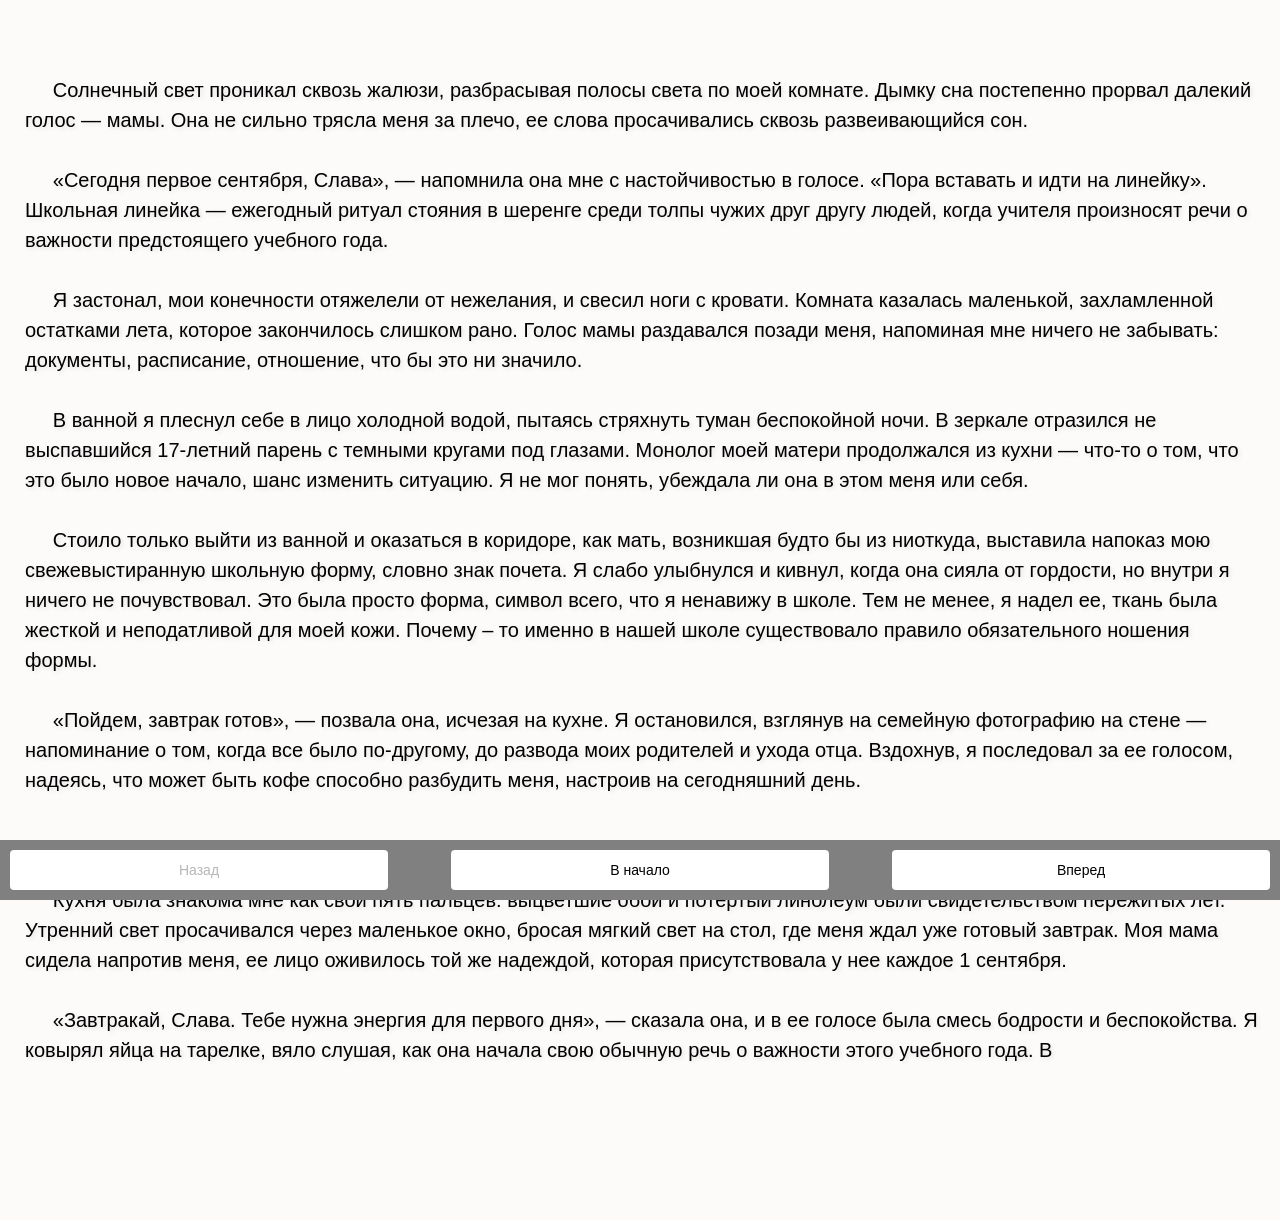
==== index.html @ d0d39f0b "Rename Mobile-web-reader_v2.html to index.html Переименовал чтобы по url открывался html документ (d" ====
<!DOCTYPE html>
<html>
<head>
<meta charset="UTF-8">
<meta name="viewport" content="width=device-width, initial-scale=1.0">
<title>Глава 1</title>
<style>
    .hidden {
        display: none;
    }
    .content-block {
        display: none;
        overflow-y: auto;
        padding: 15px;
    }
    .content-block.active {
        display: block;
        animation: fadeIn 0.5s;
    }
    .text {
        color: black;
        font-size: clamp(16px, 4vw, 20px);
        text-shadow: 2px 2px 4px rgba(1, 0, 0, 0.1);
        white-space: pre-wrap;
        line-height: 1.5;
        font-family: Arial, sans-serif;
        margin-top: -50px;
        padding-left: 10px;
    }
    .buttons {
        display: flex;
        justify-content: space-between;
        align-items: center;
        padding: 0 10px;
    }
    .nav-btn, .menu-btn {
        width: 30%;
        height: 40px;
        background: #ffffff;
        font-size: 14px;
        border: none;
        border-radius: 4px;
    }
    body {
        background-color: #FDFAFA;
        margin: 0;
        padding-bottom: 60px;
    }
    @keyframes fadeIn {
        from { opacity: 0; }
        to { opacity: 1; }
    }
</style>
</head>
<body>

<div class="blocks">
    <div id="page1" class="content-block active">
        <div class="text">
            <p>
     Солнечный свет проникал сквозь жалюзи, разбрасывая полосы света по моей комнате. Дымку сна постепенно прорвал далекий голос — мамы. Она не сильно трясла меня за плечо, ее слова просачивались сквозь развеивающийся сон.

     «Сегодня первое сентября, Слава», — напомнила она мне с настойчивостью в голосе. «Пора вставать и идти на линейку». Школьная линейка — ежегодный ритуал стояния в шеренге среди толпы чужих друг другу людей, когда учителя произносят речи о важности предстоящего учебного года.

     Я застонал, мои конечности отяжелели от нежелания, и свесил ноги с кровати. Комната казалась маленькой, захламленной остатками лета, которое закончилось слишком рано. Голос мамы раздавался позади меня, напоминая мне ничего не забывать: документы, расписание, отношение, что бы это ни значило.

     В ванной я плеснул себе в лицо холодной водой, пытаясь стряхнуть туман беспокойной ночи. В зеркале отразился не выспавшийся 17-летний парень с темными кругами под глазами. Монолог моей матери продолжался из кухни — что-то о том, что это было новое начало, шанс изменить ситуацию. Я не мог понять, убеждала ли она в этом меня или себя.

     Стоило только выйти из ванной и оказаться в коридоре, как мать, возникшая будто бы из ниоткуда, выставила напоказ мою свежевыстиранную школьную форму, словно знак почета. Я слабо улыбнулся и кивнул, когда она сияла от гордости, но внутри я ничего не почувствовал. Это была просто форма, символ всего, что я ненавижу в школе. Тем не менее, я надел ее, ткань была жесткой и неподатливой для моей кожи. Почему – то именно в нашей школе существовало правило обязательного ношения формы.

     «Пойдем, завтрак готов», — позвала она, исчезая на кухне. Я остановился, взглянув на семейную фотографию на стене — напоминание о том, когда все было по-другому, до развода моих родителей и ухода отца. Вздохнув, я последовал за ее голосом, надеясь, что может быть кофе способно разбудить меня, настроив на сегодняшний день.



     Кухня была знакома мне как свои пять пальцев: выцветшие обои и потертый линолеум были свидетельством пережитых лет. Утренний свет просачивался через маленькое окно, бросая мягкий свет на стол, где меня ждал уже готовый завтрак. Моя мама сидела напротив меня, ее лицо оживилось той же надеждой, которая присутствовала у нее каждое 1 сентября.

     «Завтракай, Слава. Тебе нужна энергия для первого дня», — сказала она, и в ее голосе была смесь бодрости и беспокойства. Я ковырял яйца на тарелке, вяло слушая, как она начала свою обычную речь о важности этого учебного года. В 
</p>
        </div>
    </div>

    <div id="page2" class="content-block">
        <div class="text">
            <p>
конце концов, это был выпускной год. Последний отрезок перед тем, как замаячат перспективы свободы и университета.

     «Сегодняшний день задает тон, знаешь ли», — продолжила она, ее глаза встретились с моими. Я кивнул, не позволяя себе говорить, чтобы не показывать собственного волнения. Та самая тревога, которая заставляла меня ворочаться прошлой ночью, все еще цеплялась за меня, как густой туман. Я взглянул на часы, в попытках прикинуть, сколько времени мне придется провести в школе до того, как я смогу вернуться домой и поиграть за компьютером.

     «Три урока после школьной смены», — пробормотал я, доедая стремительно остывающую яичницу. 
«И первоклассники сразу уходят. Им повезло», - Зависть в моем голосе была очевидна и резко контрастировала с бодростью маминого голоса.

     Но мама лишь усмехнулась, отклонив мою жалобу взмахом руки.
 — Хватит ныть, Слава. Тебе осталось продержаться всего лишь год. Потом ты поступишь  в университет, где у тебя начнется совершенно другая жизнь.

     Закончив завтрак, я встал и пошел в коридор. Он был тесным и узким, типичным для нашей хрущовки советских времен. Тусклое освещение лампочки Ильича мало помогало прогнать утреннюю тьму сентябрьского рассвета. Я надел ботинки и куртку, движения были автоматическими, мысли были где-то в другом месте.

     Мама внезапно, будто бы из ниоткуда, появилась с букетом гвоздик и сумкой, битком набитой тетрадями. Она протянула их мне, бросив на меня укоризненный взгляд. 
«Ты бы забыл свою голову, если бы она не была прикреплена», — ворчала она, поправляя ремень сумки на моем плече.

     Я пожал плечами, принимая цветы. 
«Наверное», — ответил я, и мой голос затих, когда я уставился в пол, на гвоздики, яркие на фоне унылого окружения.

     Когда я потянулся к дверной ручке, она вложила ключи от квартиры в мою руку, ее тепло будто бы передавалось сквозь их металл. Я колебался. 
«Сегодня суббота, помнишь? Ты же будешь дома весь день». - Легкая улыбка тронула мои губы, когда я возвращал ей ключи. Не смотря на то, что мамы порой слишком много в моей жизни, ее присутствие сегодня стало утешением для меня.

     Она вздохнула, одарив меня мягким взглядом. — Ты прав. Еще один год, Слава. А потом университет, студенчество. - Ее слова повисли в воздухе, как спасательный круг для меня. Я мысленно цеплялся за него, пока мама растекалась в ностальгической улыбке.
</p>
        </div>
    </div>

    <div id="page3" class="content-block">
        <div class="text">
            <p>
     Наконец, она стиснула меня в объятиях, которые, казалось, длились на мгновение дольше, чем обычно. 
«Как же быстро ты вырос», - воскликнула она, и в ее глазах сияла гордость. Ее слова вызвали во мне неловкое смущение, которое было стандартной реакцией на подобные проявления материнской любви.

     Быстро кивнув, я отстранился и распахнул дверь с решимостью, в существовании которой отчаянно и безуспешно пытался себя убедить. Стоило мне выйти в подъезд, как на встречу тут же ворвался прохладный воздух, сопровождаемый знакомым затхлым запахом нашей панельки. Дверь захлопнулась за мной, запечатав внутри опору и поддержку моей матери.

     Когда я спускался по лестнице, тяжесть дня снова навалилась на меня, но мамины слова поддержки снова отозвались в моей голове. Спускаясь по лестнице, я повторял себе: «Это  просто еще один учебный год. Еще всего лишь один год.»

     Утренний свет протянул длинные тени через улицу, когда я вышел из дома. Я глубоко вдохнул, чувствуя прохладу первого дня осени — дня, ознаменовавшего начало моего выпускного года. Магазин «Пятерочка» был прямо за углом, и знакомый гул его неоновой вывески ожил, когда я проходил мимо. Перейдя улицу, я направился к парку, каждый мой шаг отражал смесь предвкушения и страха.

     Подойдя к парку, я увидел вдалеке то тут то там детей лет семи - восьми, идущих в сопровождении родителей и сжимающих в своих маленьких ручках букеты ярких цветов. Воздух, казалось, должен был гудеть от их волнения и болтовни, но к моему удивлению, царила лишь тишина. Наблюдая за теми детьми, я не мог не задуматься о том, какой долгий путь им предстоит пройти. В течение следующих 9–11 лет эти дети вырастут и изменятся, также как и я в свое время. Тем не менее, мне уже семнадцать, и я в состоянии только смотреть на них и чувствовать себя сторонним наблюдателем. Я задавался вопросом, будет ли их будущее  отличаться от моего настоящего, отмеченное неловкостью и стремлением приспособиться.

     Я быстро стряхнул эти мысли, продолжая идти мимо парка, пересекая другую улицу и выйдя во двор. Во дворе тихо стоял старый родильный дом, пройдя мимо которого, можно было подойти к территории моей школы. Этот родильный дом ассоциировался у меня с местом, где началось так много жизней, но которое казалось далеким воспоминанием о моей собственной жизни. Я поспешил мимо здания, сосредоточив внимание на приближающихся воротах школы впереди.

     Подойдя к черным воротам из кованого железа, я увидел повсюду большую шумную толпу учеников и родителей, разбросанных по территории школы. Мои глаза инстинктивно искали знакомые лица, хотя я знал, что ничего хорошего от 
</p>
        </div>
    </div>

    <div id="page4" class="content-block">
        <div class="text">
            <p>
них не стоило ожидать. В какой то момент я нашел свой класс, собравшийся на малом футбольном поле и неспешно двинулся в ту сторону. Уже можно было расслышать смех одноклассников, и я решил, что сегодня буду избегать их взглядов, держась в стороне, как часто делал уже несколько лет.

     Издалека я увидел, как к одноклассникам подошла наша классная руководительница Любовь Ивановна, я воспринял это как спасительный сигнал. В ее присутствии мало кто решался тревожить меня без особой необходимости. Собравшись с духом, я подошел к своему классу, стараясь остаться незамеченным среди толпы.

     Внешние изменения моих одноклассников за прошедшее лето были очевидны. Парни казались выше и крепче, их голоса были глубже, а девушки стали более женственными и обзавелись шикарными фигурами. Я почувствовал укол неуверенности, остро осознавая, что на фоне парней из своего класса я до сих пор остался с детским телосложением. Я присмотрелся внимательнее. Среди этих людей выделялись две новые одноклассницы — по первому впечатлению скромные и пока еще не особо уверенные в себе. Тем не менее, красота и формы их сформировавшихся женских фигур вызывали у меня желание и восхищение, даже глядя на них издалека. В моей голове пронеслась буря мыслей, сопровождаемая скрытой тревогой. Я приготовился к знакомым насмешкам и продолжал стараться максимально сливаться с фоном.

     Как и ожидалось, меня заметили Олег и Семен. Их голоса прорезали невнятные разговоры, насмехаясь над моим букетом гвоздик, который я принес для Любовь Ивановны. 
«Что это, ты перепутал свой класс, Славик? Первоклашки вон там», - Олег усмехнулся и показал куда то пальцем. Я выдавил улыбку, пытаясь не воспринимать его слова на свой счет, в надежде, что и он и его друг быстро потеряют ко мне интерес и пойдут дальше.

     Но план не сработал. Их внимание переключилось на мою сумку — бежевую «реликвию» из брезентовой ткани, которую я носил с собой уже три года. Она почти всегда была битком набита учебниками и тетрадями, и сегодняшний день не был исключением. Я чувствовал себя идиотом, когда услышал, как они указывают на возраст и изношенность моей сумки. Я сильнее сжал ее ремень, пытаясь подавить в себе возрастающее чувство несправедливости. Мне нравилась моя сумка! Она была практичной, удобной, в конце концов я уже привык к ней за три года, пускай и выглядел с ней смешно!

     Сквозь насмешки прорвался голос Любовь Ивановны, обещая мне спасительную отсрочку. Она подошла ко мне и дежурно спросила, как я провел лето, ее тон был добрым, но испытывающим. Я ответил коротко, с застенчивой улыбкой вручив ей букет. Ее глаза смягчились, когда она приняла цветы и поблагодарила меня, пусть это и была формальность.
</p>
        </div>
    </div>

    <div id="page5" class="content-block">
        <div class="text">
            <p>
     На мгновение я почувствовал, что может быть хоть она сегодня способна понять меня, но это ощущение быстро исчезло, когда она переключилась на тему моей успеваемости. Ее напутствие подтянуть учебу зависло в воздухе и обрушилось на меня, будто гора шлакоблоков, вместе с напоминанием о чьих то ожиданиях, которые я изо всех сил должен был стараться оправдать. Навалив ненужного мне чувства ответственности, она оставила меня с ним один на один, и я с удовольствием ушел в себя, став одновременно видимым и невидимым.

     Тем временем мой класс гудел от ожидания и болтовни. Я оглядел их всех, мой разум лишь наполовину сосредоточился на окружающем. Было что-то неладное, едва заметное изменение в атмосфере, которое я не мог уловить. Когда я стоял среди одноклассников, меня осенило: одного человека не хватает. Ванёк.

     Ваня был человеком, которого замечали все, даже в толпе. Его отсутствие было ощутимым, пустота, которая, казалось, эхом разносилась по полю. Когда наша классная руководительница Любовь Ивановна велела нам пройти к главному входу, я задумался, где же может быть Ваня.

     Не смотря на риск снова нарваться на неприятное общение, я пошел рядом с Олегом и Семеном, когда наш класс под руководством классной руководительницы направился к входу в школу. Эти двое шли впереди меня, их голоса представляли для меня бормотание шуток и смеха между собой. Набравшись смелости, я спросил у них: «Ребята, а вы не видели сегодня Ивана?»

     Их ответ был немедленным и предсказуемым — наигранное передразнивание моего вопроса, за которой последовало схожее с лошадиным гоготаньем. Эти имбицилы даже не удосужились дать нормальный ответ, и я понял, что пытаться что то у них выяснить бесполезно от слова совсем. Впрочем, они, вероятно, тоже не знали, да и не интересовались, куда пропал Ваня. Его отсутствие мало что для них значило, кроме отсутствия кого-то, кому можно было бы завидовать или подражать.

     Когда мы подошли к площадке перед главным входом в школу, там уже собралась большая толпа. Все было готово для начала линейки. Я взглянул на импровизированную небольшую сцену, где собиралась начать свою речь директриса Татьяна Сергеевна. Ее присутствие привлекало внимание: устойчивая, обнадеживающая фигура, которая с привычной легкостью руководила этими событиями.

     Татьяна Сергеевна начала со стандартной торжественной речи о новом учебном периоде, голос ее властно возбудил толпу. Она приветствовала нас снова, ее слова были одновременно утешением и напоминанием.

     Следующей на сцену вышла пятиклассница, декламировавшая стихотворение 
</p>
        </div>
    </div>

    <div id="page6" class="content-block">
        <div class="text">
            <p>
скорее с энтузиазмом, чем с умением. Я с легким интересом наблюдал за тем, как лились ее слова, каскад детского идеализма, сквозь который я плохо понимал содержание. За выступлением девочки последовала группа третьеклассников, исполнившая рэп-номер. Было не возможно не улыбнуться их серьезности, даже несмотря на то, что слова «Школа девяносто девять — самая крутая, и, по мнению людей, ты достоин учиться в ней…» — вызвали несколько смешков у старших учеников.

     Дальнейшие выступления других участников представляли собой смесь пафосных речей и парад юношеского энтузиазма, от которого я давно чувствовал себя оторванным. Мысли мои блуждали, но я быстро вспомнил о том, что до сих пор не видел Ивана. Мой взгляд еще раз окинул всю толпу и остановился на  Любовь Ивановне. Ее присутствие в текущей ситуации казалось для меня надежным якорем среди всего этого хаоса.

     — Простите, Любовь Ивановна, — тихо сказал я, протиснувшись к ней, когда какой то малолетний баянист на сцене заканчивал свое выступление под перепетую фонограмму Газманова. — Вы не знаете, куда пропал Иван?

     Она повернулась ко мне, выражение ее лица смягчилось, когда она осознала мое беспокойство. - «О, Ваня здесь», — ответила она с ободряющей улыбкой. - «Его выбрали нести первоклассницу на церемонии первого звонка».

     Ее слова наконец позволили мне сложить в своей голове все кусочки мозаики, и я кивнул, понимая теперь, почему Ивана не было среди нас. Церемония первого звонка была честью, традицией, ознаменовавшей официальное начало учебного года. Выбор Ивана был неудивителен: его внешность и качества характера идеально подходили на такую ​​роль.

     Я снова обратил внимание на сцену когда Татьяна Сергеевна закончила свое последнее выступление. Наступила пауза, мгновение ожидания, а затем у главного входа в школу появился Иван.

     Он вышел уверенно, его высокая статная фигура выделялась ярким силуэтом на фоне школы. Маленькая первоклассница сидела у него на плече, сжимая обеими руками большой колокольчик. Когда они двинулись вперед, первоклассница позвонила в колокольчик, и его четкие звуки эхом разнеслись по округе.

     Глядя на Ивана, меня охватила волна ностальгии. Нахлынули воспоминания о моем собственном первом классе, когда я еще учился в другой школе. Именно я тогда звонил в колокольчик, и меня поднял старшеклассник, имени которого я давно забыл. Этот момент для меня стал вихрем волнения и нервов, символом новых начинаний.

     Теперь, увидев Ивана в этой роли, в какой когда то хотел видеть себя, я не мог не 
</p>
        </div>
    </div>

    <div id="page7" class="content-block">
        <div class="text">
            <p>
почувствовать укол зависти. Он воплотил в себе все то, чем я хотел быть: уважение, восхищение, непринужденную уверенность в себе. Даже девушки, которые обычно сторонились меня, как какого то прокаженного, толпами бегали за ним, привлеченные его харизмой и легкостью.

     Иван нес первоклассницу с неизменной грацией, они оба олицетворяли дух этого времени. Дух моего поколения и нашей культуры. Когда они проходили мимо меня, наши с ним взгляды ненадолго встретились, и он одарил меня ободряющей улыбкой. Это был маленький жест, но для меня он был значимым. Иван всегда нормально относился ко мне, он был своего рода волнорезом в среди вечно беспокойного моря нашей школы.

     В глубине души я хотел быть похожим на Ивана – иметь такую ​же уверенность и спокойствие. Быть таким же крутым. Но признание этого было равнозначно признанию собственной никчемности, правды, с которой я не был готов столкнуться лицом к лицу.

     Церемония продолжалась, но мысли мои оставались об Иване и образе того, как он несет первоклассницу. Это придавало надежду о том, что может быть, хорошее будущее лишь кажется мне недосягаемым. Когда прозвенел последний звонок, ознаменовавший окончание церемонии, я решил попробовать сделать хотя бы этот год особенным. Я не мог изменить то, кем я был, но, возможно, я мог бы изменить к себе отношение людей, которые меня окружали здесь.


     Школьные стены, казалось, вот вот задрожат от шума нашего класса. Пока мы поднимались на третий этаж, эхо звона колокольчика на линейке все еще звучало в моей голове. Иван присоединился к нам сразу, как только мы вошли в здание, его присутствие немедленно изменило общее настроение. Ванёк всегда  без усилий привлекал внимание и производил хорошее впечатление, не гоняясь за этим

     «Привет парни», — поприветствовал Иван компанию моих одноклассников и принялся пожимать всем руки. Он даже кивнул в мою сторону, небольшой жест, который согрел меня чувством включенности, пусть и мимолетным. 
«Привет, девчули», – томным голосом произнес он, подойдя к компании моих одноклассниц, сделав заигрывающую улыбку, которая, казалось, заставила девушек выпрямиться, чтобы казаться немного женственнее и выше. Далее, Иван обменялся поцелуями в щеку с каждой одноклассницей из этой компании, – что то совершенно не достижимое для меня.

     Любовь Ивановна провела нас по коридорам с уверенностью человека, который делал это годами. Когда мы добрались до кабинета физики, класс расположился недалеко от двери, ожидая начала урока. Болтовня моих одноклассников наполнила школьный коридор, подкрепляя предвкушение предстоящего дня.
</p>
        </div>
    </div>

    <div id="page8" class="content-block">
        <div class="text">
            <p>
     Пока я стоял, прислонившись к стене, пытаясь не мешаться, Олег и Семен нацелились на меня, как ястребы, заметившие кролика. Я почувствовала их присутствие еще до того, как они заговорили, их намерения были ясны в их прищуренных глазах и хитрых ухмылках, игравших на их губах.

     "Эй, посмотри на этого", - сказал Олег, подталкивая Семена, когда они приближались, держа в руках ручки. Они подскочили и стали пытаться испачкать мою сумку и рубашку, черточками своих гелиевых ручек, тыча ими в меня с детским ликованием. 

     Мне не удалось отразить все их «атаки». Я отступил в сторону, освобождая место, к которому я до этого прислонялся, в напрасной, как оказалось, надежде избежать ненужного внимания. Когда я отошел, они быстро заняли мое место, с чувством полного удовлетворения. Мне хотелось, чтобы они просто попросили меня, а не прибегали к подобным перформансам. Ситуация для меня была еще более неловкой, потому что те две новые одноклассницы были свидетелями всего этого. Их глаза смотрели на нас, любопытные и оценивающие.

     Прежде чем дискомфорт успел наступить, вмешался Иван. Он подошел к Олегу и Семену с легкой уверенностью, его голос был ровным, но твердым. «Оставьте его в покое, вам больше заняться нечем?».

     Семен открыл рот, чтобы возразить, но присутствие Ивана уже изменило динамику. Напряжение спало, когда к нам присоединился еще один одноклассник, Георгий. С ухмылкой, граничащей с озорством, Георгий начал поддразнивать Олега и Семена, отвлекая их внимание от меня.

     «Кажись, я понял, Олег! Ты не ровно дышишь к Славику, и хочешь таким образом завлечь его в ваши с Семеном похотливые игрища», — съязвил Георгий легким и насмешливым тоном. 
«Вся школа и так знает про твои гейские наклонности. Вон, Семен был нормальным поцаном, но ты нашел способ приобщить его к своему миру, теперь и на Славика глаз положил?», – продолжил Георгий и обратился ко мне, – «Славик, не поддавайся его гейскому влиянию, ты же нормальный парень!»

     Олег и Семен, застигнутые врасплох, обратили свое внимание на Георгия, и ситуация рассеялась смехом Ивана. Я бросил на Георгия благодарный взгляд, наблюдая, как он успешно отвлек внимание тех двух идиотов на себя.

     «Кто бы говорил, Гей Оргий», – Олег исказил имя одноклассника.

     В этот момент подошли Любовь Ивановна вместе со Светланой Олеговной, нашей учительницей физики, таким образом ситуация завершилась сама собой. Очень быстро дверь в класс распахнулась, и мы вошли внутрь.
</p>
        </div>
    </div>

    <div id="page9" class="content-block">
        <div class="text">
            <p>
     Кабинет физики был просторным, с тремя рядами парт, по пять парт в каждом ряду. Я направился к последней парте в правом ряду, моему обычному месту, где я мог сидеть в одиночестве, не привлекая внимания. Почему то моя мама, вспоминая о своих школьных годах, называла это место «Камчаткой».
Все парты были рассчитаны на двух человек, но я всегда оказывался один на пресловутой «Камчатке», что одновременно успокаивало и изолировало меня.

     Пока все рассаживались, Любовь Ивановна подошла к доске. Она громко попросила класс о тишине и начала в очередной раз толкать свою речь для первого урока в новом учебном году. Ее слова были смесью ободрения и ожидания, когда она приветствовала нас. «Я ожидаю от всех вас многого», — сказала она, окидывая взглядом комнату. «Это ваш последний учебный год. На носу экзамены. Не стоит валять дурака, вы – первое поколение, для которого ЕГЭ станет обязательной аттестацией. Отнеситесь к этому серьезно».

     Затем она представила тех двух новеньких учениц. «В этом году к нам присоединились две новые одноклассницы — Лена и Лариса. Пожалуйста, встаньте».

     Девушки поднялись со своих мест, и я наконец получил возможность как следует посмотреть на их красоту. В этом было что-то пленительное. Часть меня лелеяла фантазию познакомиться с кем-то из них, возможно, даже встречаться, но эти мысли я надежно запер за семью печатями, так как знал, что лучше не предаваться всяким маловероятным мечтам.

     Любовь Ивановна завершила свое представление и вышла из класса, оставив нас в надежных руках Светланы Олеговны. Учительница физики не теряла времени зря, сразу же погрузившись в урок с деловым отношением, соответствующим ее репутации.

     Несмотря на мою решимость сосредоточиться, я быстро обнаружил, что мое внимание ослабевает. Схемы и формулы закружились вокруг меня, слова смешивались в монотонное бормотание пономаря. Мой взгляд скользнул к окну, где мир снаружи казался бесконечно интереснее.

     Прежде чем я понял, что тема урока мне не интересна, моя ручка уже двигалась по последним страницам школьной тетради, зарисовывая сцены из того самого «Сталкера», моей любимейшей игры. Под пальцами возникали пост апокалиптические пейзажи и темные фигуры, тот мир, который я мог контролировать и понимать.

     По ходу дела я окончательно потерялся в этих набросках, звуки урока отступали на второй план. Изображения служили убежищем от реальности, в которой я оказался — реальности, где я все еще пытался найти свое место в мире, 
</p>
        </div>
    </div>

    <div id="page10" class="content-block">
        <div class="text">
            <p>
окруженный людьми, которые, как мне тогда казалось, для себя все давно уже поняли.

     Жаль, что этот мир существовал только в компьютере или на листах моей тетради. Мне хотелось бы иметь реальное убежище, куда я могу вернуться, если реальность станет слишком подавляющей. С каждым новым штришком я чувствовал себя немного более расслабленным, готовым встретить все, что может встретиться на пути.

     После школы я направился домой, пробираясь по знакомым улицам со смесью облегчения и предвкушения. Тяжесть дня казалась легче теперь, когда он закончился, и мне не терпелось расслабиться. Когда я приблизился к третьему подъезду своей панельки, я почувствовал, как во мне воцарилось успокаивающее чувство рутины.

     Войдя в дом, я сначала поднялся по лестнице на четвертый этаж. Лестничная клетка отражала эхо моих шагов, ритмично напоминая о бесчисленных случаях, когда я проделывал этот путь. Подойдя к нужной двери, я позвонил в звонок и стал ждать.

     «Кто там?» — послышался старушечий голос изнутри, который был приглушен толстой дверью.

     «Это Слава. Ваш сосед снизу и друг Вовы.», — ответил я. «Скажите, а Вова дома? Он выйдет?»

     Почти сразу же я услышал голос Вовы за дверью. «Бабуль, отойди, это ко мне», — крикнул он. Очень быстро дверь распахнулась, и Вова вышел, ухмыляясь, после чего мы пожали друг другу руки.

     «Эй, пошли», — сказал он, одев тапочки и жестом приглашая меня следовать за ним. Мы спустились всего несколько ступенек вниз к пятачку между третьим и четвертым этажами, нашему обычному месту для встреч вдали от посторонних глаз.

     «Ну что? Как у тебя прошла линейка?» — спросил я, прислонившись к холодным металлическим перилам.

     Вова пожал плечами, доставая пачку сигарет. «Да как всегда. Скучные речи, непонятные стихи. А что у тебя?»

     «Да то же самое», — сказал я, ловко доставая пачку «Bond» из тайника за батареей. «Прикинь? Мой одноклассник Ванек сегодня нес первоклассницу на первом звонке.».
</p>
        </div>
    </div>

    <div id="page11" class="content-block">
        <div class="text">
            <p>
     Вова рассмеялся, закурил и затянулся. «Ванек, да? По твоим рассказам, он прямо какой то супер герой... Вспомнил! Ты как? Все еще в силе сегодня?»

     «Ясное дело», — кивнул я, закуривая вытащенную из пачки сигарету. «Мы же сегодня собирались в ту заброшенную гостишку. Я давно планировал забраться туда на крышу, чтобы спокойно выпить пивка по паре бутылок».

     Вова кивнул, его глаза блестели от заинтересованности. «Игорек приедет позже, так что мы заскочим к тебе по пути».

     Мысль о вечернем приключении взволновала меня, это был перерыв от школьной суеты и удушающих ожиданий, которые она сопровождала. Мы некоторое время молча курили, каждый погрузившись в свои мысли.

     Наконец, мы потушили сигареты и разошлись. «Ну, удачной охоты, сталкер», — сказал я и зажевал жвачку, чтобы скрыть запах дыма от матери, прежде чем спуститься к себе на второй этаж.


     Спустившись, я позвонил в дверь. Дверь открыла мама, полная любопытства. «Как дела в школе?» — спросила она, когда я вошел, сбрасывая сумку.

     «Неплохо», — ответил я, тщательно подбирая слова. «Линейка прошла нормально. Просто обычное дело».

     Она наблюдала, как я вешал куртку. «Как уроки? Уже что то задали?»

     «Пока еще нет. Учебный год только начинается, ты же знаешь», — солгал я, понимая, что она беспокоится о моих оценках. «Думаю, что на следующей неделе начнут задавать».

     Я направился в коридор, горя желанием включить компьютер и снова погрузиться в мир игровой вселенной «Сталкера». Но голос матери остановил меня.

     «А ты куда пошел?», — сказала она твердым, но мягким тоном. «Иди мой руки. Потом переоденься и обедать».

     Я вздохнул про себя, но кивнул. «Ладно». Спорить было бесполезно — это была рутина, такая же предсказуемая, как восход солнца.

     В ванной я плеснул водой на лицо, пытаясь смыть дневной стресс. Отражение, глядящее на меня, напоминало о том, кем я был: семнадцатилетним парнем, пытающимся ориентироваться в мире, который часто казался подавляющим.
</p>
        </div>
    </div>

    <div id="page12" class="content-block">
        <div class="text">
            <p>
     Переодевшись в удобную одежду, я присоединился к матери на кухне, аромат свежеприготовленных щей окутывал меня, словно теплые объятия. Не думал, что нагуляю такой аппетит в школе за первую половину дня. Мы ели в дружеской тишине, ее присутствие было успокаивающим бальзамом для хаоса моей повседневной жизни.

     В глубине души, я знал, что мне повезло. Неизменная забота моей матери была постоянной в моей жизни, даже если я не всегда показывал свою признательность. Когда я закончил есть, я почувствовал, как меня охватывает чувство удовлетворения и сытости.
В конце концов я получил индульгенцию выйти в зал. Манящее мерцание экрана компьютера встретило меня своим холодным светодиодным свечением. Меня ждал «Сталкер», мир, где я мог быть кем угодно, только не собой, хотя бы на некоторое время. А позже я отправлюсь на вылазку с Вовой и Игорем, что для меня являлось своего рода напоминанием о том, что жизнь — это больше, чем просто школа и бесконечные ожидания, что завтра будет лучше.

     Ритмичное постукивание пальцев по клавишам наполняло воздух, пока я погружался в виртуальный мир «Сталкера». Каждый щелчок и клац, казалось, эхом отдавались в тихой квартире, создавая уютный кокон, который защищал меня от реального мира.

     Но мой относительно мирный игровой сеанс был внезапно прерван дверным звонком. Резкий звук прорезал воздух, а затем раздался голос моей матери, зовущий меня. «Слава, это к тебе!» — объявила она с ноткой неодобрения в голосе.

     Я вздохнул, сохраняя прогресс и выключил монитор. Свечение экрана померкло, оставляя после себя чувство тоски. С неохотным вздохом я встал, поспешил в свою комнату и достал из тайника свою пневматику «М84». Ее вес был мне знаком, когда я засунул его в карман своих широких брюк, убедившись, что он скрыт от посторонних глаз.

     «Куда собрался?» — спросила моя мать, когда я пошел одеваться. Ее взгляд был острым, предчувствуя что то не доброе.

     «Я схожу с друзьями немного погулять во дворе, мам», — гладко солгал я, надеясь усыпить ее тревогу.

     Она нахмурилась, явно не убежденная моей отмазкой. «Ты раньше не упоминал никаких планов. Что ты собираешься делать?»

     Я пожал плечами, пытаясь казаться равнодушным. «Просто потусуемся с ребятами, ничего особенного».
</p>
        </div>
    </div>

    <div id="page13" class="content-block">
        <div class="text">
            <p>
     Выражение ее лица немного смягчилось, хотя беспокойство все еще оставалось в ее глазах. «Ладно, но возьми мой телефон и отзванивайся тогда на домашний каждые полчаса. А то я буду переживать».

     «Конечно», — ответил я, убирая в карман ее морально устаревший мобильный телефон Samsung. Эта раскладушка казалась неуклюжей по сравнению с изящными моделями моих друзей, но она вполне могла обеспечить связь с домом, если бы, допустим, меня забрали в отдел милиции.

     Получив ее неохотное благословение, я направился к двери, горя желанием присоединиться к Вове и Игорю в вечернем приключении.


     Вечерний воздух был свежим и нес аромат возможностей, когда мы оставили наш двор  позади. Вова, Игорь и я шли синхронно, наши шаги соответствовали ритму нашего волнения. Дорога впереди была пустынной, натоптанная тропа вела нас через пустыри, окружающие заброшенный отель.

     У Игоря на плечах удобно устроился рюкзак, и звон пивных бутылок был едва слышен при каждом шаге. Тяжесть китайской монолитной пневматики в моем кармане успокаивала, напоминая о том волнении, которое нас ожидало далее.

     «Смотрим в оба, парни, в любой момент могут появиться легавые», — тихо сказал Вова, его взгляд сканировал местность в поисках любых подозрительных признаков. «Пересекаться с ними, — последнее, что нам нужно».

     Я кивнул в знак согласия, сохраняя свои чувства настороженными, пока мы шли по заросшим пустырям. Вдалеке возвышалась громадина отеля, воистину  величественное сооружение, которое хранило в своих разрушающихся бетонных стенах как историю, так и тайну.

     Когда мы приблизились, тишину нарушил звук — неожиданное поскуливание и тявканье, которое привлекло наше внимание. «Что это?» — спросил Игорь, останавливаясь, чтобы прислушаться внимательнее.

     В зарослях впереди источник шума стал ясен. Это были щенки, их тихие голоса разносились по ветру. Зрелище было одновременно и трогательным, и тревожным.

     «Шшш! Возле щенков может быть, и мать», — предупредил Вова. «Врятли она обрадуется, если увидит нас на своей территории».

     Несмотря на потенциальную опасность, мы продолжали идти, не желая делать крюк, который нес риски нарваться на милицейский патруль. Мы приближались осторожно, каждый шаг был размеренным, когда мы огибали края зарослей.
</p>
        </div>
    </div>

    <div id="page14" class="content-block">
        <div class="text">
            <p>
     Внезапно, перед нами возникла собака. Это была сука с обвисшими титьками - мать, ее лай был резким и настойчивым. Шум лая быстро привлек ее сородичей, и очень быстро мы оказались в окружении растущей стаи бродячих собак, чьи глаза смотрели на нас с подозрением и враждебностью.

     Во взгляде Игоря мелькнул страх, и прежде чем мы успели что-либо понять, он вскарабкался на дерево, ища убежища от приближающейся опасности. Вова замер, глядя на меня в поисках указаний, в то время как собаки медленно приближались к нам, чувствуя свое численное преимущество.

     С адреналином, бурлящим в моих венах, я вытащил пневматику, направив ее на приближающихся особей, и снял предохранитель. Раздались тихие выстрелы, похожие на негромкие шлепки, каждый из которых отбрасывал собак назад, их отступление сопровождалось визгом удивления.

     Вова вырвался из ступора, его инстинкты включились. Он схватил горсть сухой травы, которая моментально вспыхнула в его руке после поднесенной зажигалки. Пламя прыгало и плясало, отбрасывая жуткое свечение, когда он бросал горящую траву в сторону собак.

     Сочетания шума, стрельбы и огня было достаточно, чтобы рассеять их, стая отступила в тень. Игорь спустился с дерева, на его лице было выражение облегчения и смущения.

     «Спасибо, братцы», — пробормотал он, отряхивая одежду.

     Вова и я не могли не рассмеяться, напряжение момента растворилось в общем веселье. Мы спорили, чьи действия были более эффективными в отпугивании собак, и шутки поднимали нам настроение, пока мы продолжали идти дальше.

     Впереди, нас от отеля отделяла еще одна заброшенная дорога. Когда мы готовились ее перейти, до наших ушей донесся безошибочный звук приближающегося автомобиля.

     «Ложись!» — прошипел я, ныряя в высокую траву вместе с Вовой и Игорем позади.

     Мимо прогрохотал милицейский УАЗ, в простонародье его еще называют Бобиком, его присутствие было суровым напоминанием о рисках, на которые мы шли. Мы затаили дыхание, сердца колотились, пока машина не скрылась из виду.

     Как только путь был свободен, мы поднялись из нашего укрытия, стряхивая листья и мусор. С новой решимостью мы пересекли дорогу и приблизились к исполинскому силуэту заброшенной гостиницы.
</p>
        </div>
    </div>

    <div id="page15" class="content-block">
        <div class="text">
            <p>
     Она стояла как реликвия ушедшей эпохи, ее архитектура была заимствована с  Boston City Hall, как я выяснил многим позже. Памятник прошлому, он манил нас обещанием приключений и волнения неизвестности.

     Вместе мы шагнули в его тень, и вечер растянулся перед нами, как ненаписанная история, жаждущая быть рассказанной.

     Мы подошли к пожарной шахте, примыкающей к торцу основного здания и проползли под дверью у ее основания. Тусклый свет открывал забытый проход, который вел нас в глубины подвала отеля. Воздух был затхлым и густым, свидетельством многих лет запустения и упадка. Протиснувшись через дыру в стене, мы оказались у основания пожарной шахты.

     Винтовая лестница без перил перед нами была головокружительным подъемом в темноту, каждый шаг отдавался эхом в ограниченном пространстве. Включив фонарики мы поднимались неуклонно, предвкушая по быстрее достигнуть долбанную вершину.

     «Почти добрались», — задыхаясь сказал Вова, его голос множественным эхом отразился в затененной шахте.

     Достигнув вершины, мы оказались перед узким окном, за которым манил  вечерний сентябрьский воздух. Вова пошел первым, его ловкие движения позволили ему ухватиться руками за импровизированный мост из сварной арматуры. Мост был подвешен на высоте седьмого этажа и соединял крышу пожарной шахты с крышей основного здания гостиницы. Я высунулся из окна и посмотрел вниз, разглядев очертания торчащей словно колья арматуры посреди груды битых кирпичей. Подумать только, на какой риск мы идем каждый раз, когда поднимаемся на эту крышу, и как рискуем еще больше, когда пьяными тем же путем спускаемся с нее.  Пока я рассуждал, Вова уже добрался до крыши основного здания, кинул веревку и перетащил к себе рюкзак с пивом, который мы  с Игорем заботливо привязали. 

     Настала очередь Игоря. Он немного поколебался, так как боялся такой высоты, но быстро преодолев себя, последовал примеру Вовы. Страх Игоря был виден не вооруженным глазом, но его решимость и любовь к пенному напитку оказались ожидаемо сильнее. Бросив последний взгляд на меня, он вылез в окно и благополучно преодолел ненадежный переход.

     Я глубоко вздохнул, готовясь к путешествию. Ветер шептал мимо, донося далекие звуки нашего спального района, пока я цеплялся за мост, мое сердце колотилось с каждым шагом. Облегчение нахлынуло на меня, только когда я добрался до другой стороны, присоединившись к своим друзьям на крыше.
</p>
        </div>
    </div>

    <div id="page16" class="content-block">
        <div class="text">
            <p>
     Мы комфортно устроились на краю крыши, все окрестности раскинулись внизу перед нами, как живой гобелен. Солнце клонилось к горизонту и звезды уже мигали над головой, когда мы открывали пиво. Прохладная жидкость была желанным утешением, пока мы делились историями и мечтами.

     «Когда-нибудь думали сделать вылазку за железнодорожные мосты на восток в сторону масляного завода?» — предложил я, и в моих словах появилось чувство приключения.

     Игорь кивнул, глаза загорелись от волнения, но он предложил другую идею. «В прошлом году я прогуливал школу в том большом парке на западе, где стадион. За этим парком находится железная дорога, ну вы знаете. Так вот: я дошел до железки и пока гулял по ней, захотел ссать.  Рядом был овраг, за которым уже начинается забор районной ТЭЦ. Я спустился, сделал все свои дела, и видел рядом несколько открытых канализационных люков. Лезть туда один я, понятное дело, зассал, но вот с вами – моими дружбанами, я бы хотел устроить вылазку в те места».

     Волнение наших открытий было заразительным, оно разжигало воображение новыми возможностями. Пока мы разговаривали, попивая «Сокол», смех и планы смешивались в ночном воздухе, но очень быстро наше внимание привлек новый звук.

     Голоса — женские голоса — доносились снизу с северной стороны гостиницы. Любопытствуя, мы заглянули через бортик крыши, заметив трех девушек на пяточке небольшой пристройки к подвальному этажу. Крашеные волосы, длинные косые челки и яркая необычная одежда, вместе с макияжем, выделяли их, создавая образ, который был одновременно интригующим и сюрреалистичным, невиданным нами ранее.

     «Они курят и пьют Blazer», — заметил Вова, в его тоне была смесь веселья и любопытства. 
     «Blazer? Он же в голову дает!», – удивился Игорь. Уж он то прекрасно разбирался во всех дешевых алкогольных напитках.

     Заинтригованные, мы решили быстро допить наше пиво и тихо спуститься через пожарную шахту ниже, желая поближе рассмотреть этих необычных гостей.

     Оказавшись внутри шахты, мы спустились на два этажа ниже и повернули к коридору, который вел нас к месту прямо над пристройкой, где сидели те девушки. Мы тихо зашли в комнату прямо над их головами, и затаились, спрятавшись у разбитых оконных проемов, чтобы послушать их разговор.

     Эти девчонки, казалось не обсуждали ничего особого, в основном своих
</p>
        </div>
    </div>

    <div id="page17" class="content-block">
        <div class="text">
            <p>
одноклассниц, но их разговоры дали понять, что они далеко не из нашего района. Я не мог не задаться вопросом, что привело их сюда.

     Когда я отвлекся от своих мыслей, одна из девушек привлекла мое внимание — искра чего-то непостижимого и интригующего. Ее присутствие было магнетическим, возбуждая во мне такой сильный интерес и разгоняя все страхи на пару с комплексами, что я всерьез задумался о том, чтобы выйти к ним и нормально познакомиться. Это было на меня совсем не похоже.

     Но прежде чем я успел что-либо сделать, та самая девушка выключила музыку на своем телефоне, набрав номер с привычной легкостью. Ее голос был уверенным, когда она говорила с кем-то, кого она называла «Заем», прося его забрать ее.

     Как оказалось, ее звали - Настя. Это имя упомянула одна из ее подруг, когда та поругалась по телефону с тем, к кому она обращалась как к «Заю».
Одного произношения этого имени оказалось достаточным, чтобы намертво запечатлеть его в моей памяти. Разговор подружек перешел на бойфрендов и какие то концерты, и я поймал себя на том, что понятия не имею ничего о той жизни и том мире, которые они описывали. Настя снова набрала какой то номер телефона и просила забрать ее с подругами из этого места, на этот раз кого то другого.

     «Давайте напугаем их», — предложил Вова, прерывая мои раздумья озорной улыбкой.

     Я колебалась, не желая прерывать момент. Но в отличии от меня, Игорь быстро ухватился за эту идею, его голос стал грубым, и я уже догадывался, что сейчас будет.
«Что, дамы? Пьем в неположенном месте?», – с интонацией милиционера – ППСника забасил Игорь.

     Девушки вздрогнули, их головы вскинулись, когда они осматривали местность в поисках источника голоса. Мы поняли, что среди них началась настоящая паника, когда они стали судорожно собирать свои вещи, разлетающиеся, как листья на ветру. 

     «Стоять! Рация тяжелая - догонит!» — Игорь крикнул вслед убегающим прочь девушкам, добавив срочности их отступления.

     Мы наблюдали со своего наблюдательного пункта, как они поспешили прочь, исчезая из виду. Последовавший за этим смех был заразительным, принеся общую радость от спонтанного хаоса, который мы развязали.

     Любопытство подтолкнуло нас к другой стороне здания, где мы получили возможность наблюдать, как девушки садятся в тонированную иномарку с
</p>
        </div>
    </div>

    <div id="page18" class="content-block">
        <div class="text">
            <p>
шашками у заброшенной дороги. Это зрелище оставило нас в недоумении — как они могли позволить себе такси? Такие расходы обычно характерны для взрослых работающих людей, а не для школьниц?

     «Похоже, это были  какие то малолетние шлюхи или типа того», — предположил Вова, его тон был недоверчивым.
Вот так наше совместное приключение приобрело новый уровень таинственности и интриги. 


     Спустившись с центральной платформы гостиницы, на этот раз, через основную шахту, мы покинули здание тем же путем, которым девушки убегали всего несколько минут назад, сверкая пятками. Ночь уже наступала, темнота добавляла ощущение завершенности нашей вылазке. Волнение не покидало нас, когда мы направлялись домой, наши мысли были заняты событиями этой ночи.

     К тому времени, как мы добрались до подъезда нашей с Вованом панельки, небо полностью потемнело. Мы остановились снаружи, закуривая сигареты и размышляя о странной встрече с теми необычными девушками.

     «Я все еще не могу поверить, что они вызвали туда такси, и что таксист реально приехал», — сказал Вова, выдыхая облако дыма.

     «Кто они вообще такие? И что они забыли в таком месте?» — добавил Игорь, его тон был немного беспокойным.

     Мы обсудили все это, наше обычное чувство собственности на территорию, где мы всегда чувствовали себя как рыбы в воде, теперь смешалось с легким беспокойством об этих новых незваных гостях. От них веяло переменами, и я почему то был уверен, что подобные перемены не сулят нам ничего хорошего, даже не смотря на то, что та девушка, Настя, сильно запала мне в душу.
В конце концов, пришло время разойтись.

     «Я иду, ты со мной?», — спросил Вова, уставившись на меня и гася сигарету.

     Игорь также посмотрел на меня, в его глазах мелькнула беспомощность. «Подожди, а как же я? Мне далеко идти до дома, проводите меня!»

     Я покачал головой, с сожалением, но твердо. «Извини, мужик, не могу. Уже темно, а мама взбесится, если я опоздаю, ты ее знаешь. К тому же, ты сам говорил, что у тебя старший брат группировщик, так что, думаю тебе нечего бояться».

     Неохотно кивнув, Игорь принял мой ответ. Мы попрощались, и я поднялся вместе с Вованом до своего второго этажа, тихонько открыл дверь в свою
</p>
        </div>
    </div>

    <div id="page19" class="content-block">
        <div class="text">
            <p>
квартиру и проскользнув внутрь.


     Когда я вошел, прямо в коридоре меня ждала мама, на ее лице была смесь беспокойства и разочарования.

     «Почему ты не звонил? И где вообще ты шлялся?» — потребовала она, уперев руки в бока.

     «Я просто гулял во дворе, мама. Я забыл позвонить, а телефон был на виброзвонке, так что я ничего не мог услышать», — солгал я, надеясь успокоить ее.

     Она не купилась. «Я дала тебе мобильный телефон, а не вибратор. Ты должен всегда быть на связи со мной, я же переживаю! А если что то случится?! И почему ты вообще шлялся неизвестно где вплоть до темноты?»

     «Прогулка заняла больше времени, чем я думал. Потерял счет времени», — пробормотал я, пытаясь казаться убедительным.

     Ее глаза сузились, когда она увидела мой растрепанный вид и унюхала слабый запах табачного дыма вперемешку с пивом, оставшиеся, судя по всему, на моей одежде. «Ты снова ходил к заброшенной гостинице, да? А там бухал, и курил с друзьями!»

     Я открыл рот, чтобы возразить, но она оборвала меня. «Не надо мне лгать! Я ненавижу, когда ты мне врешь, а твою ложь я всегда вижу насквозь.»
Последовала пауза, в течении которой я чувствовал себя максимально виноватым и молча стоял перед матерью, потупив голову.
«Иди переоденься, брось грязные вещи в стирку и прими душ. Ужин на кухне. Поешь и сразу спать. Сегодня никакого компьютера», – нарушила она тишину.

     Мамины слова не оставляли места для споров. Побежденный, я кивнул и сделал, как она сказала. Принимая душ, я позволил событиям дня прокрутиться в моей голове, все сегодняшние впечатления теперь глухо затмило жало разочарования моей матери.

     Чистый и переодетый, я съел свой ужин в тишине. Запрет пользоваться компьютером буквально рвал мою душу на части, но я понял его причины. Закончив есть, я направился в постель, тяжесть событий вечера тяготила мой разум.

     Лежа в темноте, я чувствовал смесь эмоций — волнение от нашей вылазки, любопытство к тем странным девушкам и вину за разочарование моей матери. Сон приходил медленно, дневные приключения разыгрывались во сне, смесь
</p>
        </div>
    </div>

    <div id="page20" class="content-block">
        <div class="text">
            <p>
волнения и призрачных картин всего того, что может принести будущее.

     Я проснулся от звука голоса матери, резко прервавшего мои сны. Ее тон был знакомой смесью срочности и разочарования.

     «Вставай, пора в школу. И не забудь умыться и позавтракать», — приказала она, отдергивая шторы, чтобы впустить утренний свет. Я застонал, переворачиваясь в постели, пытаясь выцыганить еще несколько минут сна. Но присутствие матери было неумолимым, и я понял, что лучше не спорить.

     Моя комната была не убрана. Всюду разбросанные учебники, одежда и прочие предметы, которые были не на своих местах. Картина подобного бардака — наглядное свидетельство выходных, которые я провел глубоко в мире «Сталкера», вместо того, чтобы навести порядок. Я неохотно вытащил себя из кровати и поплелся в ванную, чтобы умыться. Прохладная вода полностью разбудила меня, и что позволило быстро собрать сумку и надеть школьную форму.

     На кухне меня встретил аромат чая и сделанных на скорую руку бутербродов. Я сел за стол, отхлебнул горячего чая. Моя мама, стоявшая у кофеварки и варившая кофе, оглянулась на меня через плечо.

     «Ты опять все выходные провел за компьютером. Ты вообще делал домашнее задание?» — спросила она, ее голос был с оттенком раздражения.

     «Суббота — это самый первый день нового учебного года, мам. Нам еще пока ничего не задавали», — в очередной раз солгал я, откусывая сэндвич. Мама вздохнула, явно не веря мне, но слишком уставшая, чтобы спорить. Закончив завтрак, я направился в коридор, чтобы надеть обувь с курткой и взять сумку.

     Дорога в школу прошла без происшествий, утренник сентябрьский воздух напомнил мне, позволил проснуться окончательно. Когда я зашел в школу и посмотрел на часы перед парадными дверями, я понял, что, звонок вот-вот должен был прозвенеть. Пришлось ускориться, чтобы не начинать учебную неделю с опоздания на первый урок.

     Только прозвенел звонок, как я скользнул на свое обычное место на «камчатке». Класс представлял собой смесь старого интерьера вперемешку с вкраплениями более-менее современного антуража. Потертые деревянные парты, на скоро покрытые лаком, яркие плакаты русских классиков, украшавшие стены, а в самом центре, над доской, цитата из Тургенева: «Во дни сомнений, во дни тягостных раздумий о судьбах моей родины, ты один мне поддержка и опора, о великий, могучий, правдивый и свободный русский язык...»

     Русский язык преподавала Любовь Ивановна – наш классный руководитель. Она
</p>
        </div>
    </div>

    <div id="page21" class="content-block">
        <div class="text">
            <p>
стояла возле доски и своего рабочего места, готовая начать урок, и ее строгий, но заботливый вид вызывал уважение. Когда мы затихли, она поздоровалась с классом, представилась для новеньких и начала перекличку, называя каждого ученика по фамилии в алфавитном порядке.

     «Волков!», – назвала она фамилию Семена – одного из тех двух придурков, что вечно достают меня.
     «Здесь!», – послышался голос прямо передо мной. Опять они с Олегом сидят рядом.
     «Ерохин!», – выкрикнула очередную фамилию Любовь Ивановна.
     «Я!», - Ответил Ванёк – душа компании нашего класса, откуда то из центра.
     «Зайцев!», – продолжала перекличку Любовь Ивановна.
     «Здесь!», – выкрикнул Олег – тот, кто помимо Семена отравлял мое существование в стенах школы.

     Мне стало интересно, а какие фамилии у тех новеньких одноклассниц Лены и Ларисы. Наверняка какие то звучные и красивые. Пока я перебирал мысленно говорящие фамилии, перекличка добралась и до интересуемых меня девушек:

     «Симанкова!»
     «Я!», – привстала Лариса с первой парты моего ряда
     «Степанова!»
     «Здесь!», – подняла руку Лена. Оказывается они с Ларисой сидели вместе. Похоже, что за один год они не успеют влиться в этот коллектив, и будут держаться друг друга, объединяемые тем фактом, что обе они новенькие.

     «Сычев!», – Любовь Ивановна назвала мою фамилию, быстро выдернув меня из своих мыслей.
     «Здесь!», – отрапортовал я автоматически, будто выдрессированный курсант президентского полка.

     Дальше перекличка продолжилась еще какое то время. Оказалось, что класс присутствовал в полном составе. Никто не перевелся, не отсутствовал по той или иной причине.

     После завершения процесса, Любовь Ивановна написала на доске тему занятий, исключения из правил русского языка, и принялась объяснять эти самые исключения. Ее голос был монотонным и успокаивающий, казалось, что он быстро затихал, едва дойдя до последней парты, где сидел я.

     Заскучав, я перевернул последние страницы своей тетради и начал рисовать. Мои зарисовки в очередной раз представляли собой кадры из «Сталкера», игры, которая уже как пол года поглощала большую часть моего свободного времени. Но были там и небольшие эскизы всяких автоматов, монстров или локации. Так выглядел мой побег от обыденной реальности школы и давления взрослого мира
</p>
        </div>
    </div>

    <div id="page22" class="content-block">
        <div class="text">
            <p>
на меня, семнадцатилетнего подростка в выпускном году.

     Только я успел благополучно забыть про сидящих передо мной Олега и Семена, как ближе к концу урока они заметили, чем я занимался. Ухмыльнувшись, Олег потянул руки с гелиевой ручкой, целясь в мою тетрадь. Я попытался прикрыть творения рук своих, но Семен присоединился к Олегу, царапая края моих набросков, мою рубашку и даже мои руки. У них обоих не было ни малейшего подобия интеллекта, но недостаток мозгов они компенсировали своим талантом доставлять неприятности. Они часто приставали ко мне, считая меня и все, чем я занимаюсь, легкой мишенью для своих насмешек.
Я сопротивлялся как мог, гнев кипел внутри меня. Как раз когда я собирался сорваться, прозвенел звонок, и они, как ни в чем не бывало, оставили меня, в момент собрав свои вещи и со смехом, выйдя из класса.

     Я посмотрел на свой испорченный рисунок и испачканную рубашку, чувствуя смесь разочарования и беспомощности. Подавив эмоции, я собрал свои вещи и направился на следующий урок математики. Третий этаж как всегда был полон школьников, перемещающихся между классами. Я добрался до левого крыла, и ,оставив свою сумку на свободной скамейке у кабинета математики,  направился к питьевому фонтанчику на первом этаже.

     На всю школу был только один такой фонтанчик. Он находился возле школьной столовой и представлял из себя одновременно обычное и необычное приспособление, прямоугольная металлической конструкция синего цвета из нержавеющей стали, на верху у которой была круглая раковина с носиком из которого шла вода, а также у него имелась нажимная педаль для ручной подачи воды. Я нажал на педаль у его основания и сделал большой глоток, холодная вода освежала после напряженного конца первого урока.

     Когда я вернулся на третий этаж и подошел к кабинету математики, снова зазвонил звонок. Я увидел, как мои одноклассники уже входят в класс, но что-то было не так. Скамейка, на которой я совсем недавно оставил сумку, была пуста. У меня началась паника, я лихорадочно огляделся, надеясь, что мою сумку кто то переложил или поставил под скамейку. Но сумки нигде не было.

     Я понимал, что без сумки мне не чем и не на чем было писать оставшуюся часть дня. Я оглядел коридор, в слабой надежде найти пропажу..

     Мой разум лихорадочно перебирал все возможные версии случившегося — кто-то решил так подшутить надо мной? Но зачем? Или, может быть кто то позарился на содержимое? Но там не было ничего ценного. Мысль о том, что это был  Олег и Семен, пришла мне в голову, но я отбросил ее. Как бы плохо они ко мне не относились, но это, казалось, выходило за все возможные рамки их обычного поведения.
</p>
        </div>
    </div>

    <div id="page23" class="content-block">
        <div class="text">
            <p>
     Я глубоко вздохнул, пытаясь успокоиться. В данный момент я ничего не мог сделать, кроме как поискать сумку где-нибудь в не очевидном месте. 
Черт возьми, день только начался, и уже обещал быть сложным. И ведь не только день, целый учебный год начался вот с этого. Что же будет дальше? 
Взяв себя в руки, я заглянул под скамейку и посмотрел под другими аналогичными, которые находились поблизости. Но сумки нигде не было. К этому времени мой класс уже давно зашел в кабинет математики, и дверь была закрыта. Моя тревога нарастала, но я заставлял себя ясно мыслить. Где же она могла быть?

     Убедившись, что возле кабинета математики ничего нет, я решил проверить мужской туалет в противоположном крыле. Может быть, кто-то посчитал забавным оставить ее там. Но тщательный поиск там так ничего и не дал. Отчаяние нарастало, я спустился по лестнице, чтобы добраться до подвала и проверить там в гардеробе.
Когда я добрался до первого этажа, около библиотеки, я столкнулся с Татьяной Сергеевной, директором нашей школы.

     Она строго посмотрела на меня, прищурив глаза. «Почему ты не на уроке?» — спросила она, скрестив руки.

     «Я потерял свою сумку, возможно ее кто то спрятал на перемене.», — объяснил я, скрывая дрожь своего голоса.

     Выражение лица Татьяны Сергеевны немного смягчилось. «Где у вас сейчас проходит урок?»

     «На третьем этаже, в кабинете математики», — ответил я.

     Она кивнула и повернулась, жестом приглашая меня следовать за ней. Вместе мы пошли в класс математики. 
Дойдя до кабинета, Татьяна Сергеевна открыла дверь и втолкнула меня внутрь, прервав урок. Наталья Васильевна, наша учительница математики, остановилась на полуслове.

     «Признавайтесь, кто взял его сумку?» — потребовала Татьяна Сергеевна, ее голос разнесся по всему классу. Тишина. Мои одноклассники непонимающе уставились на нее, хотя я заметил несколько ухмылок. Один из одноклассников даже тихонько усмехнулся, заслужив острый взгляд директора.

     Не получив ответов, Татьяна Сергеевна еще какое то время пытала класс и читала нотации, но в конце концов плюнула на это дело и ушла по своим делам, оставила меня в классе. Я прокрался на свое привычное место, чувствуя на себе тяжесть взглядов всех. Наклонившись вперед я попросил одноклассниц, сидевшим передо мной, есть ли у кого то из них листок бумаги и ручка. Но
</p>
        </div>
    </div>

    <div id="page24" class="content-block">
        <div class="text">
            <p>
девушки покачали головами и сказали, что у них нет ничего лишнего.

     Наталья Васильевна тем временем продолжила свою лекцию, объясняя формулы нам производные и формулы их нахождения. Я пытался следить за ходом ее мысли, но без тетради и ручки это было невозможно. Я даже не мог просто механически списать формулы с доски. Внутри меня росли разочарование и смущение. Одноклассницы, которые не могли мне помочь, сидели всего в нескольких футах от меня, и спокойно конспектировали то, что видели на доске.

     Когда учительница дала самостоятельную работу и начала прохаживаться по классу, она заметила, что я ничего не записывал. 
«Почему ты ничего не записываешь?» — спросила она строгим голосом.

     «У меня нет ни тетради, ни ручки», — ответил я, мои щеки горели. «Все было в моей сумке».

     Наталья Васильевна оглядела класс. «Семенова!», – обратилась она к одной из двух девушек, которая сидела передо мной, - «Дай ему листок бумаги и ручку».
Тогда одноклассница, неохотно дала мне листок бумаги и ручку. Я пробормотал «спасибо», чувствуя себя полным ничтожеством. Еще совсем недавно на мою прямую просьбу, она ответила, что у нее нет ничего лишнего, но теперь, когда попросила учительница, у нее чудесным образом нашлось все необходимое.

     Я проглотил свою обиду и начал переписывать формулы с доски. Мое внимание вскоре было нарушено скомканными листками бумаги, летящими в меня с четвертой парты крайнего левого ряда. Олег и Семен снова взялись за дело. Оказалось, что это были записки, на каждой из которых были нацарапаны оскорбления вроде «Чорт», «Лох», «Чушпан», «Сталкермэн». Я старался не обращать внимание и игнорировать происходящее, но когда одна из бумажек попала мне в голову, я сорвался. В порыве раздражения я приподнялся и бросил свою единственную ручку в их сторону.

     Семенова заметила это и начала громко меня ругать. «Хватить дурачиться, сейчас идет урок, не мешай мне учиться»», — громко пожаловалась она, привлекая внимание учителя математики.

     Наталья Васильевна пристально посмотрела на меня. «Сычёв! Выйди из класса!», — приказала она.

     «Но они же начали», — начал я, указывая на Олега и Семена.

     «Ничего не хочу слышать!», — оборвала она меня. «Меня не интересует, кто первый начал, я не позволю срывать урок.».

     Гнев и стыд нахлынули на меня, когда я вышел из кабинета математики под
</p>
        </div>
    </div>

    <div id="page25" class="content-block">
        <div class="text">
            <p>
тихий смех некоторых моих одноклассников. Я села на скамейку неподалеку, обхватив голову руками. Краем глаза я заметила что-то через открытую дверь женского туалета. На его кафельном полу лежала моя тетрадь.

     Я встал и пошел в этот туалет. Все равно идет урок и меня врятли кто то увидит. Оказавшись там, я увидел еще несколько своих тетрадей и учебников, всё было мятым, растоптанным и мокрым. Мое сердце сжалось. Но затем я заметил свою  бежевую холщовую сумку. Она плавала в унитазе, мокрая насквозь вместе со всем своим содержимым. Волна эмоций — гнева, грусти, беспомощности — обрушилась на меня. Я чувствовал, как земля словно уходила из под ног, и я не знал, что мне делать.

     Внезапно я ощутил всепоглощающее чувство паники. Моя грудь сжалась, мое сердце забилось, а мое дыхание стало коротким, неглубоким. Это было не похоже ни на что, что я испытывал раньше. Я думал, что умираю. Отчаяние взяло верх. Я быстро собрал свои мокрые, испорченные вещи и засунул их в свою такую ​​же мокрую сумку. Словно пуля я вылетел из туалета, едва осознавая свое окружение, моей единственной мыслью было добраться до первого этажа и найти школьную медсестру, чтобы как можно скорее получить помощь.

     Я в миг добрался до школьного медпункта и стал ломиться в дверь кабинета, где обычно сидела наша медсестра. Но дверь оказалась заперта. Паника еще сильнее захлестнула все мое естество. Я чувствовал, что нахожусь на грани жизни и смерти, и единственного человека, который мог бы мне помочь, нигде не было. Я понимал, что нужно дождаться возвращения медсестры, она никогда не отлучалась из своего кабинета на долго. Сложность была в том, что мне плохо именно сейчас и у меня нет идей, как пережить то что я сейчас испытываю. Единственное, что мне удалось придумать в такой ситуации - шагать взад и вперед возле кабинета медсестры, пытаясь успокоиться. Но помогало это слабо.

     После подобных хождений, что казались мне вечностью, наконец пришла долгожданная медсестра, Анна Степановна. Самое ее присутствие уже принесло мне облегчение. Она посмотрела на меня с беспокойством и спросила, что случилось.

     «Похоже я умираю», — сумел я выдохнуть, чувствуя себя глупо, даже когда говорил это.

     Она быстро отперла дверь и провела меня в свой кабинет. Знакомый вид комнаты с механическими весами, ростомером, кушеткой для пациента и столом врача немного успокоил меня. Анна Степановна усадила меня и спросила, что случилось. Когда я описал свои симптомы, я начал чувствовать, как моя паника немного отступает.

     «Давай проверим пульс и артериальное давление», — предложила она, взяв мое
</p>
        </div>
    </div>

    <div id="page26" class="content-block">
        <div class="text">
            <p>
запястье, чтобы пощупать пульс, и надев на руку манжету для измерения артериального давления. Мой пульс был более 160 ударов в минуту, а артериальное давление было повышено до 130 на 85. «Не бойся», — успокаивающе сказала она. «Ты не умрешь».

     Анна Степановна протянула мне четвертинку какой то желтой таблетки. «Положи это под язык», — приказала она. «А теперь походи туда – сюда и рассказывай что-нибудь. Все, что захочешь.».

     Я начала расхаживать, рассказывая историю с украденной сумкой и ужасом, который после этого пришлось пережить. Когда таблетка растворилась под моим языком, я начала чувствовать себя значительно лучше. Физические симптомы паники начали утихать, и мое дыхание вернулось к норме. Почему то паника предстала в моем воображении в форме девушки противного вида, которая визжала не менее противно, чем выглядела, аж звон в ушах. Таблетка как будто позволила появиться между нами стеклянной стене, которая становилась все толще и толще, делая крик девушки все тише, будто у нее есть ручка громкости и ее крик кто то убавлял. При том, что эта девушка также старается и надрывается, чтобы кричать как можно громче, но не получается. В конце концов, поняв, что я больше ее не слышу, она исчезла.

     «Ну как? Лучше?» — спросила Анна Степановна.

     Я кивнула с облегчением. «Да, гораздо лучше».

     «То, что ты испытывал, называется панической атакой», — объяснила она. «Это внезапный всплеск непреодолимой тревоги и страха. Он может быть вызван стрессом, травмой, злокачественными опухолями или даже вообще без видимой причины. Довольно редко панические атаки связаны с реальными проблемами со здоровьем. Сами по себе панические атаки не представляют опасности, но переживаются они как что то очень страшное.».

     Я слушал, впитывая ее слова. Упоминание о злокачественных опухолях немного напугало меня, хотя в тот момент я не чувствовала страха. «Что мне теперь делать?  Вдруг у меня есть какая то страшная болезнь, а паническая атака это ее симптом?» — спросила я.

     Анна Степановна любезно улыбнулась и выписала мне справку об освобождении от занятий на оставшуюся часть дня. «Для начала отнеси это своему классному руководителю», — сказала она. «Держи», — добавила она, записывая номер телефона на стикер, — «Это контактные данные моего старого коллеги Дмитрия Ахмерова. Он многопрофильный врач и как раз специализируется на панических атаках и может помочь тебе. Его клиника находится напротив артиллерийского городка, около Октябрьской площади, на листочек тебе записала».
</p>
        </div>
    </div>

    <div id="page27" class="content-block">
        <div class="text">
            <p>
     Я взял маленький листок, чувствуя проблеск надежды. Когда я собирался уходить, Анна Степановна остановила меня. «Подожди, дай ка я сама ему позвоню».

     Она набрала номер и поговорила с этим Ахмеровым, объяснив ситуацию и сказав, что пришлет к нему сегодня ученика из 99-й школы, то есть меня. После разговора она передала мне устное руководство. «Отдашь справку своему классному руководителю и сразу ехжай к Ахмерову. Он уже ждет тебя.».

     Я поблагодарил ее, чувствуя огромную признательность. «Большое спасибо!», — сказал я, прежде чем уйти.

     Со справкой в ​​руках я спустился в подвал и повесил в гардеробе свою сумку  немного просушиться. Дождавшись перемены, я направился в учительскую, где Любовь Ивановна периодически любила гонять чаи. Прогулка по школе казалась сюрреалистичной, как будто я двигался в замедленном темпе, в то время как мир вокруг меня казался каким то не реальным. Я постучал в дверь учительской и вошел, когда услышал соответствующее разрешение.

     «Да?» — спросила она, отрываясь от стола.

     «Сегодня мне было плохо и наша медсестра освободила меня от оставшихся уроков», — сказала я, протягивая ей справку. «У меня была паническая атака и мне нужно срочно съездить в клинику, адрес которой написала мне Анна Степановна».

     Выражение ее лица смягчилось от беспокойства. «Как ты себя сейчас чувствуешь? Отпустило хоть? Доедешь сам?»

     «Да, я думаю, что доеду. Медсестра сказала, что от панических атак еще никто не умирал», — объяснила я.

     Она кивнула, подписывая справку. «Хорошо, береги себя. Будь осторожен. Если почувствуешь себя плох, вызови скорую немедленно.».

     Стоило только покинуть здание школы, как на сердце стало легче. Я направился в клинику, чувствуя смесь опасений и надежды. Дмитрий Ахмеров, возможно, сможет мне помочь, и впервые за долгое время я почувствовал, что все как то решится хорошо.

     Выйдя из школы и сразу направился на автобусную остановку. Мне нужно было добраться до артиллерийского городка, где находилась клиника профессора Ахмерова. Не зная, на каком автобусе ехать, я подошел к пожилой женщине, ожидавшей на остановке.
</p>
        </div>
    </div>

    <div id="page28" class="content-block">
        <div class="text">
            <p>
     «Извините, вы не знаете, какой автобус идет до артиллерийского городка?» — спросил я.

     Она любезно улыбнулась. «Вам нужен номер 153. Он едет туда».

     Я поблагодарил ее, отошел в сторону и закурил, пытаясь успокоить свои все еще напряженные нервы. ПАЗик прибыл через несколько минут, и я потушил сигарету перед посадкой. Он был почти пуст, вероятно, потому что было еще  утро. Я зашел, купил билет у кондуктора, нашел место у окна и устроился на остановке.

     Пока автобус ехал по маршруту, я наблюдал за знакомыми видами, проплывающими по ту сторону окна. Проехал мимо местного рынка, где мама еще недавно покупала мне школьную форму, тетради, и канцелярские принадлежности. В центре рынка выделялся «лобаз» — павильон, где продавалось свежее мясо, молочка, овощи, фрукты. Но визитной карточкой рынка являлся торговый дом с красочным мозаичным фасадом. Рядом с ним возвышалось высотное здание советской эпохи с большими часами на крыше.

     Далее автобус проехал мимо энергетического университета и главного здания банка города, прежде чем пересечь городскую реку по дамбе и мосту. Въезжая в центр города, ПАЗик проехал мимо авиационного научно-исследовательского института и площади Ленина, где располагались городской театр, городская администрация и консерватория. Узкая улица провела нас мимо старого центрального парка, самого большого в городе, после чего, мой транспорт, наконец, прибыл в артиллерийский городок. Я вышел из ПАЗика и перешел дорогу и посмотрел номера больших сталинок, чтобы понять, куда идти дальше.

     Сориентировавшись, я углубился во двор и быстро добрался до нужного мне места. Клиника, которую я искал, представляла собой старое здание из красного кирпича начала прошлого века. Я нашел вход в конце правого крыла и вошел внутрь, сразу же пораженный контрастом между внешним видом здания и внутренним интерьером его правого крыла.

     Вестибюль, напоминал самые передовые европейские клиники, которые я видел только в фильмах. Все, от хай - тек ремонта и до новейших технологий, было безупречным. На мгновение я почувствовал себя даже как то неловко.

     У стойки регистрации сидела молодая девушка лет двадцати пяти с гарнитурой на одном ухе. Она увидела меня, и приветливо улыбнулась.

     «Добрый день, чем я могу помочь?» — спросила она.

     «Я к профессору Ахмерову. Мне сказали, что он ждет меня», — ответил я.
</p>
        </div>
    </div>

    <div id="page29" class="content-block">
        <div class="text">
            <p>
     «А, поняла, ты из девяносто девятой школы» — сказала она, – «Профессор предупреждал о тебе». Я удивился, что знакомый нашей медсестры профессор, но, решив не показывать своих чувств, просто кивнул девушке. Тогда она нажала кнопку на устройстве, похожем на стационарный телефон.

     «Дмитрий Витальевич, к вам пришел тот пациент из 99 школы », — сказала она по гарнитуре. После короткой паузы она направила меня по коридору в его кабинет.

     Я последовал ее указаниям и вскоре оказался перед красивой деревянной дверью. Я постучал, но ответа не услышал. Тогда я повернул ручку, приоткрыл дверь и спросил, могу ли войти. Послышался мужской голос изнутри, который дал добро.

     Войдя в кабинет, я был ошеломлен его видом. На резном дубовом столе стоял большой монитор серебристого цвета с логотипом яблочка. Интерьер сочетал в себе современные технологии и старинное очарование. Сбоку были стеллажи, совпадающие по стилю с рабочим столом, они были заставлены медицинской литературой на разных иностранных языках.

     Профессор Дмитрий Ахмеров сидел в удобном кожаном кресле и посмотрел на меня поверх своего монитора. Он был крупным мужчиной ростом около 190 см, мускулистого телосложения, с длинными светлыми волосами, собранными в хвост, и соответствующего цвета бородой. Он носил очки в роговой оправе и свитер под белым халатом.

     «Проходи, присаживайся», — тепло сказал он, указывая на стул перед своим рабочим столом

     Я подошел и сел, чувствуя одновременно тревогу и облегчение. Этот человек похож на крутого врача, он наверняка был способен мне помочь, и мне не терпелось услышать, что он скажет.

     Когда я устроился в кресле напротив профессора, он благодушно по отечески посмотрел на меня.

     «Хочешь чаю?» — спросил он.

     Я понял, что действительно хочу пить, и кивнул. «Да, было бы неплохо».

     Ахмеров нажал кнопку на устройстве, похожем на стационарный телефон, такое же было у девушки в вестибюле и попросил Оксану принести две чашки чая. Затем он дал мне какое то устройство, похожее на браслет, и попросил надеть его на левое запястье, после чего начал спрашивать о моих симптомах, изредка поглядывая на свой монитор. Я рассказал о панической атаке, которую я испытал утром в школе, подробно описав непреодолимый страх и физические ощущения,
</p>
        </div>
    </div>

    <div id="page30" class="content-block">
        <div class="text">
            <p>
которые пережил.

     Вскоре в комнату вошла девушка, которая была в вестибюле с подносом. На подносе стояли две чашки зеленого чая. Она поставила его на стол Ахмерова, вежливо кивнула мне и ушла. Я отпил чая, чувствуя, как его тепло успокаивает мои нервы, и продолжил свой рассказ.

     Когда я закончил, Ахмеров на некоторое время отвлекся на изучение того, что показывал ему монитор, а затем попросил меня снять браслет. Он, казалось, был доволен результатами и сказал мне: «Думаю, нам следует сделать томографию и энцефалограмму, чтобы лучше понять причину твоих панических атак».

     Я немного поколебался, слабо знакомый с этими процедурами, но кивнул в знак согласия. «Хорошо».

     Тогда Ахмеров встал, направился к выходу из кабинета и позвал меня с собой. Я послушно последовал за ним. Мы прошли вглубь по коридору, пока не уперлись в прозрачную дверь, которая автоматически выдвинулась при нашем приближении, позволяя нам продолжить путь по коридору.

     Вскоре мы подошли к другой двери, которая, на этот раз была массивной и не прозрачной, напоминая своим видом, скорее, гермодверь. Возле нее находилась табличка, на которой было написано «Неврологический исследовательский кабинет» и какое то непонятное устройство. Ахмеров положил палец на него, после чего послышался звук электронного механизма тяжелая стальная громадина также послушно отодвинулась вбок. Я даже представить не мог, что в этой клинике есть сканеры отпечатков пальцев. Такие вещи казались возможными только в фантастических фильмах. Но мое удивление на этом не закончилось, ведь мы вошли в кабинет, который был не менее впечатляющим, чем кабинет профессора, да и сама клиника. Помещение, куда мы вошли, было  заполнено каким то сложным высокотехнологичным оборудованием. Я увидел, как молодой человек с хвостиком сидел за столом перед двумя большими плоскими мониторами.

     «Саша», обратился к нему Ахмеров, «пожалуйста, проведи исследование на нашем госте».

     Саша кивнул и провел меня в основную комнату, где непосредственно находился исследовательский аппарат, похожий одновременно на МРТ, энцефалограф и стоматологическое кресло. Этот парень объяснил, как надеть специальный шлем, и помог мне комфортно устроиться в кресле. Протянув пульт с одной кнопкой, он сказал: «Если почувствуешь себя плохо, или начнется паническая атака, нажми на кнопку. Это остановит процедуру и быстро выкатит тебя из аппарата».

     Почувствовав себя спокойнее, я расслабился, когда началась процедура. В
</p>
        </div>
    </div>

    <div id="page31" class="content-block">
        <div class="text">
            <p>
комнате было тихо и темно, Саша погасил свет и закрыл дверь, и, несмотря на мое первоначальное беспокойство, я вскоре почувствовал себя довольно уставшим. Не успел я опомниться, как уснул.

     Казалось бы, через мгновение я проснулся от того, что Саша осторожно тряс меня. «Готово! Профессор ждет тебя в своем кабинете, я уже направил ему результаты с расшифровкой», — сказал он.
«Давай я тебя провожу!»

     Чувствуя себя не выспавшимся, я кивнул и встал, следуя за Сашей обратно в кабинет Ахмерова. Мне было интересно, что показывали результаты исследования.

     Открыв дверь в кабинет профессора Ахмерова, я увидел, что он поглощен разговором на компьютере. Его последние слова, прежде чем он заметил меня, были: «Я думаю, мы наконец-то нашли нужного человека». Увидев меня, быстро прервал разговор и переключил свое внимание, что весьма меня удивило. Главным образом я был поражен тому, что профессор явно разговаривал с кем то по видео связи, но такие технологии я видел только в шпионских или фантастических фильмах.

     «Проходи, садись», — сказал профессор, указывая на все тот же стул напротив своего стола. Я сел, чувствуя смесь опасения и любопытства.

     Ахмеров начал объяснять ситуацию. «Как я и предполагал, исследования показывают аномальную активность твоего мозга. Такая активность чаще всего связана с проводимостью нервных рецепторов». Его объяснение было техническим, и большая его часть прошла мимо меня, но оно звучало очень серьезно.

     «Скажите, профессор, это может убить меня?» — спросил я, и мой голос выдал мой страх.

     Ахмеров только усмехнулся. «Нет, от панических атак еще никто не умирал, поверь. Но если их не лечить, ты будешь продолжать перманентно испытывать их. Обычно такие вещи лечатся с помощью специальных антидепрессантов и все той же когнитивно поведенческой психотерапии, но психология сейчас только начинает набирать популярность в обществе, по этому частные консультации психологов стоят дорого, а антидепрессанты вообще требуют рецепта».

     Он сделал паузу, прежде чем продолжить. «Однако я могу предложить тебе альтернативное решение. Я работаю над экспериментальным препаратом, который непосредственно воздействует на нервные клетки, перестраивая их должным образом, тем самым, устраняя фундаментальную физиологическую причину панических атак. И я ищу участников для тестирования этого препарата.
</p>
        </div>
    </div>

    <div id="page32" class="content-block">
        <div class="text">
            <p>
     Думаю, что из тебя бы вышел идеальный кандидат. Это позволит тебе не только выздороветь, но и заработать немного денег».

     Я был ошеломлен. Получалось, что от панических атак так просто не избавиться. Нужно либо где то искать психолога и платить ему много денег, чтобы никто не узнал, что я болен, либо же обращаться к государственным психиатрам, которые поставят меня на учет. Получается, что я действительно псих, и мои одноклассники правы на счет меня? 

     Вопросы, которые я задавал себе, казалось, только ухудшали мое состояние и возвращали тревогу, по этому я решил, что помощь в тестировании лекарства в текущей ситуации для меня самый оптимальный вариант.
«Что мне нужно будет делать?», – спросил я, полный решительности избавиться от внезапно свалившейся на меня проблемы.

     «Первую неделю тебе нужно будет принимать лекарства, которые я тебе дам, для подавления симптоматики панических атак. Эти лекарства не наша разработка, но они довольно хороши, и по этому их не возможно купить в Российских аптеках.» – проинструктировал меня профессор, затем продолжил: «Далее, с субботы тебе нужно приходить к нам в клинику, принимать уже наш экспериментальный препарат. Он имеет побочное действие в виде сильной сонливости, его то мы и будем изучать с твоей помощью. После приема безопасной дозы препарата ты будешь спать по 3–4 часа. Пока ты спишь, мы с коллегами будем за тобой наблюдать и фиксировать все твои жизненные показатели. За каждый такой сеанс сна, мы готовы платить тебе единовременно по 1000 рублей».

     Тысяча рублей! Это же четыре тысячи в месяц, моя мама, будучи бухгалтером, зарабатывает около пяти! Предложение казалось слишком хорошим, чтобы быть правдой. 
«Вы реально готовы платить несовершеннолетнему такие деньги?» — спросил я, все еще скептически.
«Да меня даже в макдональдс летом не взяли работать, так как мне еще нет восемнадцати.» – добавил я.

     Ахмеров объяснил: «У нашей компании очень серьезное финансирование, так как наши исследования имеют важное значение. Ты далеко не единственный человек, кто страдает от тревоги и паники. На самом деле это касается многих людей по всему миру, особенно в странах Европы и Америки, и наше лекарство может стать той самой волшебной таблеткой. Оно даст гарантию излечения, будучи при этом безвредным, в свободной продаже в любой аптеке без всяких рецептов. В случае успеха это будет означать для компании и государства огромные прибыли от продажи лицензий на производство препарата».

     Его объяснение имело смысл, и я почувствовал прилив надежды. Хотя, обещания
</p>
        </div>
    </div>

    <div id="page33" class="content-block">
        <div class="text">
            <p>
хороших денег куда сильнее подогревало мою мотивацию. Подумать только, всего за пару месяцев я смогу купить самый навороченный компьютер и играть вообще во что угодно без всяких тормозов!
«Хорошо, я согласен». – сказал я в довольно высокомерном тоне.

     Тогда профессор вручил мне несколько бланков и ручку. «Вот. Заполни анкету и согласие на проведение медицинских исследований. Ах, да, там еще есть договор оказания услуг. Прости, ты еще не совершеннолетний и мы не можем полноценно трудоустроить тебя по срочному трудовому договору, без долгой процедуры твоей эмансипации».

     Пока я не читая заполнял все документы, Ахмеров достал из сейфа под столом банку с таблетками. Он отсчитал пять таблеток и отсыпав в небольшой пузырек,  протянул его мне вместе с листочком - инструкцией. «Принимай по одной таблетке каждый день, как указано вот на этой инструкции – это позволит тебе на неделю забыть о панических атаках. А в субботу приезжай тогда сюда в 14:00 на исследования.».

     Мы обменялись телефонными номерами, и напоследок, профессор напомнил мне: «Чуть не забыл! Вся информация, связанная с исследованием и твоем непосредственном участии в нем является государственной тайне. Ты подписывал бланк, где обязуешься не распространять сведения государственной тайны, помнишь? В общем, наши исследования финансирует государство, оно является основным заказчиком, и по этому деятельность засекречена. Тебе нельзя никому рассказывать о работе, даже самым близким людям. В противном случае ты рискуешь попасть под уголовную статью. По этому советую придумать какую то легенду по поводу того, где ты якобы работаешь.».

     Теперь мне стало понятно, почему за помощь в этих исследованиях они готовы платить так много денег простому школьнику. Но меня это не пугало особо. В конце концов договор, который я подписывал, действовал только год. За это время я заработаю хорошие деньги, вылечусь от панических атак, а там заживу нормальной жизнью. Поступлю в институт, найду девушку, работу, женюсь может быть.
Успокоив себя, я кивнул профессору со словами: «Я понял».

     Я вышел из его кабинета, поблагодарил секретаря и направился к автобусной остановке. По дороге домой мой разум прокручивал в памяти события дня. Равнодушие моих учителей и враждебность моих одноклассников резко контрастировали с добротой и нормальным отношением, которые я испытал в клинике.

     Войдя в квартиру, я с облегчением обнаружил, что моей матери пока еще нет дома. Я сходил на кухню и поставил чайник. Вспомнив о лекарстве в кармане куртки, я достал пузырек с таблетками и заварил чай. Пока чай остывал, я
</p>
        </div>
    </div>

    <div id="page34" class="content-block">
        <div class="text">
            <p>
рассматривал таблетки, на мгновение засомневавшись, стоит ли их принимать. Но воспоминание об утренней панической атаке и стойкое убеждение профессора, что эти таблетки позволят больше не испытывать подобного ужаса,  не оставило поля для сомнений, и я проглотил одну таблетку.

     Реальность вернула свою четкость и резкость, а время восстановило свой ход в моей голове.
Почувствовав себя гораздо лучше, я включил компьютер и запустил  «Сталкер». По мере того, как я погружался в знакомый мир чернобыльской зоны отчуждения, дневная тревога начала угасать, сменяясь комфортом рутины и обещанием нового начала.

     Я проснулся от толчка, резко распахнув глаза, и сурово осознал, что солнце уже высоко в небе. Рассеянные свинцовыми тучами лучи пронзили щель в моих шторах, бросая обвиняющий свет на мое лицо. Я вскочил с кровати, волна переживаний захлестнула меня. Как я мог так долго спать? Сбросив одеяло, я быстро оделся, вспоминая о чем договаривался с профессором.

     Скрип двери в ванную напомнил мне, что я не один в квартире. Я плеснул водой в лицо, пытаясь стряхнуть остатки сна, и, выйдя, обнаружил, что меня ждет мама.

     «Иди ешь», — скомандовала она, в ее голосе слышалась знакомая нотка неодобрения.

     Я пошел на кухню, меня встретил аромат завтрака. Когда я сел, я посмотрел на часы на микроволновке.  Желтые цифры показывали: 11:00 утра. Значит не проспал, можно выдохнуть. Пока я ел, мама начала свой обычный допрос. «Где ты был вчера вечером? Ты не делаешь уроки, не убираешься даже в своей комнате, а только разводишь срач, и уже успел получить пару плохих оценок в школе. Я видела твой дневник! Что с тобой? Опять мыло да мочало – начинаем все сначала?»

     Я попытался сосредоточиться на еде, но ее слова задели меня. Это было похоже на заезженную пластинку, которая снова и снова крутила одну и ту же надоедливую мелодию. Я закончил есть под бдительным оком матери, пообещав: «Ладно, сегодня еще только суббота, я немного погуляю, один, а потом вернусь и сделаю все уроки, обещаю!».

     Она, казалось, поверила мне, или, возможно, она просто хотела, чтобы я на некоторое время скрылся из виду. В любом случае, она кивнула, и я воспользовался своим шансом сбежать.

     В коридоре я надел ботинки, мама внимательно следила за мной. Она протянула мне свой телефон, прищурив глаза. «Не ставь беззвучный режим и будь на связи», — приказала она.
</p>
        </div>
    </div>

    <div id="page35" class="content-block">
        <div class="text">
            <p>
     «Хорошо, мам», — пообещал я, убирая телефон в карман и хватая ключи. Кивнув в последний раз, я вышел из квартиры, чувствуя, как груз маминого гнева хоть немного ослабевает. Ладно хоть нам отменили уроки сегодня из за того, что кто то из младшеклассников подхватил ветрянку и пришел с ней в школу. 

     Дорога в клинику была уже мне понятна. Я вышел из дома, дошел до автобусной остановки возле сквера и дождался автобуса номер 153. Ожидание не было долгим, и вскоре подъехал ПАЗик. Он был полупустым, как обычно в выходные, и я нашел место сзади у окна. Звук двигателя автобуса и мягкое покачивание, когда он двигался по улицам, создавали странное утешение, момент уединения, чтобы собраться с мыслями.

     Пока я смотрел в окно, то вспоминал прошедшую учебную неделю. Понедельник был катастрофой, хоть я и принял лекарства после клиники и мне стало легче, моя сумка все равно была влажной и в пятнах. Потом домой пришла мать накричала на меня за то, что я испортил все тетради и учебники, ее разочарование было очевидным. Я не осмелился рассказать ей ни о том, что над моей сумкой кто то надругался, предпочитая соврать, что случайно уронил ее в лужу, ни о том, что нашел себе работу, даже не смотря на то, что придумал легенду, чтобы не раскрывать государственную тайну, ни о панических атаках, которые начали подкрадываться ко мне, но благодаря лекарствам, отступили.
 
     После уроков во вторник и четверг я в одиночку делал вылазки в, заброшенную гостиницу, где надеялся снова встретить тех необычных девушек, но они так и не появились. Школа казалась мне рутиной, и так как моя сумка долго сушилась на веревках в ванной, пришлось ходить с пакетом и носить в нем только самое необходимое. Пока я ехал, я вспомнил про странное чувство, которое испытывал, находясь в школе в течении недели. Как будто за мной кто-то наблюдал. Но вспомнив про работу и про обещанные деньги, я настроился на позитивный лад и решил отмахнуться от всяких параноидальных мыслей.

     Автобус дернулся и остановился на остановке около артиллерийского городка, вовремя вырвав меня из задумчивости. Я выпрыгнул из дверей ПАЗика буквально в самый последний момент. Во дворах сталинок через дорогу находилась нужная мне клиника — высокотехнологичное стерильное здание, которое всегда вызывало у меня чувство восхищения и причастности к чему то загадочному и грандиозному.

     Внутри вестибюль был таким же, как в понедельник. Все та же девушка, Оксана, стоя за столом приветствовала меня улыбкой. «Привет! Дмитрий Витальевич в своем кабинете. Проходи».

     Я кивнул, сняв пиджак и повесив его в шкаф, на который Оксана любезно мне указала. Путь к кабинету Ахмерова был короче чем я думал. Стоило мне подойти к кабинету, как профессор вышел, его высокая фигура преградила мне путь.
</p>
        </div>
    </div>

    <div id="page36" class="content-block">
        <div class="text">
            <p>
     «Привет, слава, ты уже здесь. Молодец, что пришел пораньше!», — сказал он своим басовитым голосом.

     Профессор жестом пригласил меня следовать за ним, и я поплелся следом, пока он вел меня вглубь клиники по коридору. Мы подошли к прозрачной автоматической раздвижной двери, и Ахмеров положил палец на тот же специальный сканер. Дверь с тихим шипением открылась. Мои глаза даже спустя неделю расширились от удивления.

     «Я никогда не видел таких крутых и технологически продвинутых клиник», — заметил я, не в силах скрыть своего благоговения.

     Ахмеров гордо усмехнулся. «О! Ты даже не представляешь, какие технологии нами используются, и на сколько они передовые! Не говоря уже о том, что мы и сами разрабатываем.».

     Мы прошли дальше по коридору и дошли практически до конца, но профессор остановился и повернулся к массивной двери справа. Он ввел код на панели в стене сбоку. Ну хотя бы это зрелище было для меня более привычным, напоминая доступ в подъезд с домофоном.  Массивная белая дверь скользнула в сторону, открывая кабинет, который больше походил на небольшую, светлую больничную палату.

     «Вот мы и пришли», — сказал он, указывая на удобную на вид больничную кровать. «В рамках исследований, ты будешь спать здесь». Он шагнул в соседнюю комнату, сказав: «Я принесу лекарство. Пожалуйста, подожди здесь».

     Оставшись один, я воспользовался возможностью осмотреться. Комната была ослепительно белой, с большим окном, оборудованным жалюзи. Кровать была большой и уютной, рядом с ней стояла тумбочка. На тумбочке лежали два пульта дистанционного управления, а на стене за диваном были розетки. Напротив кровати стоял большой телевизор с плоским экраном. Прямо – таки номер в пятизвездочном отеле.

     Ахмеров вернулся, закрывая жалюзи. «Что тебе предстоит сейчас делать:», — начал он, держа в руках две таблетки — одну розовую, одну зеленую. «Для начала нужно принять оба компонента нашего препарата по очереди. Затем используй белый пульт на тумбочке, чтобы отрегулировать диван так, как тебе будет удобно, чтобы лучше расслабиться. Черный пульт на тумбочке включает телевизор, ну ты и так знаешь. Телевизор подключен к спутниковому кабельному, так что каналов много, можешь щелкать что хочешь на свое усмотрение. Это должно помочь тебе комфортно заснуть».

     Я кивнул, понимая инструкции. Профессор наблюдал, как я проглотил обе
</p>
        </div>
    </div>

    <div id="page37" class="content-block">
        <div class="text">
            <p>
таблетки, убедившись, что я принял всю дозу, прежде чем выйти из комнаты.

     Оставшись снова один, я отрегулировал кровать, пока она не стала совершенно удобной, затем включил телевизор. Мои одноклассники часто говорили про канал «Муз ТВ», что там крутят всякие модные клипы известных поп звезд и тому подобные вещи. Сам я не разбирался в таких вещах, предпочитая интересоваться игровыми вселенными или же вылазками на заброшки. Да и по телевизору я больше любил смотреть мультики, например, был крутой канал «Jetix», за просмотром которого я даже частенько прогуливал школу, жаль что его закрыли. Тем не менее, мне стало интересно, чем же живут мои одноклассники, да и мультики в семнадцать лет смотреть уже как то не круто, так что я нашел канал «Муз ТВ» и стал смотреть. Плазма транслировала модные музыкальные клипы Тимати, Димы Билана, Максим, Юлии Савичевой и прочих отечественных модных артистов. Бессмысленный и скучный видео ряд отечественных клипов нулевых действовал на меня подобно седативной анестезии перед операцией, погружая в состояние релаксации. Когда свет в палате постепенно померк, мои веки отяжелели, и вскоре я крепко заснул.


     ***
</p>
        </div>
    </div>
</div>

<footer style="position: fixed; bottom: 0; left: 0; width: 100%; background-color: #808080; padding: 10px 0;">
    <div class="buttons">
        <button id="past" class="nav-btn" onclick="toggleBlocks()">Назад</button>
        <button id="homepage" class="menu-btn" onclick="toggleBlocks()">В начало</button>
        <button id="next" class="nav-btn" onclick="toggleBlocks()">Вперед</button>
    </div>
</footer>

<script>
    const blocks = document.querySelectorAll('.content-block');
    const past = document.getElementById('past');
    const next = document.getElementById('next');
    const homepage = document.getElementById('homepage');
    let currentIndex = 0;

    function updateBlocks() {
        blocks.forEach((block, index) => {
            if (index === currentIndex) {
                block.classList.add('active');
            } else {
                block.classList.remove('active');
            }
        });

        past.disabled = currentIndex === 0;
        next.disabled = currentIndex === blocks.length - 1;
        
        // Прокрутка к верхней части активного блока
        window.scrollTo({
            top: 0,
            behavior: 'instant'
        });
    }

    past.addEventListener('click', () => {
        if (currentIndex > 0) {
            currentIndex--;
            updateBlocks();
        }
    });

    next.addEventListener('click', () => {
        if (currentIndex < blocks.length - 1) {
            currentIndex++;
            updateBlocks();
        }
    });

    homepage.addEventListener('click', () => {
        currentIndex = 0;
        updateBlocks();
    });

    function showBlock(blockNumber) {
        if (blockNumber >= 0 && blockNumber < blocks.length) {
            currentIndex = blockNumber;
            updateBlocks();
        }
    }

    updateBlocks();
</script>

</body>
</html>
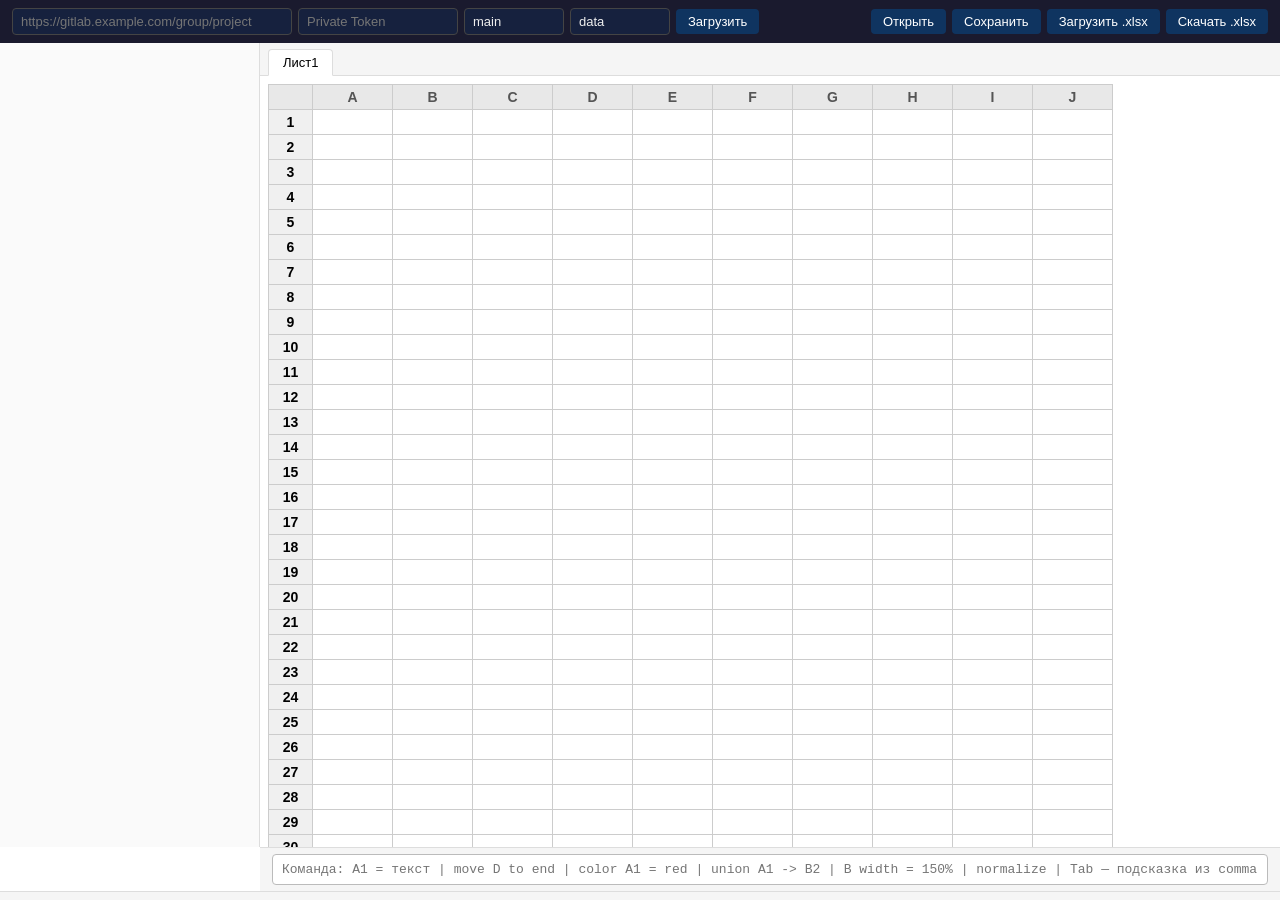
==== commit f0a7f8f9: "SPA editor of excel tabs on gitlab" ====
--- a/index.html
+++ b/index.html
@@ -1,1050 +1,62 @@
 <!DOCTYPE html>
-<html>
+<html lang="ru">
 <head>
-<meta charset="UTF-8">
-<meta name="viewport" content="width=device-width, initial-scale=1.0">
-<title>Глава 1</title>
-<style>
-    .hidden {
-        display: none;
-    }
-    .content-block {
-        display: none;
-        overflow-y: auto;
-        padding: 15px;
-    }
-    .content-block.active {
-        display: block;
-        animation: fadeIn 0.5s;
-    }
-    .text {
-        color: black;
-        font-size: clamp(16px, 4vw, 20px);
-        text-shadow: 2px 2px 4px rgba(1, 0, 0, 0.1);
-        white-space: pre-wrap;
-        line-height: 1.5;
-        font-family: Arial, sans-serif;
-        margin-top: -50px;
-        padding-left: 10px;
-    }
-    .buttons {
-        display: flex;
-        justify-content: space-between;
-        align-items: center;
-        padding: 0 10px;
-    }
-    .nav-btn, .menu-btn {
-        width: 30%;
-        height: 40px;
-        background: #ffffff;
-        font-size: 14px;
-        border: none;
-        border-radius: 4px;
-    }
-    body {
-        background-color: #FDFAFA;
-        margin: 0;
-        padding-bottom: 60px;
-    }
-    @keyframes fadeIn {
-        from { opacity: 0; }
-        to { opacity: 1; }
-    }
-</style>
+    <meta charset="UTF-8">
+    <meta name="viewport" content="width=device-width, initial-scale=1.0">
+    <title>Excel Viewer</title>
+    <link rel="stylesheet" href="css/style.css">
 </head>
 <body>
-
-<div class="blocks">
-    <div id="page1" class="content-block active">
-        <div class="text">
-            <p>
-     Солнечный свет проникал сквозь жалюзи, разбрасывая полосы света по моей комнате. Дымку сна постепенно прорвал далекий голос — мамы. Она не сильно трясла меня за плечо, ее слова просачивались сквозь развеивающийся сон.
-
-     «Сегодня первое сентября, Слава», — напомнила она мне с настойчивостью в голосе. «Пора вставать и идти на линейку». Школьная линейка — ежегодный ритуал стояния в шеренге среди толпы чужих друг другу людей, когда учителя произносят речи о важности предстоящего учебного года.
-
-     Я застонал, мои конечности отяжелели от нежелания, и свесил ноги с кровати. Комната казалась маленькой, захламленной остатками лета, которое закончилось слишком рано. Голос мамы раздавался позади меня, напоминая мне ничего не забывать: документы, расписание, отношение, что бы это ни значило.
-
-     В ванной я плеснул себе в лицо холодной водой, пытаясь стряхнуть туман беспокойной ночи. В зеркале отразился не выспавшийся 17-летний парень с темными кругами под глазами. Монолог моей матери продолжался из кухни — что-то о том, что это было новое начало, шанс изменить ситуацию. Я не мог понять, убеждала ли она в этом меня или себя.
-
-     Стоило только выйти из ванной и оказаться в коридоре, как мать, возникшая будто бы из ниоткуда, выставила напоказ мою свежевыстиранную школьную форму, словно знак почета. Я слабо улыбнулся и кивнул, когда она сияла от гордости, но внутри я ничего не почувствовал. Это была просто форма, символ всего, что я ненавижу в школе. Тем не менее, я надел ее, ткань была жесткой и неподатливой для моей кожи. Почему – то именно в нашей школе существовало правило обязательного ношения формы.
-
-     «Пойдем, завтрак готов», — позвала она, исчезая на кухне. Я остановился, взглянув на семейную фотографию на стене — напоминание о том, когда все было по-другому, до развода моих родителей и ухода отца. Вздохнув, я последовал за ее голосом, надеясь, что может быть кофе способно разбудить меня, настроив на сегодняшний день.
-
-
-
-     Кухня была знакома мне как свои пять пальцев: выцветшие обои и потертый линолеум были свидетельством пережитых лет. Утренний свет просачивался через маленькое окно, бросая мягкий свет на стол, где меня ждал уже готовый завтрак. Моя мама сидела напротив меня, ее лицо оживилось той же надеждой, которая присутствовала у нее каждое 1 сентября.
-
-     «Завтракай, Слава. Тебе нужна энергия для первого дня», — сказала она, и в ее голосе была смесь бодрости и беспокойства. Я ковырял яйца на тарелке, вяло слушая, как она начала свою обычную речь о важности этого учебного года. В 
-</p>
+    <div id="app">
+        <header id="toolbar">
+            <div class="toolbar-left">
+                <input type="text" id="project-url" class="gitlab-only" placeholder="https://gitlab.example.com/group/project">
+                <input type="password" id="token" class="gitlab-only" placeholder="Private Token">
+                <input type="text" id="ref" class="gitlab-only" placeholder="branch (main)" value="main">
+                <input type="text" id="folder" class="gitlab-only" placeholder="path (data/)" value="data">
+                <button id="btn-load">Загрузить</button>
+            </div>
+            <div class="toolbar-right">
+                <button id="btn-open">Открыть</button>
+                <button id="btn-save">Сохранить</button>
+                <button id="btn-upload">Загрузить .xlsx</button>
+                <button id="btn-download">Скачать .xlsx</button>
+            </div>
+        </header>
+        <main id="content">
+            <aside id="tree-panel">
+                <div id="tree"></div>
+            </aside>
+            <section id="view-panel">
+                <div id="sheet-tabs"></div>
+                <div id="table-container">
+                    <p class="placeholder">Выберите файл из дерева слева</p>
+                </div>
+            </section>
+        </main>
+        <div id="command-area">
+            <div id="help-banner" class="help-banner" hidden></div>
+            <div id="command-error" class="command-error" hidden></div>
+            <input type="text" id="command-input" autocomplete="off" spellcheck="false"
+                   placeholder="Команда: A1 = текст | move D to end | color A1 = red | union A1 -> B2 | B width = 150% | normalize | Tab — подсказка из commands.yaml">
+            <span id="command-hint" class="command-hint"></span>
         </div>
     </div>
 
-    <div id="page2" class="content-block">
-        <div class="text">
-            <p>
-конце концов, это был выпускной год. Последний отрезок перед тем, как замаячат перспективы свободы и университета.
+    <input type="file" id="file-input" accept=".xlsx" hidden>
 
-     «Сегодняшний день задает тон, знаешь ли», — продолжила она, ее глаза встретились с моими. Я кивнул, не позволяя себе говорить, чтобы не показывать собственного волнения. Та самая тревога, которая заставляла меня ворочаться прошлой ночью, все еще цеплялась за меня, как густой туман. Я взглянул на часы, в попытках прикинуть, сколько времени мне придется провести в школе до того, как я смогу вернуться домой и поиграть за компьютером.
-
-     «Три урока после школьной смены», — пробормотал я, доедая стремительно остывающую яичницу. 
-«И первоклассники сразу уходят. Им повезло», - Зависть в моем голосе была очевидна и резко контрастировала с бодростью маминого голоса.
-
-     Но мама лишь усмехнулась, отклонив мою жалобу взмахом руки.
- — Хватит ныть, Слава. Тебе осталось продержаться всего лишь год. Потом ты поступишь  в университет, где у тебя начнется совершенно другая жизнь.
-
-     Закончив завтрак, я встал и пошел в коридор. Он был тесным и узким, типичным для нашей хрущовки советских времен. Тусклое освещение лампочки Ильича мало помогало прогнать утреннюю тьму сентябрьского рассвета. Я надел ботинки и куртку, движения были автоматическими, мысли были где-то в другом месте.
-
-     Мама внезапно, будто бы из ниоткуда, появилась с букетом гвоздик и сумкой, битком набитой тетрадями. Она протянула их мне, бросив на меня укоризненный взгляд. 
-«Ты бы забыл свою голову, если бы она не была прикреплена», — ворчала она, поправляя ремень сумки на моем плече.
-
-     Я пожал плечами, принимая цветы. 
-«Наверное», — ответил я, и мой голос затих, когда я уставился в пол, на гвоздики, яркие на фоне унылого окружения.
-
-     Когда я потянулся к дверной ручке, она вложила ключи от квартиры в мою руку, ее тепло будто бы передавалось сквозь их металл. Я колебался. 
-«Сегодня суббота, помнишь? Ты же будешь дома весь день». - Легкая улыбка тронула мои губы, когда я возвращал ей ключи. Не смотря на то, что мамы порой слишком много в моей жизни, ее присутствие сегодня стало утешением для меня.
-
-     Она вздохнула, одарив меня мягким взглядом. — Ты прав. Еще один год, Слава. А потом университет, студенчество. - Ее слова повисли в воздухе, как спасательный круг для меня. Я мысленно цеплялся за него, пока мама растекалась в ностальгической улыбке.
-</p>
-        </div>
-    </div>
-
-    <div id="page3" class="content-block">
-        <div class="text">
-            <p>
-     Наконец, она стиснула меня в объятиях, которые, казалось, длились на мгновение дольше, чем обычно. 
-«Как же быстро ты вырос», - воскликнула она, и в ее глазах сияла гордость. Ее слова вызвали во мне неловкое смущение, которое было стандартной реакцией на подобные проявления материнской любви.
-
-     Быстро кивнув, я отстранился и распахнул дверь с решимостью, в существовании которой отчаянно и безуспешно пытался себя убедить. Стоило мне выйти в подъезд, как на встречу тут же ворвался прохладный воздух, сопровождаемый знакомым затхлым запахом нашей панельки. Дверь захлопнулась за мной, запечатав внутри опору и поддержку моей матери.
-
-     Когда я спускался по лестнице, тяжесть дня снова навалилась на меня, но мамины слова поддержки снова отозвались в моей голове. Спускаясь по лестнице, я повторял себе: «Это  просто еще один учебный год. Еще всего лишь один год.»
-
-     Утренний свет протянул длинные тени через улицу, когда я вышел из дома. Я глубоко вдохнул, чувствуя прохладу первого дня осени — дня, ознаменовавшего начало моего выпускного года. Магазин «Пятерочка» был прямо за углом, и знакомый гул его неоновой вывески ожил, когда я проходил мимо. Перейдя улицу, я направился к парку, каждый мой шаг отражал смесь предвкушения и страха.
-
-     Подойдя к парку, я увидел вдалеке то тут то там детей лет семи - восьми, идущих в сопровождении родителей и сжимающих в своих маленьких ручках букеты ярких цветов. Воздух, казалось, должен был гудеть от их волнения и болтовни, но к моему удивлению, царила лишь тишина. Наблюдая за теми детьми, я не мог не задуматься о том, какой долгий путь им предстоит пройти. В течение следующих 9–11 лет эти дети вырастут и изменятся, также как и я в свое время. Тем не менее, мне уже семнадцать, и я в состоянии только смотреть на них и чувствовать себя сторонним наблюдателем. Я задавался вопросом, будет ли их будущее  отличаться от моего настоящего, отмеченное неловкостью и стремлением приспособиться.
-
-     Я быстро стряхнул эти мысли, продолжая идти мимо парка, пересекая другую улицу и выйдя во двор. Во дворе тихо стоял старый родильный дом, пройдя мимо которого, можно было подойти к территории моей школы. Этот родильный дом ассоциировался у меня с местом, где началось так много жизней, но которое казалось далеким воспоминанием о моей собственной жизни. Я поспешил мимо здания, сосредоточив внимание на приближающихся воротах школы впереди.
-
-     Подойдя к черным воротам из кованого железа, я увидел повсюду большую шумную толпу учеников и родителей, разбросанных по территории школы. Мои глаза инстинктивно искали знакомые лица, хотя я знал, что ничего хорошего от 
-</p>
-        </div>
-    </div>
-
-    <div id="page4" class="content-block">
-        <div class="text">
-            <p>
-них не стоило ожидать. В какой то момент я нашел свой класс, собравшийся на малом футбольном поле и неспешно двинулся в ту сторону. Уже можно было расслышать смех одноклассников, и я решил, что сегодня буду избегать их взглядов, держась в стороне, как часто делал уже несколько лет.
-
-     Издалека я увидел, как к одноклассникам подошла наша классная руководительница Любовь Ивановна, я воспринял это как спасительный сигнал. В ее присутствии мало кто решался тревожить меня без особой необходимости. Собравшись с духом, я подошел к своему классу, стараясь остаться незамеченным среди толпы.
-
-     Внешние изменения моих одноклассников за прошедшее лето были очевидны. Парни казались выше и крепче, их голоса были глубже, а девушки стали более женственными и обзавелись шикарными фигурами. Я почувствовал укол неуверенности, остро осознавая, что на фоне парней из своего класса я до сих пор остался с детским телосложением. Я присмотрелся внимательнее. Среди этих людей выделялись две новые одноклассницы — по первому впечатлению скромные и пока еще не особо уверенные в себе. Тем не менее, красота и формы их сформировавшихся женских фигур вызывали у меня желание и восхищение, даже глядя на них издалека. В моей голове пронеслась буря мыслей, сопровождаемая скрытой тревогой. Я приготовился к знакомым насмешкам и продолжал стараться максимально сливаться с фоном.
-
-     Как и ожидалось, меня заметили Олег и Семен. Их голоса прорезали невнятные разговоры, насмехаясь над моим букетом гвоздик, который я принес для Любовь Ивановны. 
-«Что это, ты перепутал свой класс, Славик? Первоклашки вон там», - Олег усмехнулся и показал куда то пальцем. Я выдавил улыбку, пытаясь не воспринимать его слова на свой счет, в надежде, что и он и его друг быстро потеряют ко мне интерес и пойдут дальше.
-
-     Но план не сработал. Их внимание переключилось на мою сумку — бежевую «реликвию» из брезентовой ткани, которую я носил с собой уже три года. Она почти всегда была битком набита учебниками и тетрадями, и сегодняшний день не был исключением. Я чувствовал себя идиотом, когда услышал, как они указывают на возраст и изношенность моей сумки. Я сильнее сжал ее ремень, пытаясь подавить в себе возрастающее чувство несправедливости. Мне нравилась моя сумка! Она была практичной, удобной, в конце концов я уже привык к ней за три года, пускай и выглядел с ней смешно!
-
-     Сквозь насмешки прорвался голос Любовь Ивановны, обещая мне спасительную отсрочку. Она подошла ко мне и дежурно спросила, как я провел лето, ее тон был добрым, но испытывающим. Я ответил коротко, с застенчивой улыбкой вручив ей букет. Ее глаза смягчились, когда она приняла цветы и поблагодарила меня, пусть это и была формальность.
-</p>
-        </div>
-    </div>
-
-    <div id="page5" class="content-block">
-        <div class="text">
-            <p>
-     На мгновение я почувствовал, что может быть хоть она сегодня способна понять меня, но это ощущение быстро исчезло, когда она переключилась на тему моей успеваемости. Ее напутствие подтянуть учебу зависло в воздухе и обрушилось на меня, будто гора шлакоблоков, вместе с напоминанием о чьих то ожиданиях, которые я изо всех сил должен был стараться оправдать. Навалив ненужного мне чувства ответственности, она оставила меня с ним один на один, и я с удовольствием ушел в себя, став одновременно видимым и невидимым.
-
-     Тем временем мой класс гудел от ожидания и болтовни. Я оглядел их всех, мой разум лишь наполовину сосредоточился на окружающем. Было что-то неладное, едва заметное изменение в атмосфере, которое я не мог уловить. Когда я стоял среди одноклассников, меня осенило: одного человека не хватает. Ванёк.
-
-     Ваня был человеком, которого замечали все, даже в толпе. Его отсутствие было ощутимым, пустота, которая, казалось, эхом разносилась по полю. Когда наша классная руководительница Любовь Ивановна велела нам пройти к главному входу, я задумался, где же может быть Ваня.
-
-     Не смотря на риск снова нарваться на неприятное общение, я пошел рядом с Олегом и Семеном, когда наш класс под руководством классной руководительницы направился к входу в школу. Эти двое шли впереди меня, их голоса представляли для меня бормотание шуток и смеха между собой. Набравшись смелости, я спросил у них: «Ребята, а вы не видели сегодня Ивана?»
-
-     Их ответ был немедленным и предсказуемым — наигранное передразнивание моего вопроса, за которой последовало схожее с лошадиным гоготаньем. Эти имбицилы даже не удосужились дать нормальный ответ, и я понял, что пытаться что то у них выяснить бесполезно от слова совсем. Впрочем, они, вероятно, тоже не знали, да и не интересовались, куда пропал Ваня. Его отсутствие мало что для них значило, кроме отсутствия кого-то, кому можно было бы завидовать или подражать.
-
-     Когда мы подошли к площадке перед главным входом в школу, там уже собралась большая толпа. Все было готово для начала линейки. Я взглянул на импровизированную небольшую сцену, где собиралась начать свою речь директриса Татьяна Сергеевна. Ее присутствие привлекало внимание: устойчивая, обнадеживающая фигура, которая с привычной легкостью руководила этими событиями.
-
-     Татьяна Сергеевна начала со стандартной торжественной речи о новом учебном периоде, голос ее властно возбудил толпу. Она приветствовала нас снова, ее слова были одновременно утешением и напоминанием.
-
-     Следующей на сцену вышла пятиклассница, декламировавшая стихотворение 
-</p>
-        </div>
-    </div>
-
-    <div id="page6" class="content-block">
-        <div class="text">
-            <p>
-скорее с энтузиазмом, чем с умением. Я с легким интересом наблюдал за тем, как лились ее слова, каскад детского идеализма, сквозь который я плохо понимал содержание. За выступлением девочки последовала группа третьеклассников, исполнившая рэп-номер. Было не возможно не улыбнуться их серьезности, даже несмотря на то, что слова «Школа девяносто девять — самая крутая, и, по мнению людей, ты достоин учиться в ней…» — вызвали несколько смешков у старших учеников.
-
-     Дальнейшие выступления других участников представляли собой смесь пафосных речей и парад юношеского энтузиазма, от которого я давно чувствовал себя оторванным. Мысли мои блуждали, но я быстро вспомнил о том, что до сих пор не видел Ивана. Мой взгляд еще раз окинул всю толпу и остановился на  Любовь Ивановне. Ее присутствие в текущей ситуации казалось для меня надежным якорем среди всего этого хаоса.
-
-     — Простите, Любовь Ивановна, — тихо сказал я, протиснувшись к ней, когда какой то малолетний баянист на сцене заканчивал свое выступление под перепетую фонограмму Газманова. — Вы не знаете, куда пропал Иван?
-
-     Она повернулась ко мне, выражение ее лица смягчилось, когда она осознала мое беспокойство. - «О, Ваня здесь», — ответила она с ободряющей улыбкой. - «Его выбрали нести первоклассницу на церемонии первого звонка».
-
-     Ее слова наконец позволили мне сложить в своей голове все кусочки мозаики, и я кивнул, понимая теперь, почему Ивана не было среди нас. Церемония первого звонка была честью, традицией, ознаменовавшей официальное начало учебного года. Выбор Ивана был неудивителен: его внешность и качества характера идеально подходили на такую ​​роль.
-
-     Я снова обратил внимание на сцену когда Татьяна Сергеевна закончила свое последнее выступление. Наступила пауза, мгновение ожидания, а затем у главного входа в школу появился Иван.
-
-     Он вышел уверенно, его высокая статная фигура выделялась ярким силуэтом на фоне школы. Маленькая первоклассница сидела у него на плече, сжимая обеими руками большой колокольчик. Когда они двинулись вперед, первоклассница позвонила в колокольчик, и его четкие звуки эхом разнеслись по округе.
-
-     Глядя на Ивана, меня охватила волна ностальгии. Нахлынули воспоминания о моем собственном первом классе, когда я еще учился в другой школе. Именно я тогда звонил в колокольчик, и меня поднял старшеклассник, имени которого я давно забыл. Этот момент для меня стал вихрем волнения и нервов, символом новых начинаний.
-
-     Теперь, увидев Ивана в этой роли, в какой когда то хотел видеть себя, я не мог не 
-</p>
-        </div>
-    </div>
-
-    <div id="page7" class="content-block">
-        <div class="text">
-            <p>
-почувствовать укол зависти. Он воплотил в себе все то, чем я хотел быть: уважение, восхищение, непринужденную уверенность в себе. Даже девушки, которые обычно сторонились меня, как какого то прокаженного, толпами бегали за ним, привлеченные его харизмой и легкостью.
-
-     Иван нес первоклассницу с неизменной грацией, они оба олицетворяли дух этого времени. Дух моего поколения и нашей культуры. Когда они проходили мимо меня, наши с ним взгляды ненадолго встретились, и он одарил меня ободряющей улыбкой. Это был маленький жест, но для меня он был значимым. Иван всегда нормально относился ко мне, он был своего рода волнорезом в среди вечно беспокойного моря нашей школы.
-
-     В глубине души я хотел быть похожим на Ивана – иметь такую ​же уверенность и спокойствие. Быть таким же крутым. Но признание этого было равнозначно признанию собственной никчемности, правды, с которой я не был готов столкнуться лицом к лицу.
-
-     Церемония продолжалась, но мысли мои оставались об Иване и образе того, как он несет первоклассницу. Это придавало надежду о том, что может быть, хорошее будущее лишь кажется мне недосягаемым. Когда прозвенел последний звонок, ознаменовавший окончание церемонии, я решил попробовать сделать хотя бы этот год особенным. Я не мог изменить то, кем я был, но, возможно, я мог бы изменить к себе отношение людей, которые меня окружали здесь.
-
-
-     Школьные стены, казалось, вот вот задрожат от шума нашего класса. Пока мы поднимались на третий этаж, эхо звона колокольчика на линейке все еще звучало в моей голове. Иван присоединился к нам сразу, как только мы вошли в здание, его присутствие немедленно изменило общее настроение. Ванёк всегда  без усилий привлекал внимание и производил хорошее впечатление, не гоняясь за этим
-
-     «Привет парни», — поприветствовал Иван компанию моих одноклассников и принялся пожимать всем руки. Он даже кивнул в мою сторону, небольшой жест, который согрел меня чувством включенности, пусть и мимолетным. 
-«Привет, девчули», – томным голосом произнес он, подойдя к компании моих одноклассниц, сделав заигрывающую улыбку, которая, казалось, заставила девушек выпрямиться, чтобы казаться немного женственнее и выше. Далее, Иван обменялся поцелуями в щеку с каждой одноклассницей из этой компании, – что то совершенно не достижимое для меня.
-
-     Любовь Ивановна провела нас по коридорам с уверенностью человека, который делал это годами. Когда мы добрались до кабинета физики, класс расположился недалеко от двери, ожидая начала урока. Болтовня моих одноклассников наполнила школьный коридор, подкрепляя предвкушение предстоящего дня.
-</p>
-        </div>
-    </div>
-
-    <div id="page8" class="content-block">
-        <div class="text">
-            <p>
-     Пока я стоял, прислонившись к стене, пытаясь не мешаться, Олег и Семен нацелились на меня, как ястребы, заметившие кролика. Я почувствовала их присутствие еще до того, как они заговорили, их намерения были ясны в их прищуренных глазах и хитрых ухмылках, игравших на их губах.
-
-     "Эй, посмотри на этого", - сказал Олег, подталкивая Семена, когда они приближались, держа в руках ручки. Они подскочили и стали пытаться испачкать мою сумку и рубашку, черточками своих гелиевых ручек, тыча ими в меня с детским ликованием. 
-
-     Мне не удалось отразить все их «атаки». Я отступил в сторону, освобождая место, к которому я до этого прислонялся, в напрасной, как оказалось, надежде избежать ненужного внимания. Когда я отошел, они быстро заняли мое место, с чувством полного удовлетворения. Мне хотелось, чтобы они просто попросили меня, а не прибегали к подобным перформансам. Ситуация для меня была еще более неловкой, потому что те две новые одноклассницы были свидетелями всего этого. Их глаза смотрели на нас, любопытные и оценивающие.
-
-     Прежде чем дискомфорт успел наступить, вмешался Иван. Он подошел к Олегу и Семену с легкой уверенностью, его голос был ровным, но твердым. «Оставьте его в покое, вам больше заняться нечем?».
-
-     Семен открыл рот, чтобы возразить, но присутствие Ивана уже изменило динамику. Напряжение спало, когда к нам присоединился еще один одноклассник, Георгий. С ухмылкой, граничащей с озорством, Георгий начал поддразнивать Олега и Семена, отвлекая их внимание от меня.
-
-     «Кажись, я понял, Олег! Ты не ровно дышишь к Славику, и хочешь таким образом завлечь его в ваши с Семеном похотливые игрища», — съязвил Георгий легким и насмешливым тоном. 
-«Вся школа и так знает про твои гейские наклонности. Вон, Семен был нормальным поцаном, но ты нашел способ приобщить его к своему миру, теперь и на Славика глаз положил?», – продолжил Георгий и обратился ко мне, – «Славик, не поддавайся его гейскому влиянию, ты же нормальный парень!»
-
-     Олег и Семен, застигнутые врасплох, обратили свое внимание на Георгия, и ситуация рассеялась смехом Ивана. Я бросил на Георгия благодарный взгляд, наблюдая, как он успешно отвлек внимание тех двух идиотов на себя.
-
-     «Кто бы говорил, Гей Оргий», – Олег исказил имя одноклассника.
-
-     В этот момент подошли Любовь Ивановна вместе со Светланой Олеговной, нашей учительницей физики, таким образом ситуация завершилась сама собой. Очень быстро дверь в класс распахнулась, и мы вошли внутрь.
-</p>
-        </div>
-    </div>
-
-    <div id="page9" class="content-block">
-        <div class="text">
-            <p>
-     Кабинет физики был просторным, с тремя рядами парт, по пять парт в каждом ряду. Я направился к последней парте в правом ряду, моему обычному месту, где я мог сидеть в одиночестве, не привлекая внимания. Почему то моя мама, вспоминая о своих школьных годах, называла это место «Камчаткой».
-Все парты были рассчитаны на двух человек, но я всегда оказывался один на пресловутой «Камчатке», что одновременно успокаивало и изолировало меня.
-
-     Пока все рассаживались, Любовь Ивановна подошла к доске. Она громко попросила класс о тишине и начала в очередной раз толкать свою речь для первого урока в новом учебном году. Ее слова были смесью ободрения и ожидания, когда она приветствовала нас. «Я ожидаю от всех вас многого», — сказала она, окидывая взглядом комнату. «Это ваш последний учебный год. На носу экзамены. Не стоит валять дурака, вы – первое поколение, для которого ЕГЭ станет обязательной аттестацией. Отнеситесь к этому серьезно».
-
-     Затем она представила тех двух новеньких учениц. «В этом году к нам присоединились две новые одноклассницы — Лена и Лариса. Пожалуйста, встаньте».
-
-     Девушки поднялись со своих мест, и я наконец получил возможность как следует посмотреть на их красоту. В этом было что-то пленительное. Часть меня лелеяла фантазию познакомиться с кем-то из них, возможно, даже встречаться, но эти мысли я надежно запер за семью печатями, так как знал, что лучше не предаваться всяким маловероятным мечтам.
-
-     Любовь Ивановна завершила свое представление и вышла из класса, оставив нас в надежных руках Светланы Олеговны. Учительница физики не теряла времени зря, сразу же погрузившись в урок с деловым отношением, соответствующим ее репутации.
-
-     Несмотря на мою решимость сосредоточиться, я быстро обнаружил, что мое внимание ослабевает. Схемы и формулы закружились вокруг меня, слова смешивались в монотонное бормотание пономаря. Мой взгляд скользнул к окну, где мир снаружи казался бесконечно интереснее.
-
-     Прежде чем я понял, что тема урока мне не интересна, моя ручка уже двигалась по последним страницам школьной тетради, зарисовывая сцены из того самого «Сталкера», моей любимейшей игры. Под пальцами возникали пост апокалиптические пейзажи и темные фигуры, тот мир, который я мог контролировать и понимать.
-
-     По ходу дела я окончательно потерялся в этих набросках, звуки урока отступали на второй план. Изображения служили убежищем от реальности, в которой я оказался — реальности, где я все еще пытался найти свое место в мире, 
-</p>
-        </div>
-    </div>
-
-    <div id="page10" class="content-block">
-        <div class="text">
-            <p>
-окруженный людьми, которые, как мне тогда казалось, для себя все давно уже поняли.
-
-     Жаль, что этот мир существовал только в компьютере или на листах моей тетради. Мне хотелось бы иметь реальное убежище, куда я могу вернуться, если реальность станет слишком подавляющей. С каждым новым штришком я чувствовал себя немного более расслабленным, готовым встретить все, что может встретиться на пути.
-
-     После школы я направился домой, пробираясь по знакомым улицам со смесью облегчения и предвкушения. Тяжесть дня казалась легче теперь, когда он закончился, и мне не терпелось расслабиться. Когда я приблизился к третьему подъезду своей панельки, я почувствовал, как во мне воцарилось успокаивающее чувство рутины.
-
-     Войдя в дом, я сначала поднялся по лестнице на четвертый этаж. Лестничная клетка отражала эхо моих шагов, ритмично напоминая о бесчисленных случаях, когда я проделывал этот путь. Подойдя к нужной двери, я позвонил в звонок и стал ждать.
-
-     «Кто там?» — послышался старушечий голос изнутри, который был приглушен толстой дверью.
-
-     «Это Слава. Ваш сосед снизу и друг Вовы.», — ответил я. «Скажите, а Вова дома? Он выйдет?»
-
-     Почти сразу же я услышал голос Вовы за дверью. «Бабуль, отойди, это ко мне», — крикнул он. Очень быстро дверь распахнулась, и Вова вышел, ухмыляясь, после чего мы пожали друг другу руки.
-
-     «Эй, пошли», — сказал он, одев тапочки и жестом приглашая меня следовать за ним. Мы спустились всего несколько ступенек вниз к пятачку между третьим и четвертым этажами, нашему обычному месту для встреч вдали от посторонних глаз.
-
-     «Ну что? Как у тебя прошла линейка?» — спросил я, прислонившись к холодным металлическим перилам.
-
-     Вова пожал плечами, доставая пачку сигарет. «Да как всегда. Скучные речи, непонятные стихи. А что у тебя?»
-
-     «Да то же самое», — сказал я, ловко доставая пачку «Bond» из тайника за батареей. «Прикинь? Мой одноклассник Ванек сегодня нес первоклассницу на первом звонке.».
-</p>
-        </div>
-    </div>
-
-    <div id="page11" class="content-block">
-        <div class="text">
-            <p>
-     Вова рассмеялся, закурил и затянулся. «Ванек, да? По твоим рассказам, он прямо какой то супер герой... Вспомнил! Ты как? Все еще в силе сегодня?»
-
-     «Ясное дело», — кивнул я, закуривая вытащенную из пачки сигарету. «Мы же сегодня собирались в ту заброшенную гостишку. Я давно планировал забраться туда на крышу, чтобы спокойно выпить пивка по паре бутылок».
-
-     Вова кивнул, его глаза блестели от заинтересованности. «Игорек приедет позже, так что мы заскочим к тебе по пути».
-
-     Мысль о вечернем приключении взволновала меня, это был перерыв от школьной суеты и удушающих ожиданий, которые она сопровождала. Мы некоторое время молча курили, каждый погрузившись в свои мысли.
-
-     Наконец, мы потушили сигареты и разошлись. «Ну, удачной охоты, сталкер», — сказал я и зажевал жвачку, чтобы скрыть запах дыма от матери, прежде чем спуститься к себе на второй этаж.
-
-
-     Спустившись, я позвонил в дверь. Дверь открыла мама, полная любопытства. «Как дела в школе?» — спросила она, когда я вошел, сбрасывая сумку.
-
-     «Неплохо», — ответил я, тщательно подбирая слова. «Линейка прошла нормально. Просто обычное дело».
-
-     Она наблюдала, как я вешал куртку. «Как уроки? Уже что то задали?»
-
-     «Пока еще нет. Учебный год только начинается, ты же знаешь», — солгал я, понимая, что она беспокоится о моих оценках. «Думаю, что на следующей неделе начнут задавать».
-
-     Я направился в коридор, горя желанием включить компьютер и снова погрузиться в мир игровой вселенной «Сталкера». Но голос матери остановил меня.
-
-     «А ты куда пошел?», — сказала она твердым, но мягким тоном. «Иди мой руки. Потом переоденься и обедать».
-
-     Я вздохнул про себя, но кивнул. «Ладно». Спорить было бесполезно — это была рутина, такая же предсказуемая, как восход солнца.
-
-     В ванной я плеснул водой на лицо, пытаясь смыть дневной стресс. Отражение, глядящее на меня, напоминало о том, кем я был: семнадцатилетним парнем, пытающимся ориентироваться в мире, который часто казался подавляющим.
-</p>
-        </div>
-    </div>
-
-    <div id="page12" class="content-block">
-        <div class="text">
-            <p>
-     Переодевшись в удобную одежду, я присоединился к матери на кухне, аромат свежеприготовленных щей окутывал меня, словно теплые объятия. Не думал, что нагуляю такой аппетит в школе за первую половину дня. Мы ели в дружеской тишине, ее присутствие было успокаивающим бальзамом для хаоса моей повседневной жизни.
-
-     В глубине души, я знал, что мне повезло. Неизменная забота моей матери была постоянной в моей жизни, даже если я не всегда показывал свою признательность. Когда я закончил есть, я почувствовал, как меня охватывает чувство удовлетворения и сытости.
-В конце концов я получил индульгенцию выйти в зал. Манящее мерцание экрана компьютера встретило меня своим холодным светодиодным свечением. Меня ждал «Сталкер», мир, где я мог быть кем угодно, только не собой, хотя бы на некоторое время. А позже я отправлюсь на вылазку с Вовой и Игорем, что для меня являлось своего рода напоминанием о том, что жизнь — это больше, чем просто школа и бесконечные ожидания, что завтра будет лучше.
-
-     Ритмичное постукивание пальцев по клавишам наполняло воздух, пока я погружался в виртуальный мир «Сталкера». Каждый щелчок и клац, казалось, эхом отдавались в тихой квартире, создавая уютный кокон, который защищал меня от реального мира.
-
-     Но мой относительно мирный игровой сеанс был внезапно прерван дверным звонком. Резкий звук прорезал воздух, а затем раздался голос моей матери, зовущий меня. «Слава, это к тебе!» — объявила она с ноткой неодобрения в голосе.
-
-     Я вздохнул, сохраняя прогресс и выключил монитор. Свечение экрана померкло, оставляя после себя чувство тоски. С неохотным вздохом я встал, поспешил в свою комнату и достал из тайника свою пневматику «М84». Ее вес был мне знаком, когда я засунул его в карман своих широких брюк, убедившись, что он скрыт от посторонних глаз.
-
-     «Куда собрался?» — спросила моя мать, когда я пошел одеваться. Ее взгляд был острым, предчувствуя что то не доброе.
-
-     «Я схожу с друзьями немного погулять во дворе, мам», — гладко солгал я, надеясь усыпить ее тревогу.
-
-     Она нахмурилась, явно не убежденная моей отмазкой. «Ты раньше не упоминал никаких планов. Что ты собираешься делать?»
-
-     Я пожал плечами, пытаясь казаться равнодушным. «Просто потусуемся с ребятами, ничего особенного».
-</p>
-        </div>
-    </div>
-
-    <div id="page13" class="content-block">
-        <div class="text">
-            <p>
-     Выражение ее лица немного смягчилось, хотя беспокойство все еще оставалось в ее глазах. «Ладно, но возьми мой телефон и отзванивайся тогда на домашний каждые полчаса. А то я буду переживать».
-
-     «Конечно», — ответил я, убирая в карман ее морально устаревший мобильный телефон Samsung. Эта раскладушка казалась неуклюжей по сравнению с изящными моделями моих друзей, но она вполне могла обеспечить связь с домом, если бы, допустим, меня забрали в отдел милиции.
-
-     Получив ее неохотное благословение, я направился к двери, горя желанием присоединиться к Вове и Игорю в вечернем приключении.
-
-
-     Вечерний воздух был свежим и нес аромат возможностей, когда мы оставили наш двор  позади. Вова, Игорь и я шли синхронно, наши шаги соответствовали ритму нашего волнения. Дорога впереди была пустынной, натоптанная тропа вела нас через пустыри, окружающие заброшенный отель.
-
-     У Игоря на плечах удобно устроился рюкзак, и звон пивных бутылок был едва слышен при каждом шаге. Тяжесть китайской монолитной пневматики в моем кармане успокаивала, напоминая о том волнении, которое нас ожидало далее.
-
-     «Смотрим в оба, парни, в любой момент могут появиться легавые», — тихо сказал Вова, его взгляд сканировал местность в поисках любых подозрительных признаков. «Пересекаться с ними, — последнее, что нам нужно».
-
-     Я кивнул в знак согласия, сохраняя свои чувства настороженными, пока мы шли по заросшим пустырям. Вдалеке возвышалась громадина отеля, воистину  величественное сооружение, которое хранило в своих разрушающихся бетонных стенах как историю, так и тайну.
-
-     Когда мы приблизились, тишину нарушил звук — неожиданное поскуливание и тявканье, которое привлекло наше внимание. «Что это?» — спросил Игорь, останавливаясь, чтобы прислушаться внимательнее.
-
-     В зарослях впереди источник шума стал ясен. Это были щенки, их тихие голоса разносились по ветру. Зрелище было одновременно и трогательным, и тревожным.
-
-     «Шшш! Возле щенков может быть, и мать», — предупредил Вова. «Врятли она обрадуется, если увидит нас на своей территории».
-
-     Несмотря на потенциальную опасность, мы продолжали идти, не желая делать крюк, который нес риски нарваться на милицейский патруль. Мы приближались осторожно, каждый шаг был размеренным, когда мы огибали края зарослей.
-</p>
-        </div>
-    </div>
-
-    <div id="page14" class="content-block">
-        <div class="text">
-            <p>
-     Внезапно, перед нами возникла собака. Это была сука с обвисшими титьками - мать, ее лай был резким и настойчивым. Шум лая быстро привлек ее сородичей, и очень быстро мы оказались в окружении растущей стаи бродячих собак, чьи глаза смотрели на нас с подозрением и враждебностью.
-
-     Во взгляде Игоря мелькнул страх, и прежде чем мы успели что-либо понять, он вскарабкался на дерево, ища убежища от приближающейся опасности. Вова замер, глядя на меня в поисках указаний, в то время как собаки медленно приближались к нам, чувствуя свое численное преимущество.
-
-     С адреналином, бурлящим в моих венах, я вытащил пневматику, направив ее на приближающихся особей, и снял предохранитель. Раздались тихие выстрелы, похожие на негромкие шлепки, каждый из которых отбрасывал собак назад, их отступление сопровождалось визгом удивления.
-
-     Вова вырвался из ступора, его инстинкты включились. Он схватил горсть сухой травы, которая моментально вспыхнула в его руке после поднесенной зажигалки. Пламя прыгало и плясало, отбрасывая жуткое свечение, когда он бросал горящую траву в сторону собак.
-
-     Сочетания шума, стрельбы и огня было достаточно, чтобы рассеять их, стая отступила в тень. Игорь спустился с дерева, на его лице было выражение облегчения и смущения.
-
-     «Спасибо, братцы», — пробормотал он, отряхивая одежду.
-
-     Вова и я не могли не рассмеяться, напряжение момента растворилось в общем веселье. Мы спорили, чьи действия были более эффективными в отпугивании собак, и шутки поднимали нам настроение, пока мы продолжали идти дальше.
-
-     Впереди, нас от отеля отделяла еще одна заброшенная дорога. Когда мы готовились ее перейти, до наших ушей донесся безошибочный звук приближающегося автомобиля.
-
-     «Ложись!» — прошипел я, ныряя в высокую траву вместе с Вовой и Игорем позади.
-
-     Мимо прогрохотал милицейский УАЗ, в простонародье его еще называют Бобиком, его присутствие было суровым напоминанием о рисках, на которые мы шли. Мы затаили дыхание, сердца колотились, пока машина не скрылась из виду.
-
-     Как только путь был свободен, мы поднялись из нашего укрытия, стряхивая листья и мусор. С новой решимостью мы пересекли дорогу и приблизились к исполинскому силуэту заброшенной гостиницы.
-</p>
-        </div>
-    </div>
-
-    <div id="page15" class="content-block">
-        <div class="text">
-            <p>
-     Она стояла как реликвия ушедшей эпохи, ее архитектура была заимствована с  Boston City Hall, как я выяснил многим позже. Памятник прошлому, он манил нас обещанием приключений и волнения неизвестности.
-
-     Вместе мы шагнули в его тень, и вечер растянулся перед нами, как ненаписанная история, жаждущая быть рассказанной.
-
-     Мы подошли к пожарной шахте, примыкающей к торцу основного здания и проползли под дверью у ее основания. Тусклый свет открывал забытый проход, который вел нас в глубины подвала отеля. Воздух был затхлым и густым, свидетельством многих лет запустения и упадка. Протиснувшись через дыру в стене, мы оказались у основания пожарной шахты.
-
-     Винтовая лестница без перил перед нами была головокружительным подъемом в темноту, каждый шаг отдавался эхом в ограниченном пространстве. Включив фонарики мы поднимались неуклонно, предвкушая по быстрее достигнуть долбанную вершину.
-
-     «Почти добрались», — задыхаясь сказал Вова, его голос множественным эхом отразился в затененной шахте.
-
-     Достигнув вершины, мы оказались перед узким окном, за которым манил  вечерний сентябрьский воздух. Вова пошел первым, его ловкие движения позволили ему ухватиться руками за импровизированный мост из сварной арматуры. Мост был подвешен на высоте седьмого этажа и соединял крышу пожарной шахты с крышей основного здания гостиницы. Я высунулся из окна и посмотрел вниз, разглядев очертания торчащей словно колья арматуры посреди груды битых кирпичей. Подумать только, на какой риск мы идем каждый раз, когда поднимаемся на эту крышу, и как рискуем еще больше, когда пьяными тем же путем спускаемся с нее.  Пока я рассуждал, Вова уже добрался до крыши основного здания, кинул веревку и перетащил к себе рюкзак с пивом, который мы  с Игорем заботливо привязали. 
-
-     Настала очередь Игоря. Он немного поколебался, так как боялся такой высоты, но быстро преодолев себя, последовал примеру Вовы. Страх Игоря был виден не вооруженным глазом, но его решимость и любовь к пенному напитку оказались ожидаемо сильнее. Бросив последний взгляд на меня, он вылез в окно и благополучно преодолел ненадежный переход.
-
-     Я глубоко вздохнул, готовясь к путешествию. Ветер шептал мимо, донося далекие звуки нашего спального района, пока я цеплялся за мост, мое сердце колотилось с каждым шагом. Облегчение нахлынуло на меня, только когда я добрался до другой стороны, присоединившись к своим друзьям на крыше.
-</p>
-        </div>
-    </div>
-
-    <div id="page16" class="content-block">
-        <div class="text">
-            <p>
-     Мы комфортно устроились на краю крыши, все окрестности раскинулись внизу перед нами, как живой гобелен. Солнце клонилось к горизонту и звезды уже мигали над головой, когда мы открывали пиво. Прохладная жидкость была желанным утешением, пока мы делились историями и мечтами.
-
-     «Когда-нибудь думали сделать вылазку за железнодорожные мосты на восток в сторону масляного завода?» — предложил я, и в моих словах появилось чувство приключения.
-
-     Игорь кивнул, глаза загорелись от волнения, но он предложил другую идею. «В прошлом году я прогуливал школу в том большом парке на западе, где стадион. За этим парком находится железная дорога, ну вы знаете. Так вот: я дошел до железки и пока гулял по ней, захотел ссать.  Рядом был овраг, за которым уже начинается забор районной ТЭЦ. Я спустился, сделал все свои дела, и видел рядом несколько открытых канализационных люков. Лезть туда один я, понятное дело, зассал, но вот с вами – моими дружбанами, я бы хотел устроить вылазку в те места».
-
-     Волнение наших открытий было заразительным, оно разжигало воображение новыми возможностями. Пока мы разговаривали, попивая «Сокол», смех и планы смешивались в ночном воздухе, но очень быстро наше внимание привлек новый звук.
-
-     Голоса — женские голоса — доносились снизу с северной стороны гостиницы. Любопытствуя, мы заглянули через бортик крыши, заметив трех девушек на пяточке небольшой пристройки к подвальному этажу. Крашеные волосы, длинные косые челки и яркая необычная одежда, вместе с макияжем, выделяли их, создавая образ, который был одновременно интригующим и сюрреалистичным, невиданным нами ранее.
-
-     «Они курят и пьют Blazer», — заметил Вова, в его тоне была смесь веселья и любопытства. 
-     «Blazer? Он же в голову дает!», – удивился Игорь. Уж он то прекрасно разбирался во всех дешевых алкогольных напитках.
-
-     Заинтригованные, мы решили быстро допить наше пиво и тихо спуститься через пожарную шахту ниже, желая поближе рассмотреть этих необычных гостей.
-
-     Оказавшись внутри шахты, мы спустились на два этажа ниже и повернули к коридору, который вел нас к месту прямо над пристройкой, где сидели те девушки. Мы тихо зашли в комнату прямо над их головами, и затаились, спрятавшись у разбитых оконных проемов, чтобы послушать их разговор.
-
-     Эти девчонки, казалось не обсуждали ничего особого, в основном своих
-</p>
-        </div>
-    </div>
-
-    <div id="page17" class="content-block">
-        <div class="text">
-            <p>
-одноклассниц, но их разговоры дали понять, что они далеко не из нашего района. Я не мог не задаться вопросом, что привело их сюда.
-
-     Когда я отвлекся от своих мыслей, одна из девушек привлекла мое внимание — искра чего-то непостижимого и интригующего. Ее присутствие было магнетическим, возбуждая во мне такой сильный интерес и разгоняя все страхи на пару с комплексами, что я всерьез задумался о том, чтобы выйти к ним и нормально познакомиться. Это было на меня совсем не похоже.
-
-     Но прежде чем я успел что-либо сделать, та самая девушка выключила музыку на своем телефоне, набрав номер с привычной легкостью. Ее голос был уверенным, когда она говорила с кем-то, кого она называла «Заем», прося его забрать ее.
-
-     Как оказалось, ее звали - Настя. Это имя упомянула одна из ее подруг, когда та поругалась по телефону с тем, к кому она обращалась как к «Заю».
-Одного произношения этого имени оказалось достаточным, чтобы намертво запечатлеть его в моей памяти. Разговор подружек перешел на бойфрендов и какие то концерты, и я поймал себя на том, что понятия не имею ничего о той жизни и том мире, которые они описывали. Настя снова набрала какой то номер телефона и просила забрать ее с подругами из этого места, на этот раз кого то другого.
-
-     «Давайте напугаем их», — предложил Вова, прерывая мои раздумья озорной улыбкой.
-
-     Я колебалась, не желая прерывать момент. Но в отличии от меня, Игорь быстро ухватился за эту идею, его голос стал грубым, и я уже догадывался, что сейчас будет.
-«Что, дамы? Пьем в неположенном месте?», – с интонацией милиционера – ППСника забасил Игорь.
-
-     Девушки вздрогнули, их головы вскинулись, когда они осматривали местность в поисках источника голоса. Мы поняли, что среди них началась настоящая паника, когда они стали судорожно собирать свои вещи, разлетающиеся, как листья на ветру. 
-
-     «Стоять! Рация тяжелая - догонит!» — Игорь крикнул вслед убегающим прочь девушкам, добавив срочности их отступления.
-
-     Мы наблюдали со своего наблюдательного пункта, как они поспешили прочь, исчезая из виду. Последовавший за этим смех был заразительным, принеся общую радость от спонтанного хаоса, который мы развязали.
-
-     Любопытство подтолкнуло нас к другой стороне здания, где мы получили возможность наблюдать, как девушки садятся в тонированную иномарку с
-</p>
-        </div>
-    </div>
-
-    <div id="page18" class="content-block">
-        <div class="text">
-            <p>
-шашками у заброшенной дороги. Это зрелище оставило нас в недоумении — как они могли позволить себе такси? Такие расходы обычно характерны для взрослых работающих людей, а не для школьниц?
-
-     «Похоже, это были  какие то малолетние шлюхи или типа того», — предположил Вова, его тон был недоверчивым.
-Вот так наше совместное приключение приобрело новый уровень таинственности и интриги. 
-
-
-     Спустившись с центральной платформы гостиницы, на этот раз, через основную шахту, мы покинули здание тем же путем, которым девушки убегали всего несколько минут назад, сверкая пятками. Ночь уже наступала, темнота добавляла ощущение завершенности нашей вылазке. Волнение не покидало нас, когда мы направлялись домой, наши мысли были заняты событиями этой ночи.
-
-     К тому времени, как мы добрались до подъезда нашей с Вованом панельки, небо полностью потемнело. Мы остановились снаружи, закуривая сигареты и размышляя о странной встрече с теми необычными девушками.
-
-     «Я все еще не могу поверить, что они вызвали туда такси, и что таксист реально приехал», — сказал Вова, выдыхая облако дыма.
-
-     «Кто они вообще такие? И что они забыли в таком месте?» — добавил Игорь, его тон был немного беспокойным.
-
-     Мы обсудили все это, наше обычное чувство собственности на территорию, где мы всегда чувствовали себя как рыбы в воде, теперь смешалось с легким беспокойством об этих новых незваных гостях. От них веяло переменами, и я почему то был уверен, что подобные перемены не сулят нам ничего хорошего, даже не смотря на то, что та девушка, Настя, сильно запала мне в душу.
-В конце концов, пришло время разойтись.
-
-     «Я иду, ты со мной?», — спросил Вова, уставившись на меня и гася сигарету.
-
-     Игорь также посмотрел на меня, в его глазах мелькнула беспомощность. «Подожди, а как же я? Мне далеко идти до дома, проводите меня!»
-
-     Я покачал головой, с сожалением, но твердо. «Извини, мужик, не могу. Уже темно, а мама взбесится, если я опоздаю, ты ее знаешь. К тому же, ты сам говорил, что у тебя старший брат группировщик, так что, думаю тебе нечего бояться».
-
-     Неохотно кивнув, Игорь принял мой ответ. Мы попрощались, и я поднялся вместе с Вованом до своего второго этажа, тихонько открыл дверь в свою
-</p>
-        </div>
-    </div>
-
-    <div id="page19" class="content-block">
-        <div class="text">
-            <p>
-квартиру и проскользнув внутрь.
-
-
-     Когда я вошел, прямо в коридоре меня ждала мама, на ее лице была смесь беспокойства и разочарования.
-
-     «Почему ты не звонил? И где вообще ты шлялся?» — потребовала она, уперев руки в бока.
-
-     «Я просто гулял во дворе, мама. Я забыл позвонить, а телефон был на виброзвонке, так что я ничего не мог услышать», — солгал я, надеясь успокоить ее.
-
-     Она не купилась. «Я дала тебе мобильный телефон, а не вибратор. Ты должен всегда быть на связи со мной, я же переживаю! А если что то случится?! И почему ты вообще шлялся неизвестно где вплоть до темноты?»
-
-     «Прогулка заняла больше времени, чем я думал. Потерял счет времени», — пробормотал я, пытаясь казаться убедительным.
-
-     Ее глаза сузились, когда она увидела мой растрепанный вид и унюхала слабый запах табачного дыма вперемешку с пивом, оставшиеся, судя по всему, на моей одежде. «Ты снова ходил к заброшенной гостинице, да? А там бухал, и курил с друзьями!»
-
-     Я открыл рот, чтобы возразить, но она оборвала меня. «Не надо мне лгать! Я ненавижу, когда ты мне врешь, а твою ложь я всегда вижу насквозь.»
-Последовала пауза, в течении которой я чувствовал себя максимально виноватым и молча стоял перед матерью, потупив голову.
-«Иди переоденься, брось грязные вещи в стирку и прими душ. Ужин на кухне. Поешь и сразу спать. Сегодня никакого компьютера», – нарушила она тишину.
-
-     Мамины слова не оставляли места для споров. Побежденный, я кивнул и сделал, как она сказала. Принимая душ, я позволил событиям дня прокрутиться в моей голове, все сегодняшние впечатления теперь глухо затмило жало разочарования моей матери.
-
-     Чистый и переодетый, я съел свой ужин в тишине. Запрет пользоваться компьютером буквально рвал мою душу на части, но я понял его причины. Закончив есть, я направился в постель, тяжесть событий вечера тяготила мой разум.
-
-     Лежа в темноте, я чувствовал смесь эмоций — волнение от нашей вылазки, любопытство к тем странным девушкам и вину за разочарование моей матери. Сон приходил медленно, дневные приключения разыгрывались во сне, смесь
-</p>
-        </div>
-    </div>
-
-    <div id="page20" class="content-block">
-        <div class="text">
-            <p>
-волнения и призрачных картин всего того, что может принести будущее.
-
-     Я проснулся от звука голоса матери, резко прервавшего мои сны. Ее тон был знакомой смесью срочности и разочарования.
-
-     «Вставай, пора в школу. И не забудь умыться и позавтракать», — приказала она, отдергивая шторы, чтобы впустить утренний свет. Я застонал, переворачиваясь в постели, пытаясь выцыганить еще несколько минут сна. Но присутствие матери было неумолимым, и я понял, что лучше не спорить.
-
-     Моя комната была не убрана. Всюду разбросанные учебники, одежда и прочие предметы, которые были не на своих местах. Картина подобного бардака — наглядное свидетельство выходных, которые я провел глубоко в мире «Сталкера», вместо того, чтобы навести порядок. Я неохотно вытащил себя из кровати и поплелся в ванную, чтобы умыться. Прохладная вода полностью разбудила меня, и что позволило быстро собрать сумку и надеть школьную форму.
-
-     На кухне меня встретил аромат чая и сделанных на скорую руку бутербродов. Я сел за стол, отхлебнул горячего чая. Моя мама, стоявшая у кофеварки и варившая кофе, оглянулась на меня через плечо.
-
-     «Ты опять все выходные провел за компьютером. Ты вообще делал домашнее задание?» — спросила она, ее голос был с оттенком раздражения.
-
-     «Суббота — это самый первый день нового учебного года, мам. Нам еще пока ничего не задавали», — в очередной раз солгал я, откусывая сэндвич. Мама вздохнула, явно не веря мне, но слишком уставшая, чтобы спорить. Закончив завтрак, я направился в коридор, чтобы надеть обувь с курткой и взять сумку.
-
-     Дорога в школу прошла без происшествий, утренник сентябрьский воздух напомнил мне, позволил проснуться окончательно. Когда я зашел в школу и посмотрел на часы перед парадными дверями, я понял, что, звонок вот-вот должен был прозвенеть. Пришлось ускориться, чтобы не начинать учебную неделю с опоздания на первый урок.
-
-     Только прозвенел звонок, как я скользнул на свое обычное место на «камчатке». Класс представлял собой смесь старого интерьера вперемешку с вкраплениями более-менее современного антуража. Потертые деревянные парты, на скоро покрытые лаком, яркие плакаты русских классиков, украшавшие стены, а в самом центре, над доской, цитата из Тургенева: «Во дни сомнений, во дни тягостных раздумий о судьбах моей родины, ты один мне поддержка и опора, о великий, могучий, правдивый и свободный русский язык...»
-
-     Русский язык преподавала Любовь Ивановна – наш классный руководитель. Она
-</p>
-        </div>
-    </div>
-
-    <div id="page21" class="content-block">
-        <div class="text">
-            <p>
-стояла возле доски и своего рабочего места, готовая начать урок, и ее строгий, но заботливый вид вызывал уважение. Когда мы затихли, она поздоровалась с классом, представилась для новеньких и начала перекличку, называя каждого ученика по фамилии в алфавитном порядке.
-
-     «Волков!», – назвала она фамилию Семена – одного из тех двух придурков, что вечно достают меня.
-     «Здесь!», – послышался голос прямо передо мной. Опять они с Олегом сидят рядом.
-     «Ерохин!», – выкрикнула очередную фамилию Любовь Ивановна.
-     «Я!», - Ответил Ванёк – душа компании нашего класса, откуда то из центра.
-     «Зайцев!», – продолжала перекличку Любовь Ивановна.
-     «Здесь!», – выкрикнул Олег – тот, кто помимо Семена отравлял мое существование в стенах школы.
-
-     Мне стало интересно, а какие фамилии у тех новеньких одноклассниц Лены и Ларисы. Наверняка какие то звучные и красивые. Пока я перебирал мысленно говорящие фамилии, перекличка добралась и до интересуемых меня девушек:
-
-     «Симанкова!»
-     «Я!», – привстала Лариса с первой парты моего ряда
-     «Степанова!»
-     «Здесь!», – подняла руку Лена. Оказывается они с Ларисой сидели вместе. Похоже, что за один год они не успеют влиться в этот коллектив, и будут держаться друг друга, объединяемые тем фактом, что обе они новенькие.
-
-     «Сычев!», – Любовь Ивановна назвала мою фамилию, быстро выдернув меня из своих мыслей.
-     «Здесь!», – отрапортовал я автоматически, будто выдрессированный курсант президентского полка.
-
-     Дальше перекличка продолжилась еще какое то время. Оказалось, что класс присутствовал в полном составе. Никто не перевелся, не отсутствовал по той или иной причине.
-
-     После завершения процесса, Любовь Ивановна написала на доске тему занятий, исключения из правил русского языка, и принялась объяснять эти самые исключения. Ее голос был монотонным и успокаивающий, казалось, что он быстро затихал, едва дойдя до последней парты, где сидел я.
-
-     Заскучав, я перевернул последние страницы своей тетради и начал рисовать. Мои зарисовки в очередной раз представляли собой кадры из «Сталкера», игры, которая уже как пол года поглощала большую часть моего свободного времени. Но были там и небольшие эскизы всяких автоматов, монстров или локации. Так выглядел мой побег от обыденной реальности школы и давления взрослого мира
-</p>
-        </div>
-    </div>
-
-    <div id="page22" class="content-block">
-        <div class="text">
-            <p>
-на меня, семнадцатилетнего подростка в выпускном году.
-
-     Только я успел благополучно забыть про сидящих передо мной Олега и Семена, как ближе к концу урока они заметили, чем я занимался. Ухмыльнувшись, Олег потянул руки с гелиевой ручкой, целясь в мою тетрадь. Я попытался прикрыть творения рук своих, но Семен присоединился к Олегу, царапая края моих набросков, мою рубашку и даже мои руки. У них обоих не было ни малейшего подобия интеллекта, но недостаток мозгов они компенсировали своим талантом доставлять неприятности. Они часто приставали ко мне, считая меня и все, чем я занимаюсь, легкой мишенью для своих насмешек.
-Я сопротивлялся как мог, гнев кипел внутри меня. Как раз когда я собирался сорваться, прозвенел звонок, и они, как ни в чем не бывало, оставили меня, в момент собрав свои вещи и со смехом, выйдя из класса.
-
-     Я посмотрел на свой испорченный рисунок и испачканную рубашку, чувствуя смесь разочарования и беспомощности. Подавив эмоции, я собрал свои вещи и направился на следующий урок математики. Третий этаж как всегда был полон школьников, перемещающихся между классами. Я добрался до левого крыла, и ,оставив свою сумку на свободной скамейке у кабинета математики,  направился к питьевому фонтанчику на первом этаже.
-
-     На всю школу был только один такой фонтанчик. Он находился возле школьной столовой и представлял из себя одновременно обычное и необычное приспособление, прямоугольная металлической конструкция синего цвета из нержавеющей стали, на верху у которой была круглая раковина с носиком из которого шла вода, а также у него имелась нажимная педаль для ручной подачи воды. Я нажал на педаль у его основания и сделал большой глоток, холодная вода освежала после напряженного конца первого урока.
-
-     Когда я вернулся на третий этаж и подошел к кабинету математики, снова зазвонил звонок. Я увидел, как мои одноклассники уже входят в класс, но что-то было не так. Скамейка, на которой я совсем недавно оставил сумку, была пуста. У меня началась паника, я лихорадочно огляделся, надеясь, что мою сумку кто то переложил или поставил под скамейку. Но сумки нигде не было.
-
-     Я понимал, что без сумки мне не чем и не на чем было писать оставшуюся часть дня. Я оглядел коридор, в слабой надежде найти пропажу..
-
-     Мой разум лихорадочно перебирал все возможные версии случившегося — кто-то решил так подшутить надо мной? Но зачем? Или, может быть кто то позарился на содержимое? Но там не было ничего ценного. Мысль о том, что это был  Олег и Семен, пришла мне в голову, но я отбросил ее. Как бы плохо они ко мне не относились, но это, казалось, выходило за все возможные рамки их обычного поведения.
-</p>
-        </div>
-    </div>
-
-    <div id="page23" class="content-block">
-        <div class="text">
-            <p>
-     Я глубоко вздохнул, пытаясь успокоиться. В данный момент я ничего не мог сделать, кроме как поискать сумку где-нибудь в не очевидном месте. 
-Черт возьми, день только начался, и уже обещал быть сложным. И ведь не только день, целый учебный год начался вот с этого. Что же будет дальше? 
-Взяв себя в руки, я заглянул под скамейку и посмотрел под другими аналогичными, которые находились поблизости. Но сумки нигде не было. К этому времени мой класс уже давно зашел в кабинет математики, и дверь была закрыта. Моя тревога нарастала, но я заставлял себя ясно мыслить. Где же она могла быть?
-
-     Убедившись, что возле кабинета математики ничего нет, я решил проверить мужской туалет в противоположном крыле. Может быть, кто-то посчитал забавным оставить ее там. Но тщательный поиск там так ничего и не дал. Отчаяние нарастало, я спустился по лестнице, чтобы добраться до подвала и проверить там в гардеробе.
-Когда я добрался до первого этажа, около библиотеки, я столкнулся с Татьяной Сергеевной, директором нашей школы.
-
-     Она строго посмотрела на меня, прищурив глаза. «Почему ты не на уроке?» — спросила она, скрестив руки.
-
-     «Я потерял свою сумку, возможно ее кто то спрятал на перемене.», — объяснил я, скрывая дрожь своего голоса.
-
-     Выражение лица Татьяны Сергеевны немного смягчилось. «Где у вас сейчас проходит урок?»
-
-     «На третьем этаже, в кабинете математики», — ответил я.
-
-     Она кивнула и повернулась, жестом приглашая меня следовать за ней. Вместе мы пошли в класс математики. 
-Дойдя до кабинета, Татьяна Сергеевна открыла дверь и втолкнула меня внутрь, прервав урок. Наталья Васильевна, наша учительница математики, остановилась на полуслове.
-
-     «Признавайтесь, кто взял его сумку?» — потребовала Татьяна Сергеевна, ее голос разнесся по всему классу. Тишина. Мои одноклассники непонимающе уставились на нее, хотя я заметил несколько ухмылок. Один из одноклассников даже тихонько усмехнулся, заслужив острый взгляд директора.
-
-     Не получив ответов, Татьяна Сергеевна еще какое то время пытала класс и читала нотации, но в конце концов плюнула на это дело и ушла по своим делам, оставила меня в классе. Я прокрался на свое привычное место, чувствуя на себе тяжесть взглядов всех. Наклонившись вперед я попросил одноклассниц, сидевшим передо мной, есть ли у кого то из них листок бумаги и ручка. Но
-</p>
-        </div>
-    </div>
-
-    <div id="page24" class="content-block">
-        <div class="text">
-            <p>
-девушки покачали головами и сказали, что у них нет ничего лишнего.
-
-     Наталья Васильевна тем временем продолжила свою лекцию, объясняя формулы нам производные и формулы их нахождения. Я пытался следить за ходом ее мысли, но без тетради и ручки это было невозможно. Я даже не мог просто механически списать формулы с доски. Внутри меня росли разочарование и смущение. Одноклассницы, которые не могли мне помочь, сидели всего в нескольких футах от меня, и спокойно конспектировали то, что видели на доске.
-
-     Когда учительница дала самостоятельную работу и начала прохаживаться по классу, она заметила, что я ничего не записывал. 
-«Почему ты ничего не записываешь?» — спросила она строгим голосом.
-
-     «У меня нет ни тетради, ни ручки», — ответил я, мои щеки горели. «Все было в моей сумке».
-
-     Наталья Васильевна оглядела класс. «Семенова!», – обратилась она к одной из двух девушек, которая сидела передо мной, - «Дай ему листок бумаги и ручку».
-Тогда одноклассница, неохотно дала мне листок бумаги и ручку. Я пробормотал «спасибо», чувствуя себя полным ничтожеством. Еще совсем недавно на мою прямую просьбу, она ответила, что у нее нет ничего лишнего, но теперь, когда попросила учительница, у нее чудесным образом нашлось все необходимое.
-
-     Я проглотил свою обиду и начал переписывать формулы с доски. Мое внимание вскоре было нарушено скомканными листками бумаги, летящими в меня с четвертой парты крайнего левого ряда. Олег и Семен снова взялись за дело. Оказалось, что это были записки, на каждой из которых были нацарапаны оскорбления вроде «Чорт», «Лох», «Чушпан», «Сталкермэн». Я старался не обращать внимание и игнорировать происходящее, но когда одна из бумажек попала мне в голову, я сорвался. В порыве раздражения я приподнялся и бросил свою единственную ручку в их сторону.
-
-     Семенова заметила это и начала громко меня ругать. «Хватить дурачиться, сейчас идет урок, не мешай мне учиться»», — громко пожаловалась она, привлекая внимание учителя математики.
-
-     Наталья Васильевна пристально посмотрела на меня. «Сычёв! Выйди из класса!», — приказала она.
-
-     «Но они же начали», — начал я, указывая на Олега и Семена.
-
-     «Ничего не хочу слышать!», — оборвала она меня. «Меня не интересует, кто первый начал, я не позволю срывать урок.».
-
-     Гнев и стыд нахлынули на меня, когда я вышел из кабинета математики под
-</p>
-        </div>
-    </div>
-
-    <div id="page25" class="content-block">
-        <div class="text">
-            <p>
-тихий смех некоторых моих одноклассников. Я села на скамейку неподалеку, обхватив голову руками. Краем глаза я заметила что-то через открытую дверь женского туалета. На его кафельном полу лежала моя тетрадь.
-
-     Я встал и пошел в этот туалет. Все равно идет урок и меня врятли кто то увидит. Оказавшись там, я увидел еще несколько своих тетрадей и учебников, всё было мятым, растоптанным и мокрым. Мое сердце сжалось. Но затем я заметил свою  бежевую холщовую сумку. Она плавала в унитазе, мокрая насквозь вместе со всем своим содержимым. Волна эмоций — гнева, грусти, беспомощности — обрушилась на меня. Я чувствовал, как земля словно уходила из под ног, и я не знал, что мне делать.
-
-     Внезапно я ощутил всепоглощающее чувство паники. Моя грудь сжалась, мое сердце забилось, а мое дыхание стало коротким, неглубоким. Это было не похоже ни на что, что я испытывал раньше. Я думал, что умираю. Отчаяние взяло верх. Я быстро собрал свои мокрые, испорченные вещи и засунул их в свою такую ​​же мокрую сумку. Словно пуля я вылетел из туалета, едва осознавая свое окружение, моей единственной мыслью было добраться до первого этажа и найти школьную медсестру, чтобы как можно скорее получить помощь.
-
-     Я в миг добрался до школьного медпункта и стал ломиться в дверь кабинета, где обычно сидела наша медсестра. Но дверь оказалась заперта. Паника еще сильнее захлестнула все мое естество. Я чувствовал, что нахожусь на грани жизни и смерти, и единственного человека, который мог бы мне помочь, нигде не было. Я понимал, что нужно дождаться возвращения медсестры, она никогда не отлучалась из своего кабинета на долго. Сложность была в том, что мне плохо именно сейчас и у меня нет идей, как пережить то что я сейчас испытываю. Единственное, что мне удалось придумать в такой ситуации - шагать взад и вперед возле кабинета медсестры, пытаясь успокоиться. Но помогало это слабо.
-
-     После подобных хождений, что казались мне вечностью, наконец пришла долгожданная медсестра, Анна Степановна. Самое ее присутствие уже принесло мне облегчение. Она посмотрела на меня с беспокойством и спросила, что случилось.
-
-     «Похоже я умираю», — сумел я выдохнуть, чувствуя себя глупо, даже когда говорил это.
-
-     Она быстро отперла дверь и провела меня в свой кабинет. Знакомый вид комнаты с механическими весами, ростомером, кушеткой для пациента и столом врача немного успокоил меня. Анна Степановна усадила меня и спросила, что случилось. Когда я описал свои симптомы, я начал чувствовать, как моя паника немного отступает.
-
-     «Давай проверим пульс и артериальное давление», — предложила она, взяв мое
-</p>
-        </div>
-    </div>
-
-    <div id="page26" class="content-block">
-        <div class="text">
-            <p>
-запястье, чтобы пощупать пульс, и надев на руку манжету для измерения артериального давления. Мой пульс был более 160 ударов в минуту, а артериальное давление было повышено до 130 на 85. «Не бойся», — успокаивающе сказала она. «Ты не умрешь».
-
-     Анна Степановна протянула мне четвертинку какой то желтой таблетки. «Положи это под язык», — приказала она. «А теперь походи туда – сюда и рассказывай что-нибудь. Все, что захочешь.».
-
-     Я начала расхаживать, рассказывая историю с украденной сумкой и ужасом, который после этого пришлось пережить. Когда таблетка растворилась под моим языком, я начала чувствовать себя значительно лучше. Физические симптомы паники начали утихать, и мое дыхание вернулось к норме. Почему то паника предстала в моем воображении в форме девушки противного вида, которая визжала не менее противно, чем выглядела, аж звон в ушах. Таблетка как будто позволила появиться между нами стеклянной стене, которая становилась все толще и толще, делая крик девушки все тише, будто у нее есть ручка громкости и ее крик кто то убавлял. При том, что эта девушка также старается и надрывается, чтобы кричать как можно громче, но не получается. В конце концов, поняв, что я больше ее не слышу, она исчезла.
-
-     «Ну как? Лучше?» — спросила Анна Степановна.
-
-     Я кивнула с облегчением. «Да, гораздо лучше».
-
-     «То, что ты испытывал, называется панической атакой», — объяснила она. «Это внезапный всплеск непреодолимой тревоги и страха. Он может быть вызван стрессом, травмой, злокачественными опухолями или даже вообще без видимой причины. Довольно редко панические атаки связаны с реальными проблемами со здоровьем. Сами по себе панические атаки не представляют опасности, но переживаются они как что то очень страшное.».
-
-     Я слушал, впитывая ее слова. Упоминание о злокачественных опухолях немного напугало меня, хотя в тот момент я не чувствовала страха. «Что мне теперь делать?  Вдруг у меня есть какая то страшная болезнь, а паническая атака это ее симптом?» — спросила я.
-
-     Анна Степановна любезно улыбнулась и выписала мне справку об освобождении от занятий на оставшуюся часть дня. «Для начала отнеси это своему классному руководителю», — сказала она. «Держи», — добавила она, записывая номер телефона на стикер, — «Это контактные данные моего старого коллеги Дмитрия Ахмерова. Он многопрофильный врач и как раз специализируется на панических атаках и может помочь тебе. Его клиника находится напротив артиллерийского городка, около Октябрьской площади, на листочек тебе записала».
-</p>
-        </div>
-    </div>
-
-    <div id="page27" class="content-block">
-        <div class="text">
-            <p>
-     Я взял маленький листок, чувствуя проблеск надежды. Когда я собирался уходить, Анна Степановна остановила меня. «Подожди, дай ка я сама ему позвоню».
-
-     Она набрала номер и поговорила с этим Ахмеровым, объяснив ситуацию и сказав, что пришлет к нему сегодня ученика из 99-й школы, то есть меня. После разговора она передала мне устное руководство. «Отдашь справку своему классному руководителю и сразу ехжай к Ахмерову. Он уже ждет тебя.».
-
-     Я поблагодарил ее, чувствуя огромную признательность. «Большое спасибо!», — сказал я, прежде чем уйти.
-
-     Со справкой в ​​руках я спустился в подвал и повесил в гардеробе свою сумку  немного просушиться. Дождавшись перемены, я направился в учительскую, где Любовь Ивановна периодически любила гонять чаи. Прогулка по школе казалась сюрреалистичной, как будто я двигался в замедленном темпе, в то время как мир вокруг меня казался каким то не реальным. Я постучал в дверь учительской и вошел, когда услышал соответствующее разрешение.
-
-     «Да?» — спросила она, отрываясь от стола.
-
-     «Сегодня мне было плохо и наша медсестра освободила меня от оставшихся уроков», — сказала я, протягивая ей справку. «У меня была паническая атака и мне нужно срочно съездить в клинику, адрес которой написала мне Анна Степановна».
-
-     Выражение ее лица смягчилось от беспокойства. «Как ты себя сейчас чувствуешь? Отпустило хоть? Доедешь сам?»
-
-     «Да, я думаю, что доеду. Медсестра сказала, что от панических атак еще никто не умирал», — объяснила я.
-
-     Она кивнула, подписывая справку. «Хорошо, береги себя. Будь осторожен. Если почувствуешь себя плох, вызови скорую немедленно.».
-
-     Стоило только покинуть здание школы, как на сердце стало легче. Я направился в клинику, чувствуя смесь опасений и надежды. Дмитрий Ахмеров, возможно, сможет мне помочь, и впервые за долгое время я почувствовал, что все как то решится хорошо.
-
-     Выйдя из школы и сразу направился на автобусную остановку. Мне нужно было добраться до артиллерийского городка, где находилась клиника профессора Ахмерова. Не зная, на каком автобусе ехать, я подошел к пожилой женщине, ожидавшей на остановке.
-</p>
-        </div>
-    </div>
-
-    <div id="page28" class="content-block">
-        <div class="text">
-            <p>
-     «Извините, вы не знаете, какой автобус идет до артиллерийского городка?» — спросил я.
-
-     Она любезно улыбнулась. «Вам нужен номер 153. Он едет туда».
-
-     Я поблагодарил ее, отошел в сторону и закурил, пытаясь успокоить свои все еще напряженные нервы. ПАЗик прибыл через несколько минут, и я потушил сигарету перед посадкой. Он был почти пуст, вероятно, потому что было еще  утро. Я зашел, купил билет у кондуктора, нашел место у окна и устроился на остановке.
-
-     Пока автобус ехал по маршруту, я наблюдал за знакомыми видами, проплывающими по ту сторону окна. Проехал мимо местного рынка, где мама еще недавно покупала мне школьную форму, тетради, и канцелярские принадлежности. В центре рынка выделялся «лобаз» — павильон, где продавалось свежее мясо, молочка, овощи, фрукты. Но визитной карточкой рынка являлся торговый дом с красочным мозаичным фасадом. Рядом с ним возвышалось высотное здание советской эпохи с большими часами на крыше.
-
-     Далее автобус проехал мимо энергетического университета и главного здания банка города, прежде чем пересечь городскую реку по дамбе и мосту. Въезжая в центр города, ПАЗик проехал мимо авиационного научно-исследовательского института и площади Ленина, где располагались городской театр, городская администрация и консерватория. Узкая улица провела нас мимо старого центрального парка, самого большого в городе, после чего, мой транспорт, наконец, прибыл в артиллерийский городок. Я вышел из ПАЗика и перешел дорогу и посмотрел номера больших сталинок, чтобы понять, куда идти дальше.
-
-     Сориентировавшись, я углубился во двор и быстро добрался до нужного мне места. Клиника, которую я искал, представляла собой старое здание из красного кирпича начала прошлого века. Я нашел вход в конце правого крыла и вошел внутрь, сразу же пораженный контрастом между внешним видом здания и внутренним интерьером его правого крыла.
-
-     Вестибюль, напоминал самые передовые европейские клиники, которые я видел только в фильмах. Все, от хай - тек ремонта и до новейших технологий, было безупречным. На мгновение я почувствовал себя даже как то неловко.
-
-     У стойки регистрации сидела молодая девушка лет двадцати пяти с гарнитурой на одном ухе. Она увидела меня, и приветливо улыбнулась.
-
-     «Добрый день, чем я могу помочь?» — спросила она.
-
-     «Я к профессору Ахмерову. Мне сказали, что он ждет меня», — ответил я.
-</p>
-        </div>
-    </div>
-
-    <div id="page29" class="content-block">
-        <div class="text">
-            <p>
-     «А, поняла, ты из девяносто девятой школы» — сказала она, – «Профессор предупреждал о тебе». Я удивился, что знакомый нашей медсестры профессор, но, решив не показывать своих чувств, просто кивнул девушке. Тогда она нажала кнопку на устройстве, похожем на стационарный телефон.
-
-     «Дмитрий Витальевич, к вам пришел тот пациент из 99 школы », — сказала она по гарнитуре. После короткой паузы она направила меня по коридору в его кабинет.
-
-     Я последовал ее указаниям и вскоре оказался перед красивой деревянной дверью. Я постучал, но ответа не услышал. Тогда я повернул ручку, приоткрыл дверь и спросил, могу ли войти. Послышался мужской голос изнутри, который дал добро.
-
-     Войдя в кабинет, я был ошеломлен его видом. На резном дубовом столе стоял большой монитор серебристого цвета с логотипом яблочка. Интерьер сочетал в себе современные технологии и старинное очарование. Сбоку были стеллажи, совпадающие по стилю с рабочим столом, они были заставлены медицинской литературой на разных иностранных языках.
-
-     Профессор Дмитрий Ахмеров сидел в удобном кожаном кресле и посмотрел на меня поверх своего монитора. Он был крупным мужчиной ростом около 190 см, мускулистого телосложения, с длинными светлыми волосами, собранными в хвост, и соответствующего цвета бородой. Он носил очки в роговой оправе и свитер под белым халатом.
-
-     «Проходи, присаживайся», — тепло сказал он, указывая на стул перед своим рабочим столом
-
-     Я подошел и сел, чувствуя одновременно тревогу и облегчение. Этот человек похож на крутого врача, он наверняка был способен мне помочь, и мне не терпелось услышать, что он скажет.
-
-     Когда я устроился в кресле напротив профессора, он благодушно по отечески посмотрел на меня.
-
-     «Хочешь чаю?» — спросил он.
-
-     Я понял, что действительно хочу пить, и кивнул. «Да, было бы неплохо».
-
-     Ахмеров нажал кнопку на устройстве, похожем на стационарный телефон, такое же было у девушки в вестибюле и попросил Оксану принести две чашки чая. Затем он дал мне какое то устройство, похожее на браслет, и попросил надеть его на левое запястье, после чего начал спрашивать о моих симптомах, изредка поглядывая на свой монитор. Я рассказал о панической атаке, которую я испытал утром в школе, подробно описав непреодолимый страх и физические ощущения,
-</p>
-        </div>
-    </div>
-
-    <div id="page30" class="content-block">
-        <div class="text">
-            <p>
-которые пережил.
-
-     Вскоре в комнату вошла девушка, которая была в вестибюле с подносом. На подносе стояли две чашки зеленого чая. Она поставила его на стол Ахмерова, вежливо кивнула мне и ушла. Я отпил чая, чувствуя, как его тепло успокаивает мои нервы, и продолжил свой рассказ.
-
-     Когда я закончил, Ахмеров на некоторое время отвлекся на изучение того, что показывал ему монитор, а затем попросил меня снять браслет. Он, казалось, был доволен результатами и сказал мне: «Думаю, нам следует сделать томографию и энцефалограмму, чтобы лучше понять причину твоих панических атак».
-
-     Я немного поколебался, слабо знакомый с этими процедурами, но кивнул в знак согласия. «Хорошо».
-
-     Тогда Ахмеров встал, направился к выходу из кабинета и позвал меня с собой. Я послушно последовал за ним. Мы прошли вглубь по коридору, пока не уперлись в прозрачную дверь, которая автоматически выдвинулась при нашем приближении, позволяя нам продолжить путь по коридору.
-
-     Вскоре мы подошли к другой двери, которая, на этот раз была массивной и не прозрачной, напоминая своим видом, скорее, гермодверь. Возле нее находилась табличка, на которой было написано «Неврологический исследовательский кабинет» и какое то непонятное устройство. Ахмеров положил палец на него, после чего послышался звук электронного механизма тяжелая стальная громадина также послушно отодвинулась вбок. Я даже представить не мог, что в этой клинике есть сканеры отпечатков пальцев. Такие вещи казались возможными только в фантастических фильмах. Но мое удивление на этом не закончилось, ведь мы вошли в кабинет, который был не менее впечатляющим, чем кабинет профессора, да и сама клиника. Помещение, куда мы вошли, было  заполнено каким то сложным высокотехнологичным оборудованием. Я увидел, как молодой человек с хвостиком сидел за столом перед двумя большими плоскими мониторами.
-
-     «Саша», обратился к нему Ахмеров, «пожалуйста, проведи исследование на нашем госте».
-
-     Саша кивнул и провел меня в основную комнату, где непосредственно находился исследовательский аппарат, похожий одновременно на МРТ, энцефалограф и стоматологическое кресло. Этот парень объяснил, как надеть специальный шлем, и помог мне комфортно устроиться в кресле. Протянув пульт с одной кнопкой, он сказал: «Если почувствуешь себя плохо, или начнется паническая атака, нажми на кнопку. Это остановит процедуру и быстро выкатит тебя из аппарата».
-
-     Почувствовав себя спокойнее, я расслабился, когда началась процедура. В
-</p>
-        </div>
-    </div>
-
-    <div id="page31" class="content-block">
-        <div class="text">
-            <p>
-комнате было тихо и темно, Саша погасил свет и закрыл дверь, и, несмотря на мое первоначальное беспокойство, я вскоре почувствовал себя довольно уставшим. Не успел я опомниться, как уснул.
-
-     Казалось бы, через мгновение я проснулся от того, что Саша осторожно тряс меня. «Готово! Профессор ждет тебя в своем кабинете, я уже направил ему результаты с расшифровкой», — сказал он.
-«Давай я тебя провожу!»
-
-     Чувствуя себя не выспавшимся, я кивнул и встал, следуя за Сашей обратно в кабинет Ахмерова. Мне было интересно, что показывали результаты исследования.
-
-     Открыв дверь в кабинет профессора Ахмерова, я увидел, что он поглощен разговором на компьютере. Его последние слова, прежде чем он заметил меня, были: «Я думаю, мы наконец-то нашли нужного человека». Увидев меня, быстро прервал разговор и переключил свое внимание, что весьма меня удивило. Главным образом я был поражен тому, что профессор явно разговаривал с кем то по видео связи, но такие технологии я видел только в шпионских или фантастических фильмах.
-
-     «Проходи, садись», — сказал профессор, указывая на все тот же стул напротив своего стола. Я сел, чувствуя смесь опасения и любопытства.
-
-     Ахмеров начал объяснять ситуацию. «Как я и предполагал, исследования показывают аномальную активность твоего мозга. Такая активность чаще всего связана с проводимостью нервных рецепторов». Его объяснение было техническим, и большая его часть прошла мимо меня, но оно звучало очень серьезно.
-
-     «Скажите, профессор, это может убить меня?» — спросил я, и мой голос выдал мой страх.
-
-     Ахмеров только усмехнулся. «Нет, от панических атак еще никто не умирал, поверь. Но если их не лечить, ты будешь продолжать перманентно испытывать их. Обычно такие вещи лечатся с помощью специальных антидепрессантов и все той же когнитивно поведенческой психотерапии, но психология сейчас только начинает набирать популярность в обществе, по этому частные консультации психологов стоят дорого, а антидепрессанты вообще требуют рецепта».
-
-     Он сделал паузу, прежде чем продолжить. «Однако я могу предложить тебе альтернативное решение. Я работаю над экспериментальным препаратом, который непосредственно воздействует на нервные клетки, перестраивая их должным образом, тем самым, устраняя фундаментальную физиологическую причину панических атак. И я ищу участников для тестирования этого препарата.
-</p>
-        </div>
-    </div>
-
-    <div id="page32" class="content-block">
-        <div class="text">
-            <p>
-     Думаю, что из тебя бы вышел идеальный кандидат. Это позволит тебе не только выздороветь, но и заработать немного денег».
-
-     Я был ошеломлен. Получалось, что от панических атак так просто не избавиться. Нужно либо где то искать психолога и платить ему много денег, чтобы никто не узнал, что я болен, либо же обращаться к государственным психиатрам, которые поставят меня на учет. Получается, что я действительно псих, и мои одноклассники правы на счет меня? 
-
-     Вопросы, которые я задавал себе, казалось, только ухудшали мое состояние и возвращали тревогу, по этому я решил, что помощь в тестировании лекарства в текущей ситуации для меня самый оптимальный вариант.
-«Что мне нужно будет делать?», – спросил я, полный решительности избавиться от внезапно свалившейся на меня проблемы.
-
-     «Первую неделю тебе нужно будет принимать лекарства, которые я тебе дам, для подавления симптоматики панических атак. Эти лекарства не наша разработка, но они довольно хороши, и по этому их не возможно купить в Российских аптеках.» – проинструктировал меня профессор, затем продолжил: «Далее, с субботы тебе нужно приходить к нам в клинику, принимать уже наш экспериментальный препарат. Он имеет побочное действие в виде сильной сонливости, его то мы и будем изучать с твоей помощью. После приема безопасной дозы препарата ты будешь спать по 3–4 часа. Пока ты спишь, мы с коллегами будем за тобой наблюдать и фиксировать все твои жизненные показатели. За каждый такой сеанс сна, мы готовы платить тебе единовременно по 1000 рублей».
-
-     Тысяча рублей! Это же четыре тысячи в месяц, моя мама, будучи бухгалтером, зарабатывает около пяти! Предложение казалось слишком хорошим, чтобы быть правдой. 
-«Вы реально готовы платить несовершеннолетнему такие деньги?» — спросил я, все еще скептически.
-«Да меня даже в макдональдс летом не взяли работать, так как мне еще нет восемнадцати.» – добавил я.
-
-     Ахмеров объяснил: «У нашей компании очень серьезное финансирование, так как наши исследования имеют важное значение. Ты далеко не единственный человек, кто страдает от тревоги и паники. На самом деле это касается многих людей по всему миру, особенно в странах Европы и Америки, и наше лекарство может стать той самой волшебной таблеткой. Оно даст гарантию излечения, будучи при этом безвредным, в свободной продаже в любой аптеке без всяких рецептов. В случае успеха это будет означать для компании и государства огромные прибыли от продажи лицензий на производство препарата».
-
-     Его объяснение имело смысл, и я почувствовал прилив надежды. Хотя, обещания
-</p>
-        </div>
-    </div>
-
-    <div id="page33" class="content-block">
-        <div class="text">
-            <p>
-хороших денег куда сильнее подогревало мою мотивацию. Подумать только, всего за пару месяцев я смогу купить самый навороченный компьютер и играть вообще во что угодно без всяких тормозов!
-«Хорошо, я согласен». – сказал я в довольно высокомерном тоне.
-
-     Тогда профессор вручил мне несколько бланков и ручку. «Вот. Заполни анкету и согласие на проведение медицинских исследований. Ах, да, там еще есть договор оказания услуг. Прости, ты еще не совершеннолетний и мы не можем полноценно трудоустроить тебя по срочному трудовому договору, без долгой процедуры твоей эмансипации».
-
-     Пока я не читая заполнял все документы, Ахмеров достал из сейфа под столом банку с таблетками. Он отсчитал пять таблеток и отсыпав в небольшой пузырек,  протянул его мне вместе с листочком - инструкцией. «Принимай по одной таблетке каждый день, как указано вот на этой инструкции – это позволит тебе на неделю забыть о панических атаках. А в субботу приезжай тогда сюда в 14:00 на исследования.».
-
-     Мы обменялись телефонными номерами, и напоследок, профессор напомнил мне: «Чуть не забыл! Вся информация, связанная с исследованием и твоем непосредственном участии в нем является государственной тайне. Ты подписывал бланк, где обязуешься не распространять сведения государственной тайны, помнишь? В общем, наши исследования финансирует государство, оно является основным заказчиком, и по этому деятельность засекречена. Тебе нельзя никому рассказывать о работе, даже самым близким людям. В противном случае ты рискуешь попасть под уголовную статью. По этому советую придумать какую то легенду по поводу того, где ты якобы работаешь.».
-
-     Теперь мне стало понятно, почему за помощь в этих исследованиях они готовы платить так много денег простому школьнику. Но меня это не пугало особо. В конце концов договор, который я подписывал, действовал только год. За это время я заработаю хорошие деньги, вылечусь от панических атак, а там заживу нормальной жизнью. Поступлю в институт, найду девушку, работу, женюсь может быть.
-Успокоив себя, я кивнул профессору со словами: «Я понял».
-
-     Я вышел из его кабинета, поблагодарил секретаря и направился к автобусной остановке. По дороге домой мой разум прокручивал в памяти события дня. Равнодушие моих учителей и враждебность моих одноклассников резко контрастировали с добротой и нормальным отношением, которые я испытал в клинике.
-
-     Войдя в квартиру, я с облегчением обнаружил, что моей матери пока еще нет дома. Я сходил на кухню и поставил чайник. Вспомнив о лекарстве в кармане куртки, я достал пузырек с таблетками и заварил чай. Пока чай остывал, я
-</p>
-        </div>
-    </div>
-
-    <div id="page34" class="content-block">
-        <div class="text">
-            <p>
-рассматривал таблетки, на мгновение засомневавшись, стоит ли их принимать. Но воспоминание об утренней панической атаке и стойкое убеждение профессора, что эти таблетки позволят больше не испытывать подобного ужаса,  не оставило поля для сомнений, и я проглотил одну таблетку.
-
-     Реальность вернула свою четкость и резкость, а время восстановило свой ход в моей голове.
-Почувствовав себя гораздо лучше, я включил компьютер и запустил  «Сталкер». По мере того, как я погружался в знакомый мир чернобыльской зоны отчуждения, дневная тревога начала угасать, сменяясь комфортом рутины и обещанием нового начала.
-
-     Я проснулся от толчка, резко распахнув глаза, и сурово осознал, что солнце уже высоко в небе. Рассеянные свинцовыми тучами лучи пронзили щель в моих шторах, бросая обвиняющий свет на мое лицо. Я вскочил с кровати, волна переживаний захлестнула меня. Как я мог так долго спать? Сбросив одеяло, я быстро оделся, вспоминая о чем договаривался с профессором.
-
-     Скрип двери в ванную напомнил мне, что я не один в квартире. Я плеснул водой в лицо, пытаясь стряхнуть остатки сна, и, выйдя, обнаружил, что меня ждет мама.
-
-     «Иди ешь», — скомандовала она, в ее голосе слышалась знакомая нотка неодобрения.
-
-     Я пошел на кухню, меня встретил аромат завтрака. Когда я сел, я посмотрел на часы на микроволновке.  Желтые цифры показывали: 11:00 утра. Значит не проспал, можно выдохнуть. Пока я ел, мама начала свой обычный допрос. «Где ты был вчера вечером? Ты не делаешь уроки, не убираешься даже в своей комнате, а только разводишь срач, и уже успел получить пару плохих оценок в школе. Я видела твой дневник! Что с тобой? Опять мыло да мочало – начинаем все сначала?»
-
-     Я попытался сосредоточиться на еде, но ее слова задели меня. Это было похоже на заезженную пластинку, которая снова и снова крутила одну и ту же надоедливую мелодию. Я закончил есть под бдительным оком матери, пообещав: «Ладно, сегодня еще только суббота, я немного погуляю, один, а потом вернусь и сделаю все уроки, обещаю!».
-
-     Она, казалось, поверила мне, или, возможно, она просто хотела, чтобы я на некоторое время скрылся из виду. В любом случае, она кивнула, и я воспользовался своим шансом сбежать.
-
-     В коридоре я надел ботинки, мама внимательно следила за мной. Она протянула мне свой телефон, прищурив глаза. «Не ставь беззвучный режим и будь на связи», — приказала она.
-</p>
-        </div>
-    </div>
-
-    <div id="page35" class="content-block">
-        <div class="text">
-            <p>
-     «Хорошо, мам», — пообещал я, убирая телефон в карман и хватая ключи. Кивнув в последний раз, я вышел из квартиры, чувствуя, как груз маминого гнева хоть немного ослабевает. Ладно хоть нам отменили уроки сегодня из за того, что кто то из младшеклассников подхватил ветрянку и пришел с ней в школу. 
-
-     Дорога в клинику была уже мне понятна. Я вышел из дома, дошел до автобусной остановки возле сквера и дождался автобуса номер 153. Ожидание не было долгим, и вскоре подъехал ПАЗик. Он был полупустым, как обычно в выходные, и я нашел место сзади у окна. Звук двигателя автобуса и мягкое покачивание, когда он двигался по улицам, создавали странное утешение, момент уединения, чтобы собраться с мыслями.
-
-     Пока я смотрел в окно, то вспоминал прошедшую учебную неделю. Понедельник был катастрофой, хоть я и принял лекарства после клиники и мне стало легче, моя сумка все равно была влажной и в пятнах. Потом домой пришла мать накричала на меня за то, что я испортил все тетради и учебники, ее разочарование было очевидным. Я не осмелился рассказать ей ни о том, что над моей сумкой кто то надругался, предпочитая соврать, что случайно уронил ее в лужу, ни о том, что нашел себе работу, даже не смотря на то, что придумал легенду, чтобы не раскрывать государственную тайну, ни о панических атаках, которые начали подкрадываться ко мне, но благодаря лекарствам, отступили.
- 
-     После уроков во вторник и четверг я в одиночку делал вылазки в, заброшенную гостиницу, где надеялся снова встретить тех необычных девушек, но они так и не появились. Школа казалась мне рутиной, и так как моя сумка долго сушилась на веревках в ванной, пришлось ходить с пакетом и носить в нем только самое необходимое. Пока я ехал, я вспомнил про странное чувство, которое испытывал, находясь в школе в течении недели. Как будто за мной кто-то наблюдал. Но вспомнив про работу и про обещанные деньги, я настроился на позитивный лад и решил отмахнуться от всяких параноидальных мыслей.
-
-     Автобус дернулся и остановился на остановке около артиллерийского городка, вовремя вырвав меня из задумчивости. Я выпрыгнул из дверей ПАЗика буквально в самый последний момент. Во дворах сталинок через дорогу находилась нужная мне клиника — высокотехнологичное стерильное здание, которое всегда вызывало у меня чувство восхищения и причастности к чему то загадочному и грандиозному.
-
-     Внутри вестибюль был таким же, как в понедельник. Все та же девушка, Оксана, стоя за столом приветствовала меня улыбкой. «Привет! Дмитрий Витальевич в своем кабинете. Проходи».
-
-     Я кивнул, сняв пиджак и повесив его в шкаф, на который Оксана любезно мне указала. Путь к кабинету Ахмерова был короче чем я думал. Стоило мне подойти к кабинету, как профессор вышел, его высокая фигура преградила мне путь.
-</p>
-        </div>
-    </div>
-
-    <div id="page36" class="content-block">
-        <div class="text">
-            <p>
-     «Привет, слава, ты уже здесь. Молодец, что пришел пораньше!», — сказал он своим басовитым голосом.
-
-     Профессор жестом пригласил меня следовать за ним, и я поплелся следом, пока он вел меня вглубь клиники по коридору. Мы подошли к прозрачной автоматической раздвижной двери, и Ахмеров положил палец на тот же специальный сканер. Дверь с тихим шипением открылась. Мои глаза даже спустя неделю расширились от удивления.
-
-     «Я никогда не видел таких крутых и технологически продвинутых клиник», — заметил я, не в силах скрыть своего благоговения.
-
-     Ахмеров гордо усмехнулся. «О! Ты даже не представляешь, какие технологии нами используются, и на сколько они передовые! Не говоря уже о том, что мы и сами разрабатываем.».
-
-     Мы прошли дальше по коридору и дошли практически до конца, но профессор остановился и повернулся к массивной двери справа. Он ввел код на панели в стене сбоку. Ну хотя бы это зрелище было для меня более привычным, напоминая доступ в подъезд с домофоном.  Массивная белая дверь скользнула в сторону, открывая кабинет, который больше походил на небольшую, светлую больничную палату.
-
-     «Вот мы и пришли», — сказал он, указывая на удобную на вид больничную кровать. «В рамках исследований, ты будешь спать здесь». Он шагнул в соседнюю комнату, сказав: «Я принесу лекарство. Пожалуйста, подожди здесь».
-
-     Оставшись один, я воспользовался возможностью осмотреться. Комната была ослепительно белой, с большим окном, оборудованным жалюзи. Кровать была большой и уютной, рядом с ней стояла тумбочка. На тумбочке лежали два пульта дистанционного управления, а на стене за диваном были розетки. Напротив кровати стоял большой телевизор с плоским экраном. Прямо – таки номер в пятизвездочном отеле.
-
-     Ахмеров вернулся, закрывая жалюзи. «Что тебе предстоит сейчас делать:», — начал он, держа в руках две таблетки — одну розовую, одну зеленую. «Для начала нужно принять оба компонента нашего препарата по очереди. Затем используй белый пульт на тумбочке, чтобы отрегулировать диван так, как тебе будет удобно, чтобы лучше расслабиться. Черный пульт на тумбочке включает телевизор, ну ты и так знаешь. Телевизор подключен к спутниковому кабельному, так что каналов много, можешь щелкать что хочешь на свое усмотрение. Это должно помочь тебе комфортно заснуть».
-
-     Я кивнул, понимая инструкции. Профессор наблюдал, как я проглотил обе
-</p>
-        </div>
-    </div>
-
-    <div id="page37" class="content-block">
-        <div class="text">
-            <p>
-таблетки, убедившись, что я принял всю дозу, прежде чем выйти из комнаты.
-
-     Оставшись снова один, я отрегулировал кровать, пока она не стала совершенно удобной, затем включил телевизор. Мои одноклассники часто говорили про канал «Муз ТВ», что там крутят всякие модные клипы известных поп звезд и тому подобные вещи. Сам я не разбирался в таких вещах, предпочитая интересоваться игровыми вселенными или же вылазками на заброшки. Да и по телевизору я больше любил смотреть мультики, например, был крутой канал «Jetix», за просмотром которого я даже частенько прогуливал школу, жаль что его закрыли. Тем не менее, мне стало интересно, чем же живут мои одноклассники, да и мультики в семнадцать лет смотреть уже как то не круто, так что я нашел канал «Муз ТВ» и стал смотреть. Плазма транслировала модные музыкальные клипы Тимати, Димы Билана, Максим, Юлии Савичевой и прочих отечественных модных артистов. Бессмысленный и скучный видео ряд отечественных клипов нулевых действовал на меня подобно седативной анестезии перед операцией, погружая в состояние релаксации. Когда свет в палате постепенно померк, мои веки отяжелели, и вскоре я крепко заснул.
-
-
-     ***
-</p>
-        </div>
-    </div>
-</div>
-
-<footer style="position: fixed; bottom: 0; left: 0; width: 100%; background-color: #808080; padding: 10px 0;">
-    <div class="buttons">
-        <button id="past" class="nav-btn" onclick="toggleBlocks()">Назад</button>
-        <button id="homepage" class="menu-btn" onclick="toggleBlocks()">В начало</button>
-        <button id="next" class="nav-btn" onclick="toggleBlocks()">Вперед</button>
-    </div>
-</footer>
-
-<script>
-    const blocks = document.querySelectorAll('.content-block');
-    const past = document.getElementById('past');
-    const next = document.getElementById('next');
-    const homepage = document.getElementById('homepage');
-    let currentIndex = 0;
-
-    function updateBlocks() {
-        blocks.forEach((block, index) => {
-            if (index === currentIndex) {
-                block.classList.add('active');
-            } else {
-                block.classList.remove('active');
-            }
-        });
-
-        past.disabled = currentIndex === 0;
-        next.disabled = currentIndex === blocks.length - 1;
-        
-        // Прокрутка к верхней части активного блока
-        window.scrollTo({
-            top: 0,
-            behavior: 'instant'
-        });
-    }
-
-    past.addEventListener('click', () => {
-        if (currentIndex > 0) {
-            currentIndex--;
-            updateBlocks();
-        }
-    });
-
-    next.addEventListener('click', () => {
-        if (currentIndex < blocks.length - 1) {
-            currentIndex++;
-            updateBlocks();
-        }
-    });
-
-    homepage.addEventListener('click', () => {
-        currentIndex = 0;
-        updateBlocks();
-    });
-
-    function showBlock(blockNumber) {
-        if (blockNumber >= 0 && blockNumber < blocks.length) {
-            currentIndex = blockNumber;
-            updateBlocks();
-        }
-    }
-
-    updateBlocks();
-</script>
-
+    <script src="vendor/exceljs.min.js"></script>
+    <script src="js/config.js"></script>
+    <script src="js/api.js"></script>
+    <script src="js/local-api.js"></script>
+    <script src="js/converter.js"></script>
+    <script src="js/tree.js"></script>
+    <script src="js/view.js"></script>
+    <script src="js/dialog.js"></script>
+    <script src="js/draft.js"></script>
+    <script src="js/commands.js"></script>
+    <script src="js/complete.js"></script>
+    <script src="js/core.js"></script>
+    <script src="js/app.js"></script>
 </body>
-</html>
+</html>
--- a/css/style.css
+++ b/css/style.css
@@ -0,0 +1,168 @@
+* { box-sizing: border-box; margin: 0; padding: 0; }
+html, body { height: 100%; font-family: -apple-system, "Segoe UI", sans-serif; font-size: 14px; }
+
+#app { display: flex; flex-direction: column; height: 100%; }
+
+/* Toolbar */
+#toolbar {
+    display: flex; align-items: center; justify-content: space-between;
+    padding: 8px 12px; background: #1a1a2e; color: #fff; gap: 8px; flex-wrap: wrap;
+}
+.toolbar-left, .toolbar-right { display: flex; align-items: center; gap: 6px; }
+#toolbar input {
+    padding: 5px 8px; border: 1px solid #444; border-radius: 4px;
+    background: #16213e; color: #eee; font-size: 13px;
+}
+#toolbar input#project-url { width: 280px; }
+#toolbar input#token { width: 160px; }
+#toolbar input#ref, #toolbar input#folder { width: 100px; }
+#toolbar button {
+    padding: 5px 12px; border: none; border-radius: 4px;
+    background: #0f3460; color: #fff; cursor: pointer; font-size: 13px;
+}
+#toolbar button:hover:not(:disabled) { background: #16213e; border: 1px solid #4a9eff; }
+#toolbar button:disabled { opacity: 0.4; cursor: not-allowed; }
+
+/* Main layout */
+#content { display: flex; flex: 1; overflow: hidden; }
+
+/* Tree panel */
+#tree-panel {
+    width: 260px; min-width: 200px; border-right: 1px solid #ddd;
+    overflow-y: auto; padding: 8px; background: #fafafa;
+}
+.tree-folder { margin-left: 12px; }
+.tree-folder > .tree-toggle {
+    cursor: pointer; user-select: none; padding: 3px 0;
+    display: flex; align-items: center; gap: 4px; color: #555;
+}
+.tree-folder > .tree-toggle::before { content: "▶"; font-size: 10px; transition: transform .15s; }
+.tree-folder.open > .tree-toggle::before { transform: rotate(90deg); }
+.tree-folder > .tree-children { display: none; }
+.tree-folder.open > .tree-children { display: block; }
+.tree-file {
+    padding: 3px 8px 3px 20px; cursor: pointer; border-radius: 3px;
+    white-space: nowrap; overflow: hidden; text-overflow: ellipsis;
+}
+.tree-file:hover { background: #e3f2fd; }
+.tree-file.active { background: #bbdefb; font-weight: 500; }
+
+/* View panel */
+#view-panel { flex: 1; display: flex; flex-direction: column; overflow: hidden; }
+#sheet-tabs {
+    display: flex; gap: 2px; padding: 6px 8px 0; background: #f5f5f5;
+    border-bottom: 1px solid #ddd;
+}
+.sheet-tab {
+    padding: 5px 14px; cursor: pointer; border-radius: 4px 4px 0 0;
+    background: #e0e0e0; font-size: 13px;
+}
+.sheet-tab.active { background: #fff; border: 1px solid #ddd; border-bottom: 1px solid #fff; margin-bottom: -1px; }
+
+#table-container { flex: 1; overflow: auto; padding: 8px; }
+.placeholder { color: #999; text-align: center; margin-top: 40px; }
+
+/* Table */
+table.excel-table { border-collapse: collapse; table-layout: fixed; }
+table.excel-table th, table.excel-table td {
+    border: 1px solid #ccc; padding: 4px 8px;
+}
+table.excel-table thead th {
+    background: #e8e8e8; color: #555; font-weight: 600;
+    position: sticky; top: 0; z-index: 2; white-space: nowrap;
+    overflow: hidden; text-overflow: ellipsis;
+}
+table.excel-table td {
+    white-space: pre; overflow: visible; vertical-align: top;
+    max-width: none; word-wrap: normal;
+}
+table.excel-table td[contenteditable] { cursor: text; }
+table.excel-table td[contenteditable]:focus {
+    outline: 2px solid #4a9eff; background: #fffde7;
+}
+table.excel-table td.modified { background: #fff9c4; }
+.row-header {
+    background: #f0f0f0; text-align: center; font-weight: 600; user-select: none;
+    position: sticky; left: 0; z-index: 1; white-space: nowrap;
+}
+thead th.row-header { z-index: 3; }
+
+/* Строка команд: левый край — на уровне правой границы дерева */
+#command-area {
+    margin-left: 260px;
+    padding: 6px 12px; background: #f5f5f5; border-top: 1px solid #ddd;
+}
+.command-hint {
+    font-size: 12px; color: #666; margin-left: 8px; white-space: nowrap;
+}
+
+/* Ячейки в строках с явной высотой: содержимое обрезается по высоту */
+.cell-inner { overflow: hidden; }
+.command-error {
+    width: 100%; padding: 5px 9px; margin-bottom: 5px;
+    background: #ffebee; color: #c62828; border: 1px solid #ef9a9a;
+    border-radius: 4px; font-size: 12px;
+}
+.command-error[hidden] { display: none; }
+
+/* Баннер справки (команда help) */
+.help-banner {
+    width: 100%; padding: 6px 10px; margin-bottom: 5px;
+    background: #e3f2fd; color: #0d47a1; border: 1px solid #64b5f6;
+    border-radius: 4px; font-size: 12px; line-height: 1.5;
+    max-height: 180px; overflow: auto; cursor: pointer;
+}
+.help-banner[hidden] { display: none; }
+.help-banner .help-title { font-weight: 700; margin-bottom: 3px; }
+#command-input {
+    width: 100%; padding: 7px 9px; border: 1px solid #bbb; border-radius: 4px;
+    font-family: Consolas, "Courier New", monospace; font-size: 13px;
+}
+
+/* Локальный режим: поля GitLab не нужны */
+body.local-mode .gitlab-only { display: none; }
+
+/* Modal */
+.modal-overlay {
+    position: fixed; inset: 0; background: rgba(0, 0, 0, .35);
+    display: flex; align-items: center; justify-content: center; z-index: 1000;
+}
+.modal {
+    background: #fff; border-radius: 8px; box-shadow: 0 10px 40px rgba(0, 0, 0, .25);
+    width: 520px; max-width: calc(100vw - 32px); max-height: calc(100vh - 64px);
+    display: flex; flex-direction: column; padding: 16px;
+}
+.modal-title { font-size: 17px; margin-bottom: 10px; }
+.modal-body { flex: 1; overflow: auto; }
+.modal-hint { color: #555; margin-bottom: 10px; line-height: 1.4; }
+.modal-tree {
+    border: 1px solid #ddd; border-radius: 4px; padding: 6px;
+    max-height: 320px; overflow: auto; background: #fafafa;
+}
+.modal-field { display: block; margin-bottom: 8px; }
+.modal-field > span { display: block; font-size: 12px; color: #666; margin-bottom: 4px; }
+.modal-input {
+    width: 100%; padding: 7px 9px; border: 1px solid #bbb; border-radius: 4px;
+    font-size: 14px;
+}
+.modal-error { color: #c62828; font-size: 12px; min-height: 16px; margin-top: 2px; }
+.modal-actions {
+    display: flex; justify-content: flex-end; gap: 8px; margin-top: 14px;
+}
+.modal-actions .btn {
+    padding: 7px 16px; border: 1px solid #bbb; border-radius: 4px;
+    background: #f0f0f0; cursor: pointer; font-size: 13px;
+}
+.modal-actions .btn-primary { background: #1565c0; border-color: #1565c0; color: #fff; }
+.modal-actions .btn-danger { background: #c62828; border-color: #c62828; color: #fff; }
+.modal-actions .btn:disabled { opacity: .45; cursor: not-allowed; }
+.modal-actions .btn-secondary { background: #fff; }
+
+/* Status bar */
+#status {
+    padding: 4px 12px; background: #f5f5f5; border-top: 1px solid #ddd;
+    font-size: 12px; color: #666;
+}
+#status.saving { color: #e65100; }
+#status.saved { color: #2e7d32; }
+#status.error { color: #c62828; }
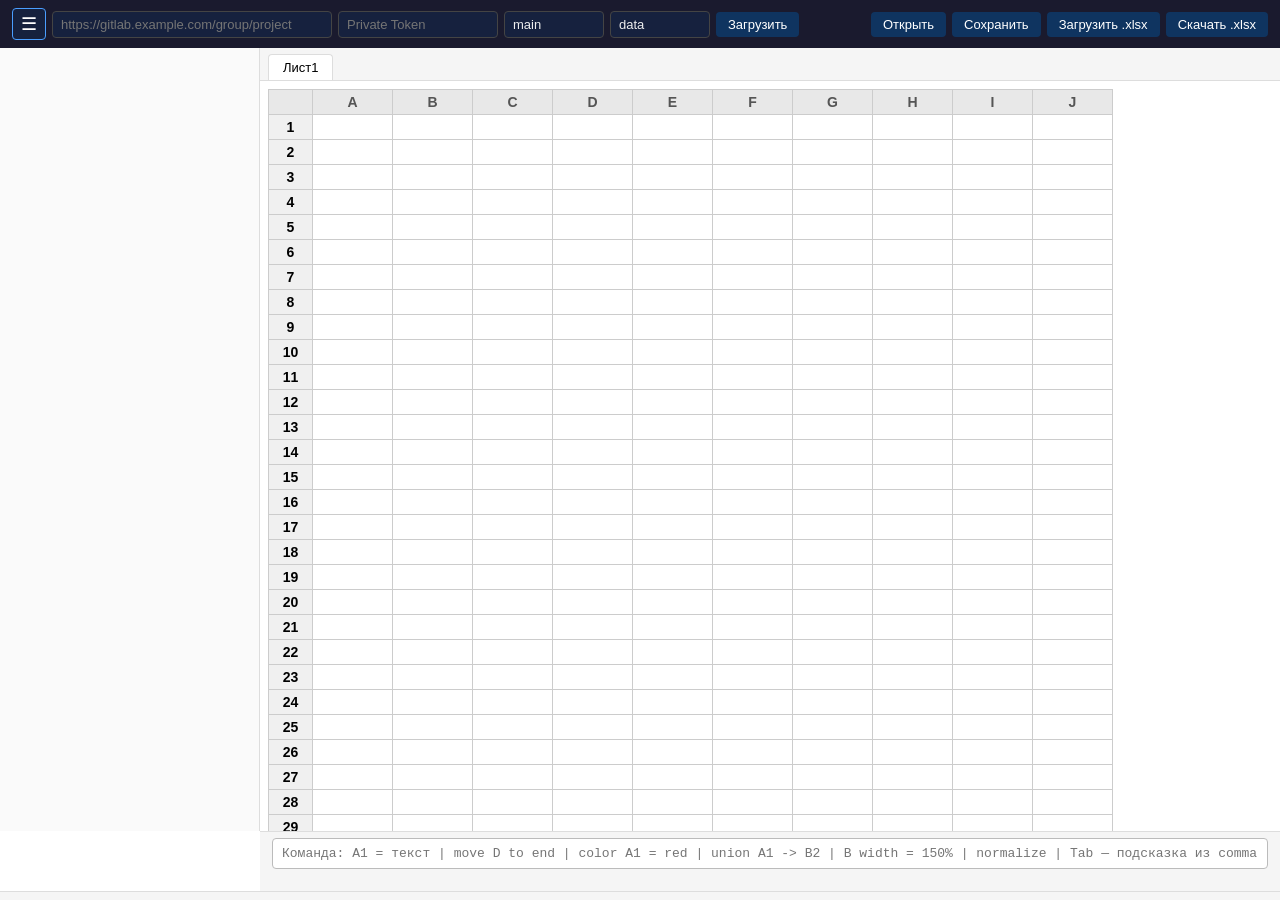
==== commit 5fe4f7bd: "Deploy SPA to gh-pages" ====
--- a/index.html
+++ b/index.html
@@ -1,62 +1,67 @@
-<!DOCTYPE html>
-<html lang="ru">
-<head>
-    <meta charset="UTF-8">
-    <meta name="viewport" content="width=device-width, initial-scale=1.0">
-    <title>Excel Viewer</title>
-    <link rel="stylesheet" href="css/style.css">
-</head>
-<body>
-    <div id="app">
-        <header id="toolbar">
-            <div class="toolbar-left">
-                <input type="text" id="project-url" class="gitlab-only" placeholder="https://gitlab.example.com/group/project">
-                <input type="password" id="token" class="gitlab-only" placeholder="Private Token">
-                <input type="text" id="ref" class="gitlab-only" placeholder="branch (main)" value="main">
-                <input type="text" id="folder" class="gitlab-only" placeholder="path (data/)" value="data">
-                <button id="btn-load">Загрузить</button>
-            </div>
-            <div class="toolbar-right">
-                <button id="btn-open">Открыть</button>
-                <button id="btn-save">Сохранить</button>
-                <button id="btn-upload">Загрузить .xlsx</button>
-                <button id="btn-download">Скачать .xlsx</button>
-            </div>
-        </header>
-        <main id="content">
-            <aside id="tree-panel">
-                <div id="tree"></div>
-            </aside>
-            <section id="view-panel">
-                <div id="sheet-tabs"></div>
-                <div id="table-container">
-                    <p class="placeholder">Выберите файл из дерева слева</p>
-                </div>
-            </section>
-        </main>
-        <div id="command-area">
-            <div id="help-banner" class="help-banner" hidden></div>
-            <div id="command-error" class="command-error" hidden></div>
-            <input type="text" id="command-input" autocomplete="off" spellcheck="false"
-                   placeholder="Команда: A1 = текст | move D to end | color A1 = red | union A1 -> B2 | B width = 150% | normalize | Tab — подсказка из commands.yaml">
-            <span id="command-hint" class="command-hint"></span>
-        </div>
-    </div>
-
-    <input type="file" id="file-input" accept=".xlsx" hidden>
-
-    <script src="vendor/exceljs.min.js"></script>
-    <script src="js/config.js"></script>
-    <script src="js/api.js"></script>
-    <script src="js/local-api.js"></script>
-    <script src="js/converter.js"></script>
-    <script src="js/tree.js"></script>
-    <script src="js/view.js"></script>
-    <script src="js/dialog.js"></script>
-    <script src="js/draft.js"></script>
-    <script src="js/commands.js"></script>
-    <script src="js/complete.js"></script>
-    <script src="js/core.js"></script>
-    <script src="js/app.js"></script>
-</body>
+<!DOCTYPE html>
+<html lang="ru">
+<head>
+    <meta charset="UTF-8">
+    <meta name="viewport" content="width=device-width, initial-scale=1.0, viewport-fit=cover">
+    <title>Excel Viewer</title>
+    <link rel="stylesheet" href="css/style.css">
+</head>
+<body>
+    <div id="app">
+        <header id="toolbar">
+            <div class="toolbar-left">
+                <button id="btn-tree" type="button" class="btn-tree"
+                        aria-controls="tree-panel" aria-expanded="true"
+                        title="Показать/скрыть дерево файлов" aria-label="Дерево файлов">☰</button>
+                <input type="text" id="project-url" class="gitlab-only" placeholder="https://gitlab.example.com/group/project">
+                <input type="password" id="token" class="gitlab-only" placeholder="Private Token">
+                <button id="btn-load">Загрузить</button>
+                <input type="text" id="ref" class="gitlab-only" placeholder="branch (main)" value="main">
+                <input type="text" id="folder" class="gitlab-only" placeholder="path (data/)" value="data">
+            </div>
+            <div class="toolbar-right">
+                <button id="btn-open">Открыть</button>
+                <button id="btn-save">Сохранить</button>
+                <button id="btn-upload">Загрузить<span class="wide-only"> .xlsx</span></button>
+                <button id="btn-download">Скачать<span class="wide-only"> .xlsx</span></button>
+            </div>
+        </header>
+        <main id="content">
+            <div id="tree-backdrop" hidden></div>
+            <aside id="tree-panel">
+                <div id="tree"></div>
+            </aside>
+            <section id="view-panel">
+                <div id="sheet-tabs"></div>
+                <div id="table-container">
+                    <p class="placeholder">Выберите файл из дерева слева</p>
+                </div>
+            </section>
+        </main>
+        <div id="command-area">
+            <div id="help-banner" class="help-banner" hidden></div>
+            <div id="command-error" class="command-error" hidden></div>
+            <input type="text" id="command-input" autocomplete="off" spellcheck="false"
+                   placeholder="Команда: A1 = текст | move D to end | color A1 = red | union A1 -> B2 | B width = 150% | normalize | Tab — подсказка из commands.yaml">
+            <span id="command-hint" class="command-hint"></span>
+        </div>
+    </div>
+
+    <input type="file" id="file-input" accept=".xlsx" hidden>
+
+    <script src="vendor/exceljs.min.js"></script>
+    <script src="js/config.js"></script>
+    <script src="js/mode.js"></script>
+    <script src="js/api.js"></script>
+    <script src="js/local-api.js"></script>
+    <script src="js/converter.js"></script>
+    <script src="js/tree.js"></script>
+    <script src="js/view.js"></script>
+    <script src="js/dialog.js"></script>
+    <script src="js/draft.js"></script>
+    <script src="js/commands.js"></script>
+    <script src="js/complete.js"></script>
+    <script src="js/core.js"></script>
+    <script src="js/app.js"></script>
+</body>
 </html>
--- a/css/style.css
+++ b/css/style.css
@@ -1,168 +1,274 @@
-* { box-sizing: border-box; margin: 0; padding: 0; }
-html, body { height: 100%; font-family: -apple-system, "Segoe UI", sans-serif; font-size: 14px; }
-
-#app { display: flex; flex-direction: column; height: 100%; }
-
-/* Toolbar */
-#toolbar {
-    display: flex; align-items: center; justify-content: space-between;
-    padding: 8px 12px; background: #1a1a2e; color: #fff; gap: 8px; flex-wrap: wrap;
-}
-.toolbar-left, .toolbar-right { display: flex; align-items: center; gap: 6px; }
-#toolbar input {
-    padding: 5px 8px; border: 1px solid #444; border-radius: 4px;
-    background: #16213e; color: #eee; font-size: 13px;
-}
-#toolbar input#project-url { width: 280px; }
-#toolbar input#token { width: 160px; }
-#toolbar input#ref, #toolbar input#folder { width: 100px; }
-#toolbar button {
-    padding: 5px 12px; border: none; border-radius: 4px;
-    background: #0f3460; color: #fff; cursor: pointer; font-size: 13px;
-}
-#toolbar button:hover:not(:disabled) { background: #16213e; border: 1px solid #4a9eff; }
-#toolbar button:disabled { opacity: 0.4; cursor: not-allowed; }
-
-/* Main layout */
-#content { display: flex; flex: 1; overflow: hidden; }
-
-/* Tree panel */
-#tree-panel {
-    width: 260px; min-width: 200px; border-right: 1px solid #ddd;
-    overflow-y: auto; padding: 8px; background: #fafafa;
-}
-.tree-folder { margin-left: 12px; }
-.tree-folder > .tree-toggle {
-    cursor: pointer; user-select: none; padding: 3px 0;
-    display: flex; align-items: center; gap: 4px; color: #555;
-}
-.tree-folder > .tree-toggle::before { content: "▶"; font-size: 10px; transition: transform .15s; }
-.tree-folder.open > .tree-toggle::before { transform: rotate(90deg); }
-.tree-folder > .tree-children { display: none; }
-.tree-folder.open > .tree-children { display: block; }
-.tree-file {
-    padding: 3px 8px 3px 20px; cursor: pointer; border-radius: 3px;
-    white-space: nowrap; overflow: hidden; text-overflow: ellipsis;
-}
-.tree-file:hover { background: #e3f2fd; }
-.tree-file.active { background: #bbdefb; font-weight: 500; }
-
-/* View panel */
-#view-panel { flex: 1; display: flex; flex-direction: column; overflow: hidden; }
-#sheet-tabs {
-    display: flex; gap: 2px; padding: 6px 8px 0; background: #f5f5f5;
-    border-bottom: 1px solid #ddd;
-}
-.sheet-tab {
-    padding: 5px 14px; cursor: pointer; border-radius: 4px 4px 0 0;
-    background: #e0e0e0; font-size: 13px;
-}
-.sheet-tab.active { background: #fff; border: 1px solid #ddd; border-bottom: 1px solid #fff; margin-bottom: -1px; }
-
-#table-container { flex: 1; overflow: auto; padding: 8px; }
-.placeholder { color: #999; text-align: center; margin-top: 40px; }
-
-/* Table */
-table.excel-table { border-collapse: collapse; table-layout: fixed; }
-table.excel-table th, table.excel-table td {
-    border: 1px solid #ccc; padding: 4px 8px;
-}
-table.excel-table thead th {
-    background: #e8e8e8; color: #555; font-weight: 600;
-    position: sticky; top: 0; z-index: 2; white-space: nowrap;
-    overflow: hidden; text-overflow: ellipsis;
-}
-table.excel-table td {
-    white-space: pre; overflow: visible; vertical-align: top;
-    max-width: none; word-wrap: normal;
-}
-table.excel-table td[contenteditable] { cursor: text; }
-table.excel-table td[contenteditable]:focus {
-    outline: 2px solid #4a9eff; background: #fffde7;
-}
-table.excel-table td.modified { background: #fff9c4; }
-.row-header {
-    background: #f0f0f0; text-align: center; font-weight: 600; user-select: none;
-    position: sticky; left: 0; z-index: 1; white-space: nowrap;
-}
-thead th.row-header { z-index: 3; }
-
-/* Строка команд: левый край — на уровне правой границы дерева */
-#command-area {
-    margin-left: 260px;
-    padding: 6px 12px; background: #f5f5f5; border-top: 1px solid #ddd;
-}
-.command-hint {
-    font-size: 12px; color: #666; margin-left: 8px; white-space: nowrap;
-}
-
-/* Ячейки в строках с явной высотой: содержимое обрезается по высоту */
-.cell-inner { overflow: hidden; }
-.command-error {
-    width: 100%; padding: 5px 9px; margin-bottom: 5px;
-    background: #ffebee; color: #c62828; border: 1px solid #ef9a9a;
-    border-radius: 4px; font-size: 12px;
-}
-.command-error[hidden] { display: none; }
-
-/* Баннер справки (команда help) */
-.help-banner {
-    width: 100%; padding: 6px 10px; margin-bottom: 5px;
-    background: #e3f2fd; color: #0d47a1; border: 1px solid #64b5f6;
-    border-radius: 4px; font-size: 12px; line-height: 1.5;
-    max-height: 180px; overflow: auto; cursor: pointer;
-}
-.help-banner[hidden] { display: none; }
-.help-banner .help-title { font-weight: 700; margin-bottom: 3px; }
-#command-input {
-    width: 100%; padding: 7px 9px; border: 1px solid #bbb; border-radius: 4px;
-    font-family: Consolas, "Courier New", monospace; font-size: 13px;
-}
-
-/* Локальный режим: поля GitLab не нужны */
-body.local-mode .gitlab-only { display: none; }
-
-/* Modal */
-.modal-overlay {
-    position: fixed; inset: 0; background: rgba(0, 0, 0, .35);
-    display: flex; align-items: center; justify-content: center; z-index: 1000;
-}
-.modal {
-    background: #fff; border-radius: 8px; box-shadow: 0 10px 40px rgba(0, 0, 0, .25);
-    width: 520px; max-width: calc(100vw - 32px); max-height: calc(100vh - 64px);
-    display: flex; flex-direction: column; padding: 16px;
-}
-.modal-title { font-size: 17px; margin-bottom: 10px; }
-.modal-body { flex: 1; overflow: auto; }
-.modal-hint { color: #555; margin-bottom: 10px; line-height: 1.4; }
-.modal-tree {
-    border: 1px solid #ddd; border-radius: 4px; padding: 6px;
-    max-height: 320px; overflow: auto; background: #fafafa;
-}
-.modal-field { display: block; margin-bottom: 8px; }
-.modal-field > span { display: block; font-size: 12px; color: #666; margin-bottom: 4px; }
-.modal-input {
-    width: 100%; padding: 7px 9px; border: 1px solid #bbb; border-radius: 4px;
-    font-size: 14px;
-}
-.modal-error { color: #c62828; font-size: 12px; min-height: 16px; margin-top: 2px; }
-.modal-actions {
-    display: flex; justify-content: flex-end; gap: 8px; margin-top: 14px;
-}
-.modal-actions .btn {
-    padding: 7px 16px; border: 1px solid #bbb; border-radius: 4px;
-    background: #f0f0f0; cursor: pointer; font-size: 13px;
-}
-.modal-actions .btn-primary { background: #1565c0; border-color: #1565c0; color: #fff; }
-.modal-actions .btn-danger { background: #c62828; border-color: #c62828; color: #fff; }
-.modal-actions .btn:disabled { opacity: .45; cursor: not-allowed; }
-.modal-actions .btn-secondary { background: #fff; }
-
-/* Status bar */
-#status {
-    padding: 4px 12px; background: #f5f5f5; border-top: 1px solid #ddd;
-    font-size: 12px; color: #666;
-}
-#status.saving { color: #e65100; }
-#status.saved { color: #2e7d32; }
-#status.error { color: #c62828; }+* { box-sizing: border-box; margin: 0; padding: 0; }
+html, body { height: 100%; font-family: -apple-system, "Segoe UI", sans-serif; font-size: 14px; }
+
+#app { display: flex; flex-direction: column; height: 100%; min-width: 0; }
+@supports (height: 100dvh) {
+    #app { height: 100dvh; }
+}
+
+/* Toolbar */
+#toolbar {
+    display: flex; align-items: center; justify-content: space-between;
+    padding: calc(8px + env(safe-area-inset-top, 0px))
+             calc(12px + env(safe-area-inset-right, 0px)) 8px
+             calc(12px + env(safe-area-inset-left, 0px));
+    background: #1a1a2e; color: #fff; gap: 8px; flex-wrap: wrap;
+}
+.toolbar-left, .toolbar-right {
+    display: flex; align-items: center; gap: 6px; flex-wrap: wrap; min-width: 0;
+}
+#toolbar input {
+    padding: 5px 8px; border: 1px solid #444; border-radius: 4px;
+    background: #16213e; color: #eee; font-size: 13px; min-width: 0;
+}
+#toolbar input#project-url { width: 280px; }
+#toolbar input#token { width: 160px; }
+#toolbar input#ref, #toolbar input#folder { width: 100px; order: 3; }
+#btn-load { order: 4; }
+#toolbar button {
+    padding: 5px 12px; border: none; border-radius: 4px;
+    background: #0f3460; color: #fff; cursor: pointer; font-size: 13px;
+    white-space: nowrap;
+}
+#toolbar button:hover:not(:disabled) { background: #16213e; border: 1px solid #4a9eff; }
+#toolbar button:disabled { opacity: 0.4; cursor: not-allowed; }
+
+/* Кнопка дерева файлов */
+#toolbar .btn-tree {
+    flex: 0 0 auto; display: inline-flex; align-items: center; justify-content: center;
+    width: 34px; height: 32px; padding: 0; font-size: 18px; line-height: 1;
+    background: #16213e; border: 1px solid transparent;
+}
+#toolbar .btn-tree[aria-expanded="true"] { border-color: #4a9eff; }
+
+/* Main layout */
+#content {
+    display: flex; flex: 1; overflow: hidden; position: relative; min-height: 0;
+    padding-left: env(safe-area-inset-left, 0px);
+    padding-right: env(safe-area-inset-right, 0px);
+}
+#tree-backdrop { display: none; }
+
+/* Tree panel */
+#tree-panel {
+    width: 260px; min-width: 200px; border-right: 1px solid #ddd;
+    overflow-y: auto; padding: 8px; background: #fafafa;
+}
+#app[data-tree="closed"] #tree-panel { display: none; }
+#app[data-tree="closed"] #command-area { margin-left: env(safe-area-inset-left, 0px); }
+.tree-folder { margin-left: 12px; }
+.tree-folder > .tree-toggle {
+    cursor: pointer; user-select: none; padding: 3px 0;
+    display: flex; align-items: center; gap: 4px; color: #555;
+}
+.tree-folder > .tree-toggle::before { content: "▶"; font-size: 10px; transition: transform .15s; }
+.tree-folder.open > .tree-toggle::before { transform: rotate(90deg); }
+.tree-folder > .tree-children { display: none; }
+.tree-folder.open > .tree-children { display: block; }
+.tree-file {
+    padding: 3px 8px 3px 20px; cursor: pointer; border-radius: 3px;
+    white-space: nowrap; overflow: hidden; text-overflow: ellipsis;
+}
+.tree-file:hover { background: #e3f2fd; }
+.tree-file.active { background: #bbdefb; font-weight: 500; }
+
+/* View panel */
+#view-panel {
+    flex: 1; display: flex; flex-direction: column; overflow: hidden;
+    min-width: 0; min-height: 0;
+}
+#sheet-tabs {
+    display: flex; gap: 2px; padding: 6px 8px 0; background: #f5f5f5;
+    border-bottom: 1px solid #ddd; overflow-x: auto; overflow-y: hidden;
+    -webkit-overflow-scrolling: touch; scrollbar-width: thin;
+}
+.sheet-tab {
+    padding: 5px 14px; cursor: pointer; border-radius: 4px 4px 0 0;
+    background: #e0e0e0; font-size: 13px; flex: 0 0 auto;
+}
+.sheet-tab.active { background: #fff; border: 1px solid #ddd; border-bottom: 1px solid #fff; margin-bottom: -1px; }
+
+#table-container {
+    flex: 1; overflow: auto; padding: 8px; -webkit-overflow-scrolling: touch;
+    min-width: 0; min-height: 0;
+}
+.placeholder { color: #999; text-align: center; margin-top: 40px; }
+
+/* Table */
+table.excel-table { border-collapse: collapse; table-layout: fixed; }
+table.excel-table th, table.excel-table td {
+    border: 1px solid #ccc; padding: 4px 8px;
+}
+table.excel-table thead th {
+    background: #e8e8e8; color: #555; font-weight: 600;
+    position: sticky; top: 0; z-index: 2; white-space: nowrap;
+    overflow: hidden; text-overflow: ellipsis;
+}
+table.excel-table td {
+    white-space: pre; overflow: visible; vertical-align: top;
+    max-width: none; word-wrap: normal;
+}
+table.excel-table td[contenteditable] { cursor: text; }
+table.excel-table td[contenteditable]:focus {
+    outline: 2px solid #4a9eff; background: #fffde7;
+}
+table.excel-table td.modified { background: #fff9c4; }
+.row-header {
+    background: #f0f0f0; text-align: center; font-weight: 600; user-select: none;
+    position: sticky; left: 0; z-index: 1; white-space: nowrap;
+}
+thead th.row-header { z-index: 3; }
+
+/* Строка команд: левый край — на уровне правой границы дерева */
+#command-area {
+    margin-left: calc(260px + env(safe-area-inset-left, 0px));
+    padding: 6px calc(12px + env(safe-area-inset-right, 0px)) 6px
+             calc(12px + env(safe-area-inset-left, 0px));
+    background: #f5f5f5; border-top: 1px solid #ddd; min-width: 0;
+}
+.command-hint {
+    display: inline-block; font-size: 12px; color: #666; margin-left: 8px;
+    white-space: nowrap; max-width: 100%; overflow: hidden; text-overflow: ellipsis;
+}
+
+/* Ячейки в строках с явной высотой: содержимое обрезается по высоту */
+.cell-inner { overflow: hidden; }
+.command-error {
+    width: 100%; padding: 5px 9px; margin-bottom: 5px;
+    background: #ffebee; color: #c62828; border: 1px solid #ef9a9a;
+    border-radius: 4px; font-size: 12px;
+}
+.command-error[hidden] { display: none; }
+
+/* Баннер справки (команда help) */
+.help-banner {
+    width: 100%; padding: 6px 10px; margin-bottom: 5px;
+    background: #e3f2fd; color: #0d47a1; border: 1px solid #64b5f6;
+    border-radius: 4px; font-size: 12px; line-height: 1.5;
+    max-height: 180px; overflow: auto; cursor: pointer;
+}
+.help-banner[hidden] { display: none; }
+.help-banner .help-title { font-weight: 700; margin-bottom: 3px; }
+#command-input {
+    width: 100%; padding: 7px 9px; border: 1px solid #bbb; border-radius: 4px;
+    font-family: Consolas, "Courier New", monospace; font-size: 13px;
+}
+
+/* Локальный режим: поля GitLab не нужны */
+body.local-mode .gitlab-only { display: none; }
+
+/* Modal */
+.modal-overlay {
+    position: fixed; inset: 0; background: rgba(0, 0, 0, .35);
+    display: flex; align-items: center; justify-content: center; z-index: 1000;
+}
+.modal {
+    background: #fff; border-radius: 8px; box-shadow: 0 10px 40px rgba(0, 0, 0, .25);
+    width: 520px; max-width: calc(100vw - 32px); max-height: calc(100vh - 64px);
+    display: flex; flex-direction: column; padding: 16px;
+}
+.modal-title { font-size: 17px; margin-bottom: 10px; }
+.modal-body { flex: 1; overflow: auto; }
+.modal-hint { color: #555; margin-bottom: 10px; line-height: 1.4; }
+.modal-tree {
+    border: 1px solid #ddd; border-radius: 4px; padding: 6px;
+    max-height: 320px; overflow: auto; background: #fafafa;
+}
+.modal-field { display: block; margin-bottom: 8px; }
+.modal-field > span { display: block; font-size: 12px; color: #666; margin-bottom: 4px; }
+.modal-input {
+    width: 100%; padding: 7px 9px; border: 1px solid #bbb; border-radius: 4px;
+    font-size: 14px;
+}
+.modal-error { color: #c62828; font-size: 12px; min-height: 16px; margin-top: 2px; }
+.modal-actions {
+    display: flex; justify-content: flex-end; gap: 8px; margin-top: 14px;
+}
+.modal-actions .btn {
+    padding: 7px 16px; border: 1px solid #bbb; border-radius: 4px;
+    background: #f0f0f0; cursor: pointer; font-size: 13px;
+}
+.modal-actions .btn-primary { background: #1565c0; border-color: #1565c0; color: #fff; }
+.modal-actions .btn-danger { background: #c62828; border-color: #c62828; color: #fff; }
+.modal-actions .btn:disabled { opacity: .45; cursor: not-allowed; }
+.modal-actions .btn-secondary { background: #fff; }
+
+/* Status bar */
+#status {
+    padding: 4px calc(12px + env(safe-area-inset-right, 0px))
+             calc(4px + env(safe-area-inset-bottom, 0px))
+             calc(12px + env(safe-area-inset-left, 0px));
+    background: #f5f5f5; border-top: 1px solid #ddd; font-size: 12px; color: #666;
+}
+#status.saving { color: #e65100; }
+#status.saved { color: #2e7d32; }
+#status.error { color: #c62828; }
+
+/* ---------- Адаптив ---------- */
+
+@media (max-width: 1100px) {
+    #toolbar input#project-url { width: 200px; }
+    #toolbar input#token { width: 130px; }
+}
+
+@media (min-width: 721px) and (max-width: 860px) {
+    .toolbar-left, .toolbar-right { flex: 1 1 100%; }
+}
+
+@media (max-width: 720px) {
+    #toolbar {
+        flex-direction: column; align-items: stretch;
+        padding: calc(8px + env(safe-area-inset-top, 0px))
+                 calc(8px + env(safe-area-inset-right, 0px)) 8px
+                 calc(8px + env(safe-area-inset-left, 0px));
+        gap: 6px;
+    }
+    .toolbar-left, .toolbar-right { width: 100%; gap: 6px; }
+    #toolbar input { font-size: 16px; min-height: 38px; }
+    #toolbar input#project-url { flex: 1 1 calc(100% - 56px); width: auto; }
+    #toolbar input#token { flex: 1 1 calc(60% - 3px); width: auto; }
+    #toolbar input#ref, #toolbar input#folder { flex: 1 1 calc(50% - 4px); width: auto; order: 4; }
+    #toolbar button { min-height: 38px; font-size: 14px; padding: 8px 10px; }
+    #toolbar .btn-tree { flex: 0 0 40px; width: 40px; height: 38px; font-size: 20px; }
+    #btn-load { flex: 1 1 0; order: 3; }
+    #toolbar .toolbar-right button { flex: 1 1 auto; padding: 8px 5px; font-size: 13px; }
+    .wide-only { display: none; }
+
+    /* Дерево — выезжающая панель поверх таблицы */
+    #tree-panel {
+        position: absolute; top: 0; bottom: 0; left: 0;
+        width: min(84vw, 320px); min-width: 0; padding: 10px;
+        z-index: 60; border-right: 1px solid #ddd;
+        box-shadow: 0 0 24px rgba(0, 0, 0, .25); background: #fafafa;
+    }
+    #app:not([data-tree="open"]) #tree-panel { display: none; }
+    #app[data-tree="open"] #tree-backdrop:not([hidden]) {
+        display: block; position: absolute; inset: 0;
+        background: rgba(0, 0, 0, .35); z-index: 55;
+    }
+    .tree-folder > .tree-toggle { padding: 7px 0; }
+    .tree-file { padding: 8px; }
+
+    #command-area {
+        margin-left: env(safe-area-inset-left, 0px);
+        padding: 6px calc(8px + env(safe-area-inset-right, 0px)) 6px
+                 calc(8px + env(safe-area-inset-left, 0px));
+    }
+    .command-hint { display: none; }
+    #command-input { font-size: 16px; }
+    #table-container { padding: 4px; }
+    #status {
+        padding: 4px calc(8px + env(safe-area-inset-right, 0px))
+                 calc(4px + env(safe-area-inset-bottom, 0px))
+                 calc(8px + env(safe-area-inset-left, 0px));
+    }
+    .help-banner { max-height: 30vh; }
+
+    .modal {
+        width: 100%; max-width: calc(100vw - 16px);
+        max-height: calc(100dvh - 24px); padding: 12px;
+    }
+    .modal-tree { max-height: 42vh; }
+    .modal-actions { flex-wrap: wrap; }
+    .modal-actions .btn { flex: 1 1 auto; min-height: 40px; }
+}
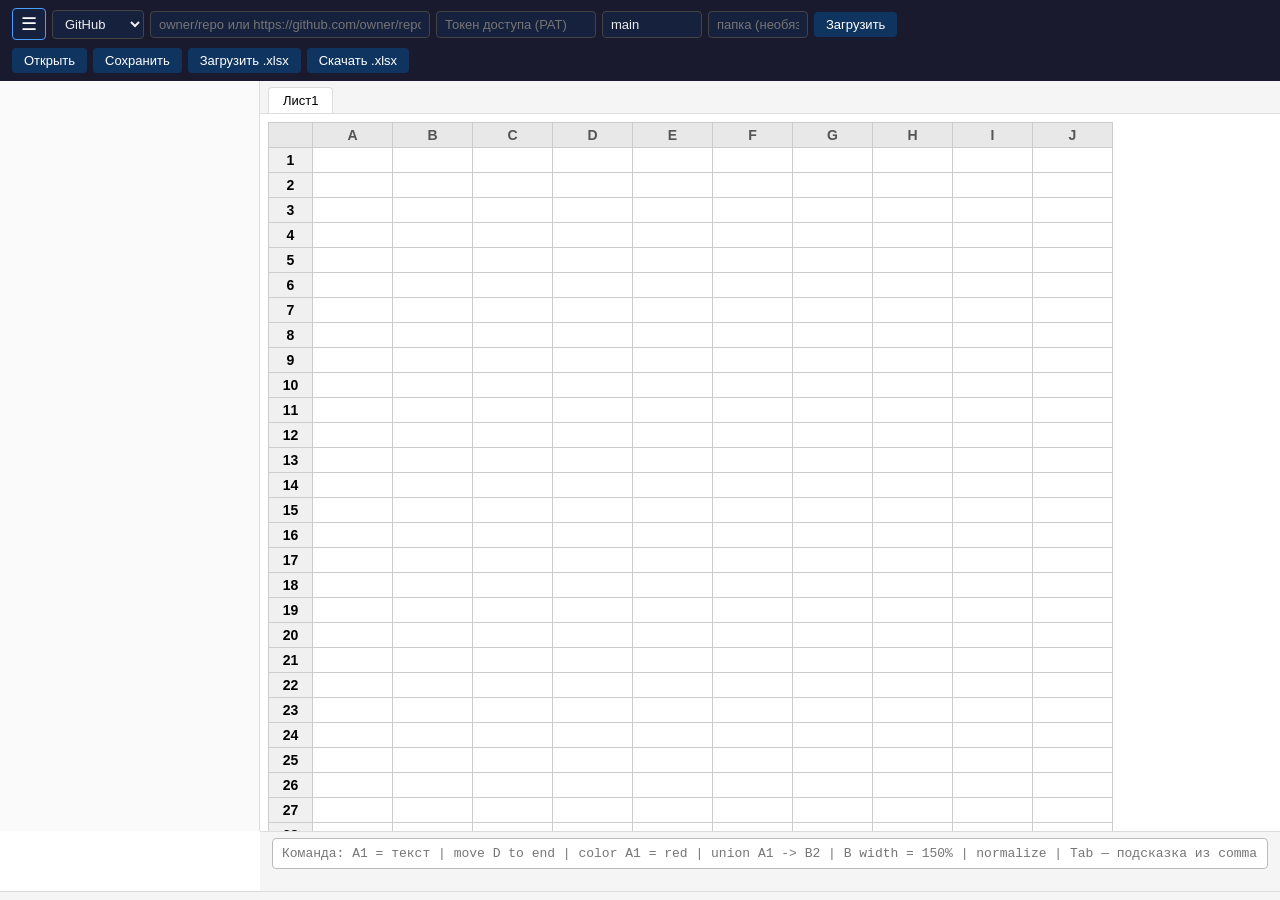
==== commit 9de3f881: "Deploy SPA to gh-pages" ====
--- a/index.html
+++ b/index.html
@@ -13,11 +13,15 @@
                 <button id="btn-tree" type="button" class="btn-tree"
                         aria-controls="tree-panel" aria-expanded="true"
                         title="Показать/скрыть дерево файлов" aria-label="Дерево файлов">☰</button>
-                <input type="text" id="project-url" class="gitlab-only" placeholder="https://gitlab.example.com/group/project">
-                <input type="password" id="token" class="gitlab-only" placeholder="Private Token">
+                <select id="provider" class="gitlab-only" aria-label="Источник данных">
+                    <option value="github" selected>GitHub</option>
+                    <option value="gitlab">GitLab</option>
+                </select>
+                <input type="text" id="project-url" class="gitlab-only" placeholder="owner/repo или https://github.com/owner/repo">
+                <input type="password" id="token" class="gitlab-only" placeholder="Токен доступа (PAT)">
                 <button id="btn-load">Загрузить</button>
                 <input type="text" id="ref" class="gitlab-only" placeholder="branch (main)" value="main">
-                <input type="text" id="folder" class="gitlab-only" placeholder="path (data/)" value="data">
+                <input type="text" id="folder" class="gitlab-only" placeholder="папка (необязательно)" value="">
             </div>
             <div class="toolbar-right">
                 <button id="btn-open">Открыть</button>
@@ -53,6 +57,7 @@
     <script src="js/config.js"></script>
     <script src="js/mode.js"></script>
     <script src="js/api.js"></script>
+    <script src="js/github-api.js"></script>
     <script src="js/local-api.js"></script>
     <script src="js/converter.js"></script>
     <script src="js/tree.js"></script>
--- a/css/style.css
+++ b/css/style.css
@@ -17,10 +17,11 @@
 .toolbar-left, .toolbar-right {
     display: flex; align-items: center; gap: 6px; flex-wrap: wrap; min-width: 0;
 }
-#toolbar input {
+#toolbar input, #toolbar select {
     padding: 5px 8px; border: 1px solid #444; border-radius: 4px;
     background: #16213e; color: #eee; font-size: 13px; min-width: 0;
 }
+#toolbar select#provider { width: 92px; }
 #toolbar input#project-url { width: 280px; }
 #toolbar input#token { width: 160px; }
 #toolbar input#ref, #toolbar input#folder { width: 100px; order: 3; }
@@ -204,6 +205,16 @@
 #status.saved { color: #2e7d32; }
 #status.error { color: #c62828; }
 
+/* Ссылка-запасной вариант для скачивания (Safari блокирует авто-скачивание) */
+.download-toast {
+    position: fixed; right: 16px; bottom: calc(16px + env(safe-area-inset-bottom, 0px));
+    z-index: 2000; max-width: calc(100vw - 32px);
+    padding: 10px 14px; border-radius: 6px;
+    background: #1565c0; color: #fff; text-decoration: none;
+    font-size: 14px; box-shadow: 0 6px 20px rgba(0, 0, 0, .25);
+}
+.download-toast:hover { background: #0d47a1; }
+
 /* ---------- Адаптив ---------- */
 
 @media (max-width: 1100px) {
@@ -224,8 +235,9 @@
         gap: 6px;
     }
     .toolbar-left, .toolbar-right { width: 100%; gap: 6px; }
-    #toolbar input { font-size: 16px; min-height: 38px; }
-    #toolbar input#project-url { flex: 1 1 calc(100% - 56px); width: auto; }
+    #toolbar input, #toolbar select { font-size: 16px; min-height: 38px; }
+    #toolbar select#provider { flex: 0 0 92px; width: 92px; }
+    #toolbar input#project-url { flex: 1 1 calc(100% - 148px); width: auto; }
     #toolbar input#token { flex: 1 1 calc(60% - 3px); width: auto; }
     #toolbar input#ref, #toolbar input#folder { flex: 1 1 calc(50% - 4px); width: auto; order: 4; }
     #toolbar button { min-height: 38px; font-size: 14px; padding: 8px 10px; }
